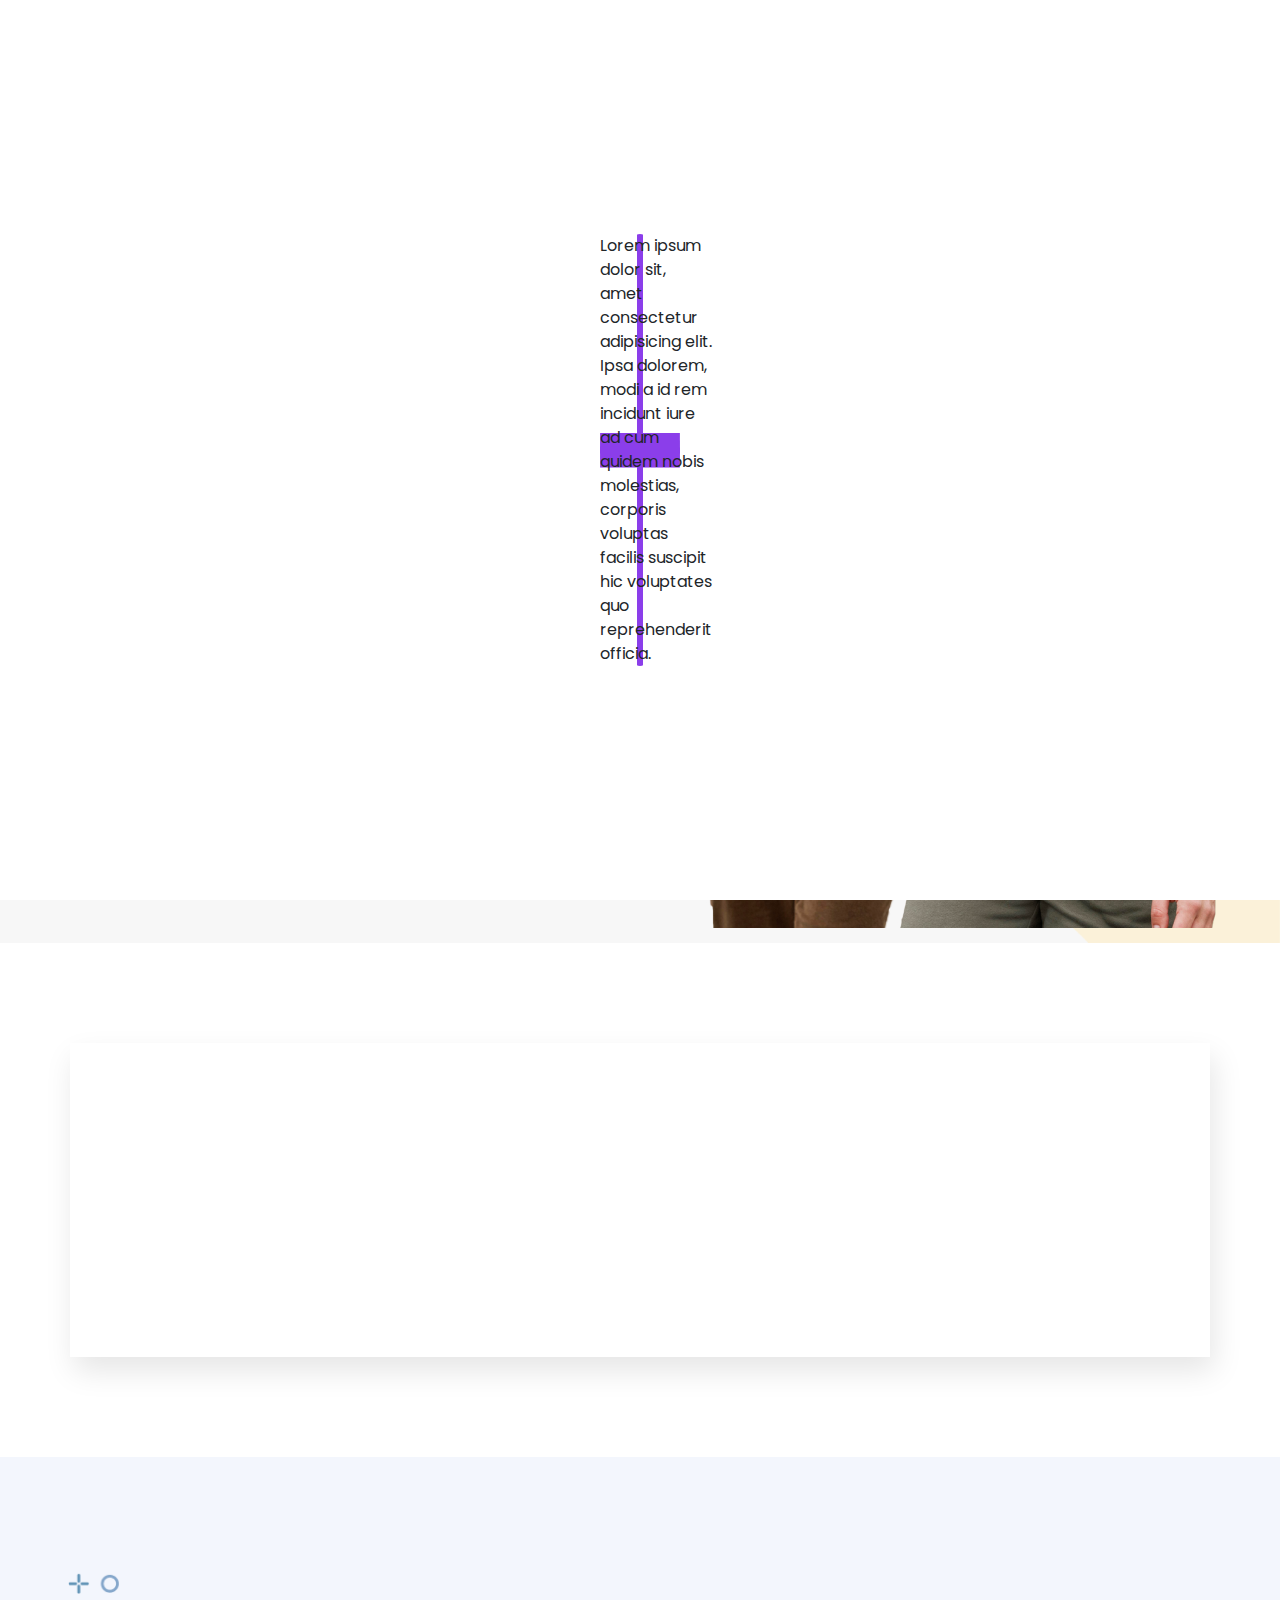
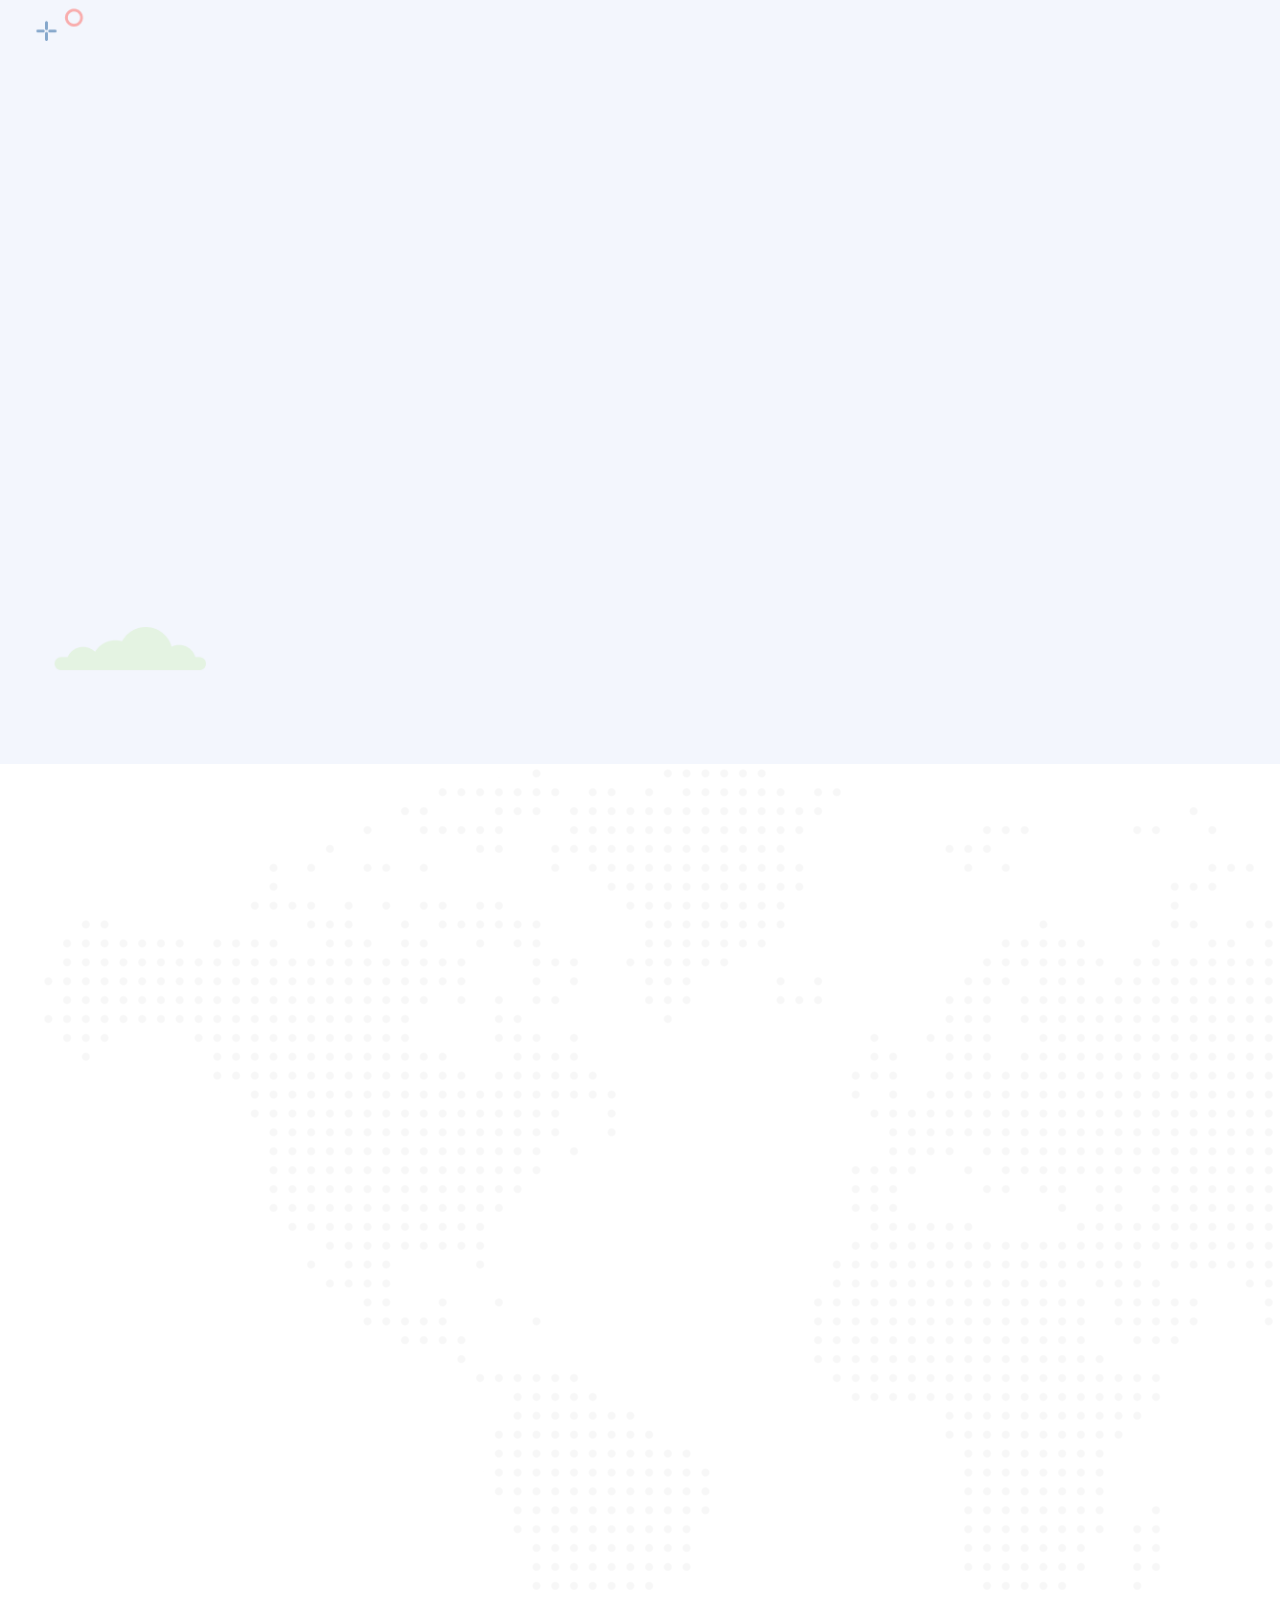
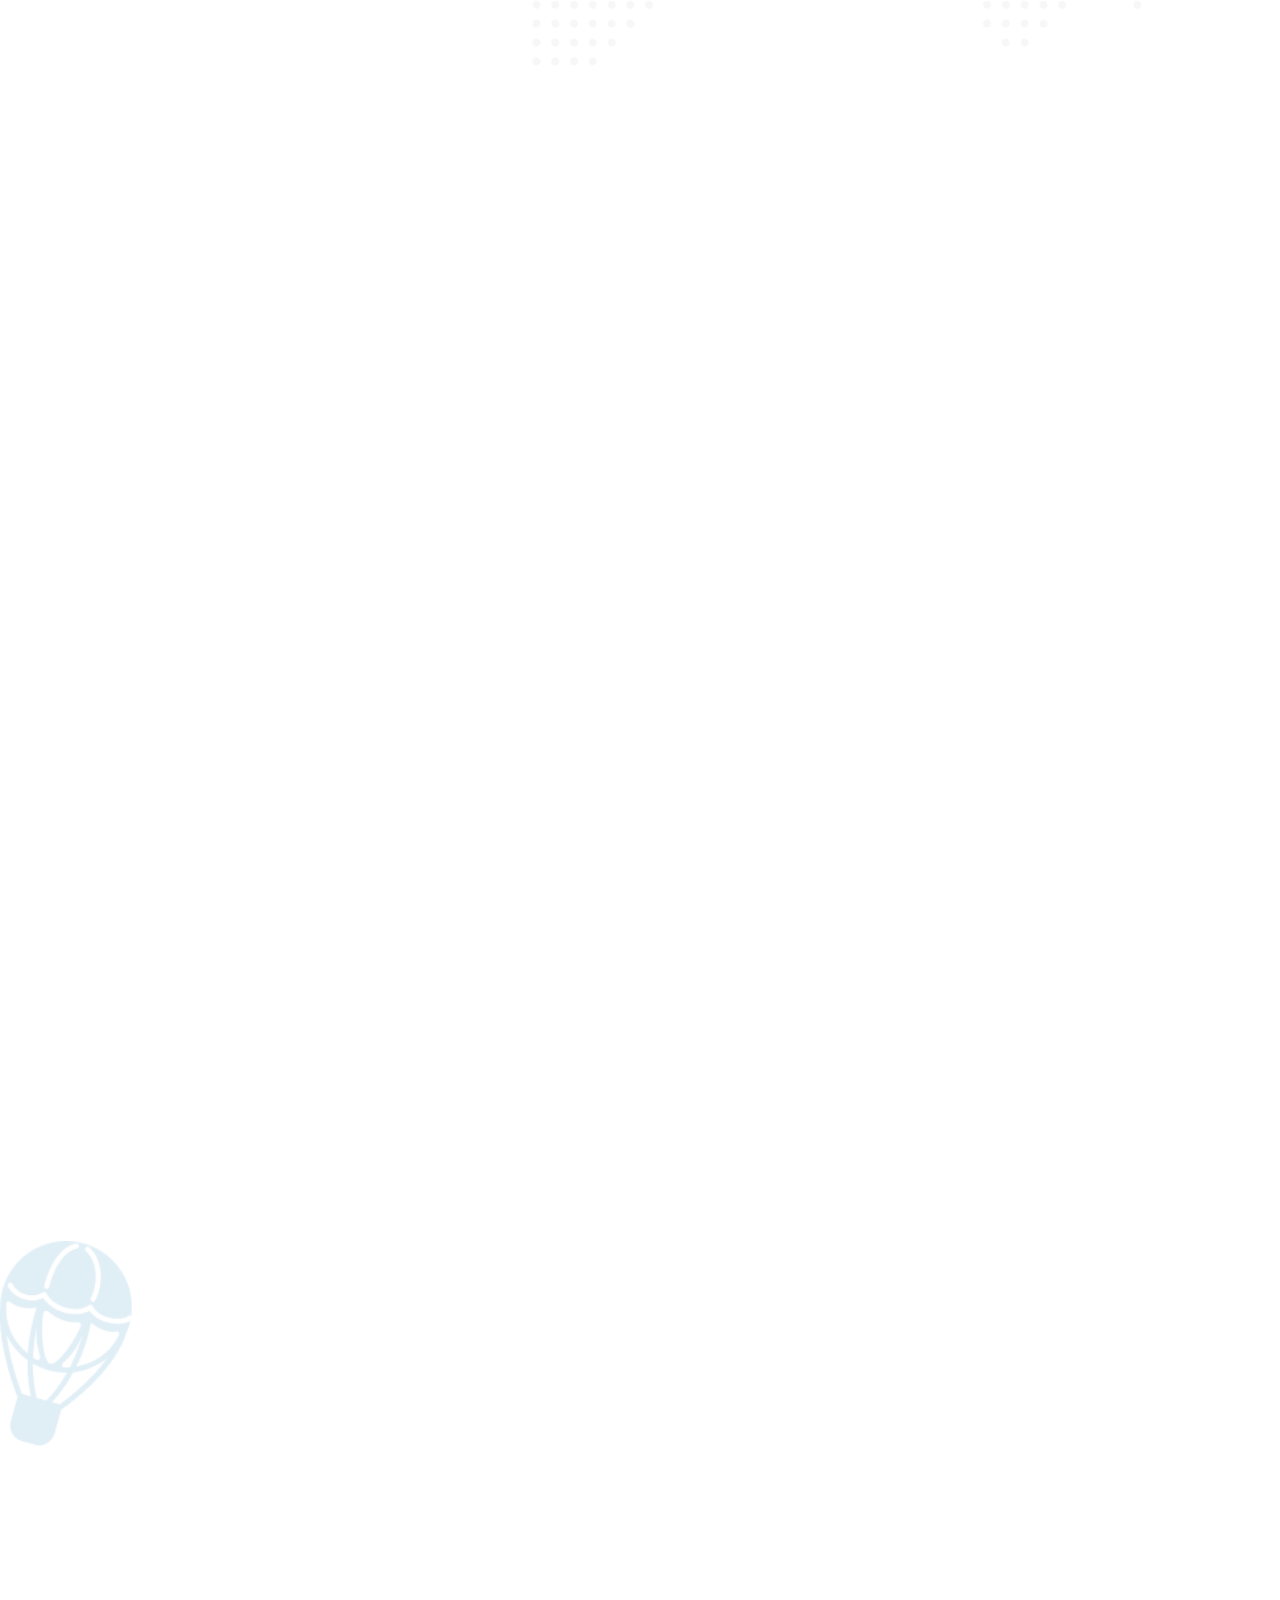
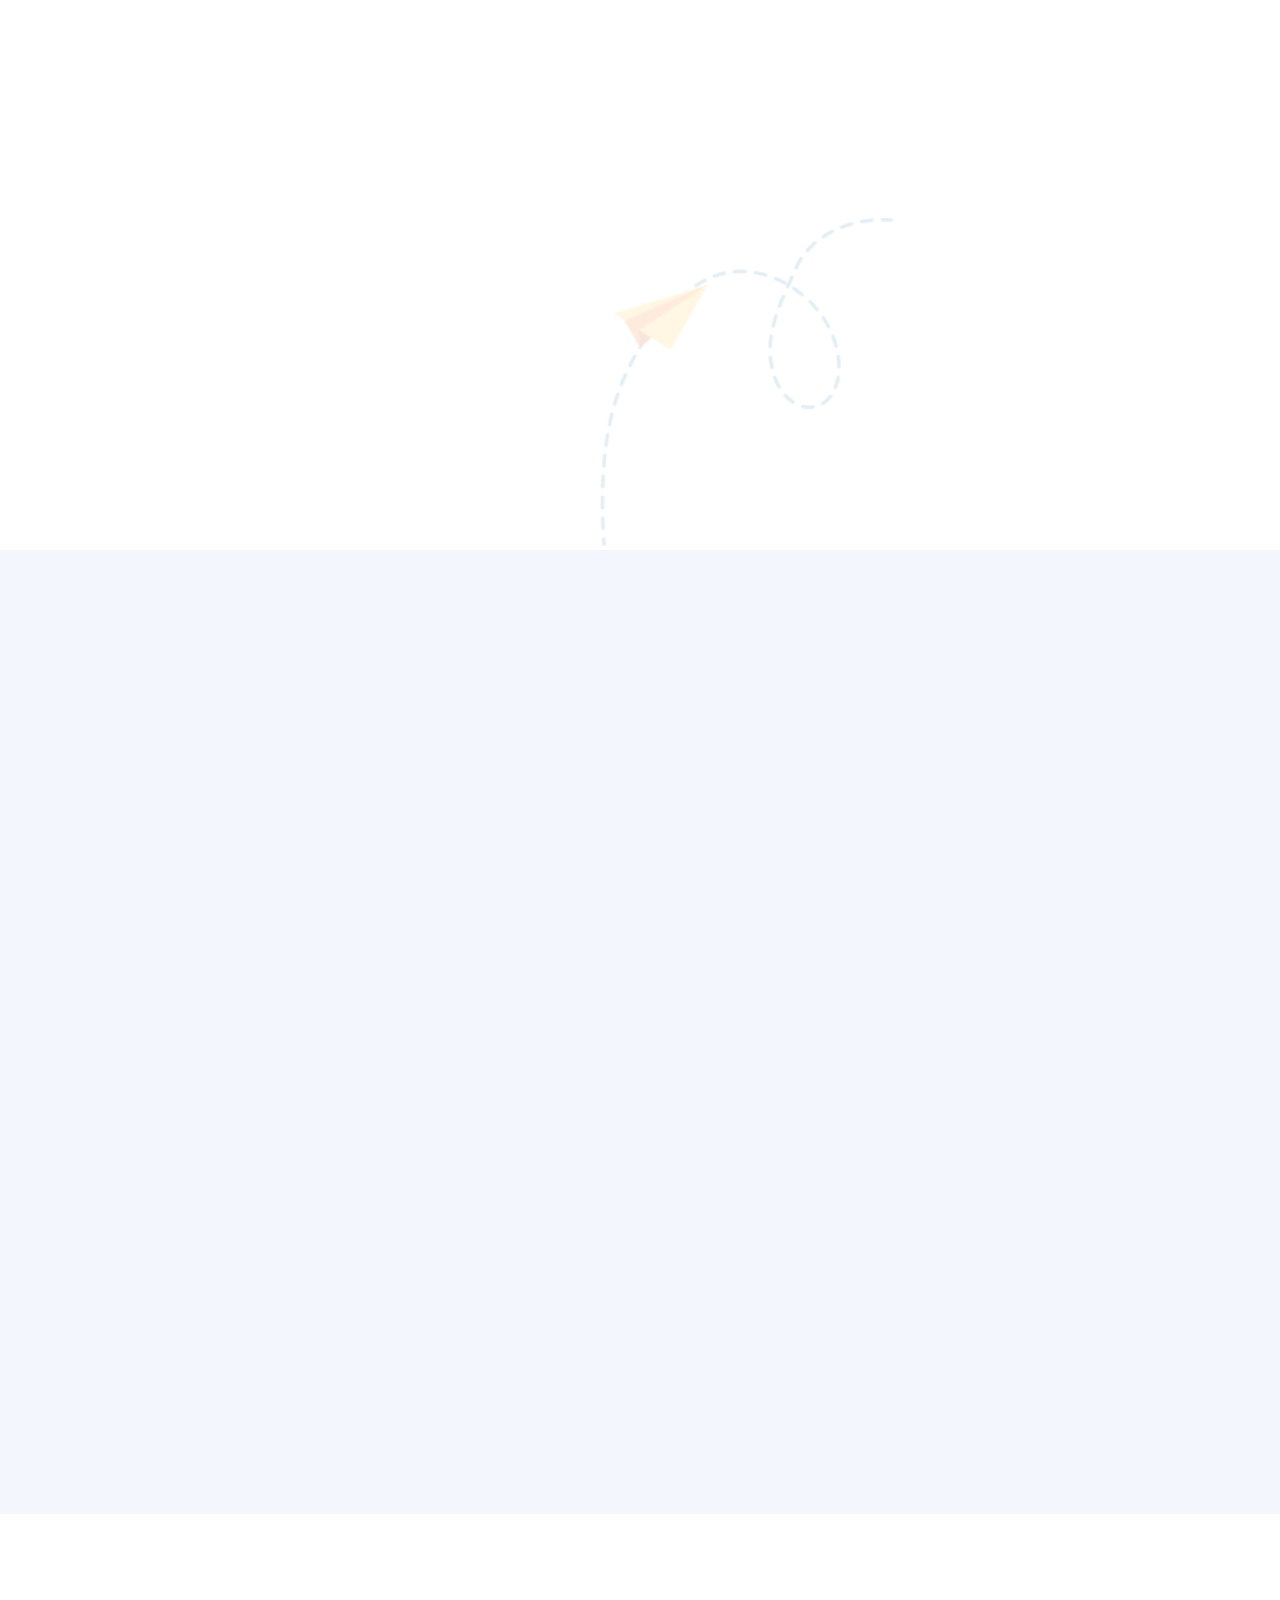
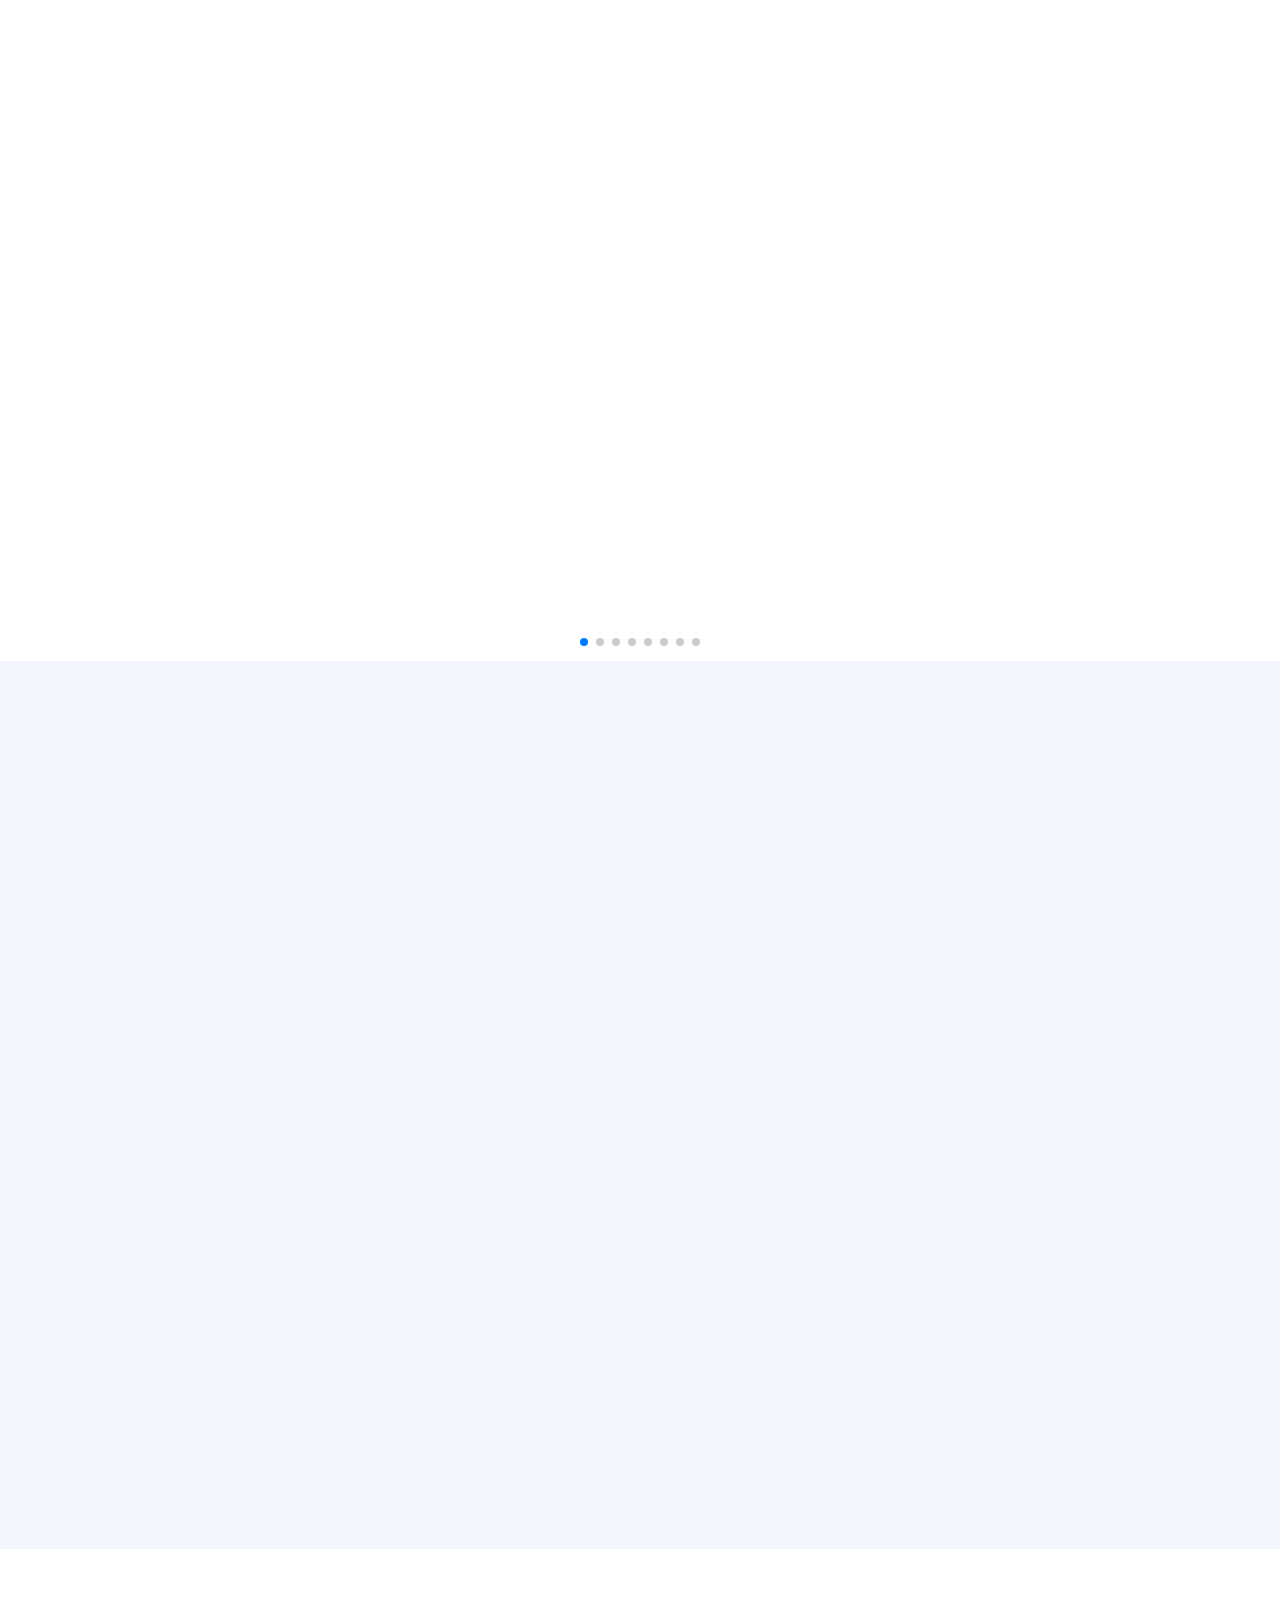
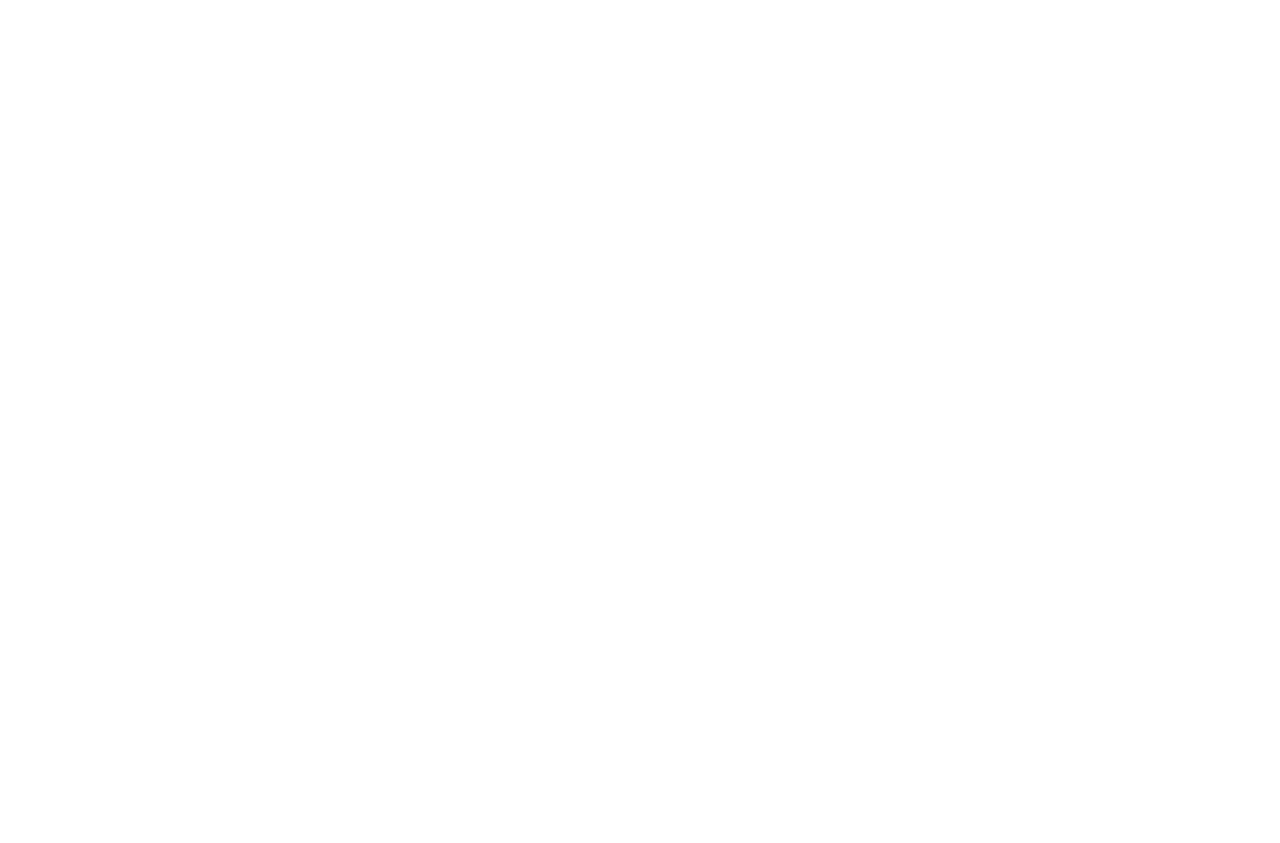
==== index.html @ 249e0120 "bootstrap-website-Final-Project" ====
<!DOCTYPE html>
<html lang="en">

<head>
    <meta charset="UTF-8">
    <meta name="viewport" content="width=device-width, initial-scale=1.0">
    <title>Home - Andtourtravel </title>


    <link rel="stylesheet" href="assest/css/bootstrap-icons.min.css">

    <link rel="stylesheet" href="assest/css/bootstrap-icons.scss">

    <link rel="stylesheet" href="assest/css/bootstrap.min.css">

    <link rel="stylesheet" href="assest/css/stylesheet.css">

    <link rel="stylesheet" href="assest/css/all.min.css">

    <link rel="stylesheet" href="assest/css/swiper-bundle.min.css">

    <link rel="stylesheet" href="assest/css/aos.css">

    <link rel="stylesheet" href="assest/css/search-box.css">

    <link rel="stylesheet" href="https://cdn.jsdelivr.net/npm/swiper@11/swiper-bundle.min.css" />


    <link rel="stylesheet" href="assest/css/style.css">

    <link rel="icon" type="image/png" href="assest/img/favicon/favicon.png">

</head>

<body>
    <a id="button" class="text-center rounded-pill position-fixed d-inline-block"
        style="width: 50px; height: 50px;"></a>
    <!-- loader -->

    <div class="loading-area">
                <div class="loader">
                <p>Lorem ipsum dolor sit, amet consectetur adipisicing elit. Ipsa dolorem, modi a id rem incidunt iure ad cum quidem nobis molestias, corporis voluptas facilis suscipit hic voluptates quo reprehenderit officia.</p>
                </div>
            </div>
    <div class="topbar-area py-1 " style="margin-top: 10px;">
        <div class="container">
            <div class="row align-items-center">
                <div class="col-lg-6 col-md-6">
                    <ul class="topbar-list d-flex ">
                        <li class="mx-3">
                            <a href="#!"><i class="fab fa-facebook text-black mx-1" style="font-size: 14px;"></i></a>
                            <a href="#!"><i class="fab fa-twitter-square text-black mx-1"
                                    style="font-size: 14px;"></i></a>
                            <a href="#!"><i class="fab fa-instagram text-black mx-1" style="font-size: 14px;"></i></a>
                            <a href="#!"><i class="fab fa-linkedin text-black mx-1" style="font-size: 14px;"></i></a>
                        </li>
                        <li class="mx-2"><a href="#!"><span class="text-black" style="font-size: 14px;">+011 234 567
                                    89</span></a></li>
                        <li class="mx-2"><a href="#!"><span class="text-black"
                                    style="font-size: 14px;">contact@domain.com</span></a></li>
                    </ul>
                </div>
                <div class="col-lg-6 col-md-6">
                    <ul class="topbar-others-options d-flex justify-content-end mx-4">
                        <li class="mx-4"><a href="#!" class=" text-black" style="font-size: 14px;">Login</a></li>
                        <li class="mx-4"><a href="#!" class=" text-black" style="font-size: 14px;">Sign up</a></li>
                        <li class="mx-4">
                            <div class="dropdown language-option">
                                <button class="dropdown-toggle" type="button" data-bs-toggle="dropdown"
                                    aria-haspopup="true" aria-expanded="false"
                                    style="outline: none; border: none; background-color: transparent;">
                                    <span class="lang-name " style="font-size: 14px;">English</span>
                                </button>
                                <div class="dropdown-menu language-dropdown-menu">
                                    <a class="dropdown-item" href="#">English</a>
                                    <a class="dropdown-item" href="#">Arabic</a>
                                    <a class="dropdown-item" href="#">French</a>
                                </div>
                            </div>
                        </li>
                        <li>
                            <div class="dropdown language-option">
                                <button class="dropdown-toggle" type="button" data-bs-toggle="dropdown"
                                    aria-haspopup="true" aria-expanded="false"
                                    style="outline: none; border: none; background-color: transparent;">
                                    <span class="lang-name " style="font-size: 14px;">USD</span>
                                </button>
                                <div class="dropdown-menu language-dropdown-menu">
                                    <a class="dropdown-item" href="#">USD</a>
                                    <a class="dropdown-item" href="#">BD</a>
                                    <a class="dropdown-item" href="#">URO</a>
                                </div>
                            </div>
                        </li>
                    </ul>
                </div>
            </div>
        </div>
    </div>

    <hr>
    <!-- header -->

    <header class="header">
        <nav class="navbar navbar-expand-lg">
            <div class="container">
                <div class="logo-bar">
                    <img src="assest/img/logo/logo_black.png" alt="logo">
                </div>
                <button class="navbar-toggler" type="button" data-bs-toggle="collapse"
                    data-bs-target="#navbarSupportedContent" aria-controls="navbarSupportedContent"
                    aria-expanded="false" aria-label="Toggle navigation">
                    <span class="navbar-toggler-icon"></span>
                </button>
                <div class="collapse navbar-collapse" id="navbarSupportedContent">
                    <ul class="navbar-nav mx-auto mb-2 mb-lg-0">
                        <li class="nav-item">
                            <div class="dropdown">
                                <a class="btn dropdown-toggle" href="index.html" role="button" data-bs-toggle="dropdown"
                                    aria-expanded="false">
                                    Home
                                </a>

                                <ul class="dropdown-menu px-2">
                                    <li><a class="dropdown-item" href="index.html">Home One</a></li>
                                    <li><a class="dropdown-item" href="#">Home Two</a></li>
                                    <li><a class="dropdown-item" href="#">Home Three</a></li>
                                    <li><a class="dropdown-item" href="#">Home Four</a></li>
                                    <li><a class="dropdown-item" href="#">Home Five</a></li>
                                    <li><a class="dropdown-item" href="#">Home Six </a></li>
                                    <li><a class="dropdown-item" href="#">Home seven</a></li>
                                    <li><a class="dropdown-item" href="#">Home Eight</a></li>
                                    <li><a class="dropdown-item" href="#">Home nine</a></li>
                                    <li><a class="dropdown-item" href="#">Home Ten</a></li>
                                    <li><a class="dropdown-item" href="#">Home eleven</a></li>
                                    <li><a class="dropdown-item" href="#">Home twelve</a></li>
                                </ul>
                            </div>
                        </li>
                        <li class="nav-item">
                            <div class="dropdown">
                                <a class="btn dropdown-toggle" href="top-destinations.html" role="button"
                                    data-bs-toggle="dropdown" aria-expanded="false">

                                    Categories

                                </a>

                                <ul class="dropdown-menu px-2">
                                    <li><a class="dropdown-item" href="top-destinations.html">top-destinations</a></li>
                                    <li><a class="dropdown-item" href="#">Flights</a></li>
                                    <li><a class="dropdown-item" href="#">Hotel</a></li>
                                    <li><a class="dropdown-item" href="#">Visa</a></li>
                                    <li><a class="dropdown-item" href="#">Apartments</a></li>
                                    <li><a class="dropdown-item" href="#">BUS</a></li>
                                    <li><a class="dropdown-item" href="#">Cruise</a></li>
                                </ul>
                            </div>
                        </li>
                        <div class="dropdown">
                            <a class="btn dropdown-toggle" href="#" role="button" data-bs-toggle="dropdown"
                                aria-expanded="false">
                                Pages
                            </a>

                            <ul class="dropdown-menu">
                                <li><a class="dropdown-item" href="About.html">ABout</a></li>
                                <li><a class="dropdown-item" href="#">Team</a></li>
                                <li><a class="dropdown-item" href="#">Testimonials</a></li>
                                <li><a class="dropdown-item" href="#">FAQ</a></li>
                                <li><a class="dropdown-item" href="#">Booking Confirmation</a></li>
                                <li><a class="dropdown-item" href="#">Become Expert </a></li>
                                <li><a class="dropdown-item" href="#">User Pages</a></li>
                                <li><a class="dropdown-item" href="#">Privacy Policy</a></li>
                                <li><a class="dropdown-item" href="#">404 Error</a></li>
                            </ul>
                        </div>

                        <li class="nav-item">
                        <li class="nav-item">
                            <div class="dropdown">
                                <a class="btn dropdown-toggle" href="dashboard.html" role="button"
                                    data-bs-toggle="dropdown" aria-expanded="false">

                                    Dashboard

                                </a>

                                <ul class="dropdown-menu px-2">
                                    <li><a class="dropdown-item" href="dashboard.html">Dashboard</a></li>
                                    <li><a class="dropdown-item" href="#">Hotel booking</a></li>
                                    <li><a class="dropdown-item" href="#">Flight booking</a></li>
                                    <li><a class="dropdown-item" href="#">Tour booking</a></li>
                                    <li><a class="dropdown-item" href="#">Booking history</a></li>
                                    <li><a class="dropdown-item" href="#">My profile</a></li>
                                    <li><a class="dropdown-item" href="#">Wallet</a></li>
                                    <li><a class="dropdown-item" href="#">Notifications</a></li>
                                </ul>
                            </div>
                        </li>

                        </li>

                        <li class="nav-item">
                        <li class="nav-item">
                        <li class="nav-item">
                            <div class="dropdown">
                                <a class="btn dropdown-toggle" href="dashboard.html" role="button"
                                    data-bs-toggle="dropdown" aria-expanded="false">

                                    News

                                </a>

                                <ul class="dropdown-menu px-2">
                                    <li><a class="dropdown-item" href="news.html">News</a></li>
                                    <li><a class="dropdown-item" href="#">News v2</a></li>
                                    <li><a class="dropdown-item" href="#">News v3</a></li>
                                    <li><a class="dropdown-item" href="#">News v4</a></li>
                                    <li><a class="dropdown-item" href="#">News Details</a></li>
                                    <li><a class="dropdown-item" href="#">News Details v2</a></li>
                                </ul>
                            </div>
                        </li>

                        </li>
                        </li>

                        <li class="nav-item">
                            <a class="nav-link px-3" href="contact.html">Contact</a>
                        </li>

                    </ul>
                </div>

                <div class=" d-flex  justify-content-center align-content-center ">
                    <a href="#search"><i class="bi bi-search pa-c"></i></a>
                    <div id="search-box">
                        <div class="container">
                            <a class="close" href="#close"></a>
                            <div class="search-main">
                                <div class="search-overlay-form">
                                    <form class="position-relative">
                                        <input type="text" class="input-search" placeholder="Search here...">
                                       </div>
                                    </form>
                                </div>
                            </div>
                        </div>
                    </div> 

                </div>
                <div class=" d-flex  justify-content-center align-content-center" >
                    <button type="button" class="btn btn-primary px-3 p-2 ">Become a partner</button>

                </div>
            </div>
        </nav>
    </header>


    <!-- banner -->
    <main>
        <section class="bg">
            <div class="container">
                <div class="row align-items-center  ">
                    <div class="col-6">
                        <div class="banner-contant" data-aos="fade-right" data-aos-easing="linear"
                            data-aos-duration="700">
                            <h1 class=" fw-bold b-color pb-4 ">LETS TRAVEL THE WORLD WITH US</h1>

                            <p class="pa-c ">Lorem ipsum dolor sit amet consectetur. Amet enim tincidunt mauris tellus
                                <br>
                                nunc eleifend.
                                Odio suspendisse ut arcu eget enim vulputate.
                            </p>
                        </div>
                        <div class="button mt-5 fs-5 " data-aos="fade-left" data-aos-easing="linear"
                            data-aos-duration="1000">
                            <a href="#" class=" ">Explore more <span class="mx-3 "><i
                                        class="bi bi-arrow-right"></i></span>
                            </a>
                        </div>
                    </div>
                    <div class="col-6" data-aos="fade-left" data-aos-easing="linear" data-aos-duration="700">
                        <div class="banner-img">
                            <img src="assest/img/banner/banner-five-img.png" alt="img-five">
                        </div>
                    </div>
                </div>
            </div>
        </section>

        <!-- Form Area -->

        <section class="py-100  ">
            <div class="container from-bg bg-white  py-4 ">
                <div class="row">
                    <div class="col-12">
                        <div class="theme_search_form_area" data-aos="fade-down" data-aos-duration="1000"
                            data-aos-easing="linear">
                            <ul class="nav nav-pills mb-3" id="pills-tab" role="tablist">
                                <li class="nav-item" role="presentation">
                                    <button class="nav-link active" id="Flights" data-bs-toggle="pill"
                                        data-bs-target="#pills-home" type="button" role="tab" aria-controls="pills-home"
                                        aria-selected="true">Flights</button>
                                </li>
                                <li class="nav-item" role="presentation">
                                    <button class="nav-link" id="tours" data-bs-toggle="pill"
                                        data-bs-target="#pills-profile" type="button" role="tab"
                                        aria-controls="pills-profile" aria-selected="false">Tours</button>
                                </li>
                                <li class="nav-item" role="presentation">
                                    <button class="nav-link" id="hotels" data-bs-toggle="pill"
                                        data-bs-target="#hotels-info" type="button" role="tab"
                                        aria-controls="pills-profile" aria-selected="false">Hotels</button>
                                </li>
                                <li class="nav-item" role="presentation">
                                    <button class="nav-link" id="visa" data-bs-toggle="pill" data-bs-target="#visa-info"
                                        type="button" role="tab" aria-controls="pills-profile"
                                        aria-selected="false">visa</button>
                                </li>
                                <li class="nav-item" role="presentation">
                                    <button class="nav-link" id="Apartments" data-bs-toggle="pill"
                                        data-bs-target="#Apartments-info" type="button" role="tab"
                                        aria-controls="pills-profile" aria-selected="false"> Apartments</button>
                                </li>

                                <li class="nav-item" role="presentation">
                                    <button class="nav-link" id="bus" data-bs-toggle="pill" data-bs-target="#bus-info"
                                        type="button" role="tab" aria-controls="pills-profile" aria-selected="false">
                                        BUs</button>
                                </li>

                                <li class="nav-item" role="presentation">
                                    <button class="nav-link" id="cruise" data-bs-toggle="pill"
                                        data-bs-target="#cruise-info" type="button" role="tab"
                                        aria-controls="pills-profile" aria-selected="false">
                                        cruise</button>
                                </li>
                            </ul>
                            <div class="tab-content" id="pills-tabContent">
                                <div class="tab-pane fade show active" id="pills-home" role="tabpanel"
                                    aria-labelledby="Flights" tabindex="0">

                                    <form>
                                        <div class="row">
                                            <div class="col-3">
                                                <div class="flight-serchbox">
                                                    <div class="d-flex  justify-content-between ">
                                                        <p class="">Form</p>
                                                        <i class="bi bi-airplane-fill"></i>
                                                    </div>
                                                    <input type="text" value="New York"
                                                        class="text-black fs-3 fw-medium ">
                                                    <span class="d-block" style="font-size: 12px;">JFK - John F. Kennedy
                                                        International...</span>
                                                </div>
                                            </div>
                                            <div class="col-3">
                                                <div class="flight-serchbox">
                                                    <div class="d-flex  justify-content-between ">
                                                        <p class="">To</p>
                                                        <i class="bi bi-airplane-fill"></i>
                                                    </div>
                                                    <input type="text" value="London "
                                                        class="text-black fs-3 fw-medium ">
                                                    <span class="d-block" style="font-size: 12px;">LCY, London city
                                                        airport</span>
                                                </div>
                                            </div>
                                            <div class="col-4">
                                                <div class="flight-serchbox py-3">
                                                    <div class="d-flex  justify-content-between ">
                                                        <p class="">Journey date</p>

                                                    </div>
                                                    <input type="date" value="2024-024-024" class="fs-4 ">
                                                    <span class="d-block" style="font-size: 12px;">Thursday</span>
                                                </div>
                                            </div>
                                            <div class="col-2">
                                                <div class="flight-serchbox py-3">
                                                    <div class="d-flex  justify-content-between ">
                                                        <p class="">Passenger, Class</p>

                                                    </div>
                                                    <input type="text" value="0 Passenger" class="fs-4 ">
                                                    <span class="d-block" style="font-size: 12px;">Business</span>
                                                </div>
                                            </div>

                                            <div
                                                class="button-3 mt-5 fs-5 d-flex justify-content-center align-items-center  ">
                                                <a href="#" class=" text-white  ">Search <span class="mx-2 "><i
                                                            class="bi bi-arrow-right"></i></span>
                                                </a>
                                            </div>
                                        </div>
                                    </form>
                                </div>

                                <div class="tab-pane fade" id="pills-profile" role="tabpanel" aria-labelledby="tours"
                                    tabindex="0">
                                    <div class="row">
                                        <div class="col-6">
                                            <div class="flight-serchbox py-3">
                                                <div class="d-flex  justify-content-between ">
                                                    <p class="">Destination</p>

                                                </div>
                                                <input type="text" placeholder="Where are you going?" class="fs-5 ">
                                                <span class="d-block mt-2 " style="font-size: 12px;">Where are you
                                                    going?</span>
                                            </div>

                                        </div>
                                        <div class="col-4">
                                            <div class="flight-serchbox py-3">
                                                <div class="d-flex ">
                                                    <div class="journet-data">
                                                        <p class="pa-c">Journey date</p>
                                                        <input type="date" value="2022-05-03" class="fs-5">
                                                        <span class="d-block pa-c ">Thursday</span>
                                                    </div>
                                                    <div class="journet-data">
                                                        <p>Return date</p>
                                                        <input type="date" value="2022-05-05" class="fs-5">
                                                        <span class="d-block  pa-c">Thursday</span>
                                                    </div>
                                                </div>
                                            </div>
                                        </div>
                                        <div class="col-2">
                                            <div class="flight-serchbox py-3">
                                                <div class="d-flex  justify-content-between ">
                                                    <p class="">Passenger, Class</p>

                                                </div>
                                                <input type="text" value="0 Passenger" class="fs-4 ">
                                                <span class="d-block" style="font-size: 12px;">Business</span>
                                            </div>
                                        </div>
                                        <div
                                            class="button-3 mt-5 fs-5 d-flex justify-content-center align-items-center  ">
                                            <a href="#" class=" text-white  ">Search <span class="mx-2 "><i
                                                        class="bi bi-arrow-right"></i></span>
                                            </a>
                                        </div>
                                    </div>
                                </div>

                                <div class="tab-pane fade" id="hotels-info" role="tabpanel" aria-labelledby="hotels"
                                    tabindex="0">
                                    <div class="row">
                                        <div class="col-6">
                                            <div class="flight-serchbox py-3">
                                                <div class="d-flex  justify-content-between ">
                                                    <p class="">Destination</p>

                                                </div>
                                                <input type="text" placeholder="Where are you going?" class="fs-5 ">
                                                <span class="d-block mt-2 " style="font-size: 12px;">Where are you
                                                    going?</span>
                                            </div>

                                        </div>
                                        <div class="col-4">
                                            <div class="flight-serchbox py-3">
                                                <div class="d-flex ">
                                                    <div class="journet-data">
                                                        <p class="pa-c">Journey date</p>
                                                        <input type="date" value="2022-05-03" class="fs-5">
                                                        <span class="d-block pa-c ">Thursday</span>
                                                    </div>
                                                    <div class="journet-data">
                                                        <p>Return date</p>
                                                        <input type="date" value="2022-05-05" class="fs-5">
                                                        <span class="d-block  pa-c">Thursday</span>
                                                    </div>
                                                </div>
                                            </div>
                                        </div>
                                        <div class="col-2">
                                            <div class="flight-serchbox py-3">
                                                <div class="d-flex  justify-content-between ">
                                                    <p class="">Passenger, Class</p>

                                                </div>
                                                <input type="text" value="0 Passenger" class="fs-4 ">
                                                <span class="d-block" style="font-size: 12px;">Business</span>
                                            </div>
                                        </div>
                                        <div
                                            class="button-3 mt-5 fs-5 d-flex justify-content-center align-items-center  ">
                                            <a href="#" class=" text-white  ">Search <span class="mx-2 "><i
                                                        class="bi bi-arrow-right"></i></span>
                                            </a>
                                        </div>
                                    </div>
                                </div>

                                <div class="tab-pane fade" id="visa-info" role="tabpanel" aria-labelledby="visa"
                                    tabindex="0">
                                    <div class="row">
                                        <div class="col-3">
                                            <div class="flight-serchbox py-3">
                                                <div class="d-flex  justify-content-between ">
                                                    <p class="">Select country</p>

                                                </div>
                                                <input type="text" value="United states" class="fs-5"><span
                                                    class="d-block mt-2 " style="font-size: 12px;">Where are you
                                                    going?</span>
                                            </div>

                                        </div>
                                        <div class="col-3">
                                            <div class="flight-serchbox py-3">
                                                <div class="d-flex  justify-content-between ">
                                                    <p class="">Your nationality</p>

                                                </div>
                                                <input type="text" value="Bangladesh" class="fs-5"><span
                                                    class="d-block mt-2 " style="font-size: 12px;">Where are you
                                                    going?</span>
                                            </div>

                                        </div>
                                        <div class="col-4">
                                            <div class="flight-serchbox py-3">
                                                <div class="d-flex ">
                                                    <div class="journet-data">
                                                        <p class="pa-c">Journey date</p>
                                                        <input type="date" value="2022-05-03" class="fs-5">
                                                        <span class="d-block pa-c ">Thursday</span>
                                                    </div>
                                                    <div class="journet-data">
                                                        <p>Return date</p>
                                                        <input type="date" value="2022-05-05" class="fs-5">
                                                        <span class="d-block  pa-c">Thursday</span>
                                                    </div>
                                                </div>
                                            </div>
                                        </div>
                                        <div class="col-2">
                                            <div class="flight-serchbox py-3">
                                                <div class="d-flex  justify-content-between ">
                                                    <p class="">Passenger, Class</p>

                                                </div>
                                                <input type="text" value="0 Passenger" class="fs-4 ">
                                                <span class="d-block" style="font-size: 12px;">Business</span>
                                            </div>
                                        </div>
                                        <div
                                            class="button-3 mt-5 fs-5 d-flex justify-content-center align-items-center  ">
                                            <a href="#" class=" text-white  ">Search <span class="mx-2 "><i
                                                        class="bi bi-arrow-right"></i></span>
                                            </a>
                                        </div>
                                    </div>
                                </div>

                                <div class="tab-pane fade" id="Apartments-info" role="tabpanel"
                                    aria-labelledby="Apartments" tabindex="0">
                                    <div class="row">
                                        <div class="col-6">
                                            <div class="flight-serchbox py-3">
                                                <div class="d-flex  justify-content-between ">
                                                    <p class="">Destination</p>

                                                </div>
                                                <input type="text" placeholder="Where are you going?" class="fs-5 ">
                                                <span class="d-block mt-2 " style="font-size: 12px;">Where are you
                                                    going?</span>
                                            </div>

                                        </div>
                                        <div class="col-4">
                                            <div class="flight-serchbox py-3">
                                                <div class="d-flex ">
                                                    <div class="journet-data">
                                                        <p class="pa-c">Journey date</p>
                                                        <input type="date" value="2022-05-03" class="fs-5">
                                                        <span class="d-block pa-c ">Thursday</span>
                                                    </div>
                                                    <div class="journet-data">
                                                        <p>Return date</p>
                                                        <input type="date" value="2022-05-05" class="fs-5">
                                                        <span class="d-block  pa-c">Thursday</span>
                                                    </div>
                                                </div>
                                            </div>
                                        </div>
                                        <div class="col-2">
                                            <div class="flight-serchbox py-3">
                                                <div class="d-flex  justify-content-between ">
                                                    <p class="">Passenger, Class</p>

                                                </div>
                                                <input type="text" value="0 Passenger" class="fs-4 ">
                                                <span class="d-block" style="font-size: 12px;">Business</span>
                                            </div>
                                        </div>
                                        <div
                                            class="button-3 mt-5 fs-5 d-flex justify-content-center align-items-center  ">
                                            <a href="#" class=" text-white  ">Search <span class="mx-2 "><i
                                                        class="bi bi-arrow-right"></i></span>
                                            </a>
                                        </div>
                                    </div>
                                </div>

                                <div class="tab-pane fade" id="bus-info" role="tabpanel" aria-labelledby="bus"
                                    tabindex="0">
                                    <form>
                                        <div class="row">
                                            <div class="col-3">
                                                <div class="flight-serchbox">
                                                    <div class="d-flex  justify-content-between ">
                                                        <p class="">Form</p>
                                                        <i class="bi bi-airplane-fill"></i>
                                                    </div>
                                                    <input type="text" value="Dhaka" class="text-black fs-3 fw-medium ">
                                                    <span class="d-block" style="font-size: 12px;">Bus Trtminal</span>
                                                </div>
                                            </div>
                                            <div class="col-3">
                                                <div class="flight-serchbox">
                                                    <div class="d-flex  justify-content-between ">
                                                        <p class="">To</p>
                                                        <i class="bi bi-airplane-fill"></i>
                                                    </div>
                                                    <input type="text" value="Cox’s Bazar  "
                                                        class="text-black fs-3 fw-medium ">
                                                    <span class="d-block" style="font-size: 12px;">Bus Trtminal</span>
                                                </div>
                                            </div>
                                            <div class="col-4">
                                                <div class="flight-serchbox py-3">
                                                    <div class="d-flex ">
                                                        <div class="journet-data">
                                                            <p class="pa-c">Journey date</p>
                                                            <input type="date" value="2024-05-05" class="fs-5">
                                                            <span class="d-block pa-c ">Thursday</span>
                                                        </div>
                                                        <div class="journet-data">
                                                            <p>Return date</p>
                                                            <input type="date" value="2024-05-08" class="fs-5">
                                                            <span class="d-block  pa-c">Saturday</span>
                                                        </div>
                                                    </div>
                                                </div>
                                            </div>
                                            <div class="col-2">
                                                <div class="flight-serchbox py-3">
                                                    <div class="d-flex  justify-content-between ">
                                                        <p class="">Passenger, Class</p>

                                                    </div>
                                                    <input type="text" value="0 Passenger" class="fs-4 ">
                                                    <span class="d-block" style="font-size: 12px;">Business</span>
                                                </div>
                                            </div>

                                            <div
                                                class="button-3 mt-5 fs-5 d-flex justify-content-center align-items-center  ">
                                                <a href="#" class=" text-white  ">Search <span class="mx-2 "><i
                                                            class="bi bi-arrow-right"></i></span>
                                                </a>
                                            </div>
                                        </div>
                                    </form>
                                </div>

                                <div class="tab-pane fade" id="cruise-info" role="tabpanel" aria-labelledby="cruise"
                                    tabindex="0">
                                    <div class="row">
                                        <div class="col-6">
                                            <div class="flight-serchbox py-3">
                                                <div class="d-flex  justify-content-between ">
                                                    <p class="">Destination</p>

                                                </div>
                                                <input type="text" placeholder="Where are you going?" class="fs-4">
                                                <span class="d-block mt-2 " style="font-size: 12px;">Where are you
                                                    going?</span>
                                            </div>

                                        </div>
                                        <div class="col-4">
                                            <div class="flight-serchbox py-3">
                                                <div>
                                                    <div class="journet-data">
                                                        <p class="pa-c">Cruise line</p>
                                                        <input type="text" placeholder="American line" class="fs-4">
                                                        <span class="d-block pa-c ">Choose your cruise</span>
                                                    </div>
                                                </div>
                                            </div>
                                        </div>
                                        <div class="col-2">
                                            <div class="flight-serchbox py-4">
                                                <div class="d-flex  justify-content-between ">
                                                    <p class="">Journey date</p>

                                                </div>
                                                <input type="date" value="2022-05-03" class="fs-6">
                                                <span class="d-block" style="font-size: 12px;">Thursday</span>
                                            </div>
                                        </div>
                                        <div
                                            class="button-3 mt-5 fs-5 d-flex justify-content-center align-items-center  ">
                                            <a href="#" class=" text-white  ">Search <span class="mx-2 "><i
                                                        class="bi bi-arrow-right"></i></span>
                                            </a>
                                        </div>
                                    </div>
                                </div>
                            </div>
                        </div>
                    </div>
                </div>
            </div>
        </section>

        <!-- Destination -->

        <section class="Destination-bg w-100 ">
            <div class="container">
                <div class="row">
                    <div class="section-heading position-relative " data-aos="fade-down" data-aos-duration="1000"
                        data-aos-easing="linear">
                        <h5 class="p-c">Destination</h5>
                        <h2 class="pb-2 b-color">Popular destination</h2>
                    </div>
                </div>

                <div class="py-2  ">
                    <!-- <div class="row "> -->
                    <div class="d-flex column-gap-4 ">
                        <div class="col-3 " data-aos="fade-right" data-aos-duration="1000" data-aos-easing="linear">
                            <div class="popular-destination-area ">
                                <div class="de-img position-relative overflow-hidden ">
                                    <img src="assest/img/Destination/destination-card-1.png" alt="destination-card-1">
                                    <div
                                        class="popular_destination_text d-flex justify-content-center align-items-center position-absolute bg-white mx-auto rounded-3">
                                        <h5><a href="top-destinations.html">Sydney - Best tourist place in Australia</a>
                                        </h5>
                                        <a href="top-destinations.html"><img src="assest/img/des-arrow.png"
                                                alt="icon"></a>
                                    </div>
                                    <div class="destination_ratings position-absolute bg-white   ">
                                        <p class="d-flex  "><i class="bi bi-star-fill p-c "></i> <span
                                                class="text-black text-center fs-6 ms-2">4.8</span></p>
                                    </div>
                                </div>
                            </div>
                        </div>

                        <div class="col-3" data-aos="fade-right" data-aos-duration="1000" data-aos-easing="linear">
                            <div class="popular-destination-area ">
                                <div class="de-img-2 position-relative overflow-hidden ">
                                    <img src="assest/img/Destination/destination-card-2.png" alt="destination-card-1">
                                    <div
                                        class="popular_destination_text d-flex justify-content-center align-items-center position-absolute bg-white mx-auto rounded-3">
                                        <h5><a href="top-destinations.html">Sydney - Best tourist place in Australia</a>
                                        </h5>
                                        <a href="top-destinations.html"><img src="assest/img/des-arrow.png"
                                                alt="icon"></a>
                                    </div>
                                    <div class="destination_ratings position-absolute bg-white   ">
                                        <p class="d-flex  "><i class="bi bi-star-fill p-c "></i> <span
                                                class="text-black text-center fs-6 ms-2">4.8</span></p>
                                    </div>
                                </div>
                            </div>
                        </div>

                        <div class="col-3" data-aos="fade-left" data-aos-duration="1000" data-aos-easing="linear">
                            <div class="popular-destination-area ">
                                <div class="de-img position-relative overflow-hidden ">
                                    <img src="assest/img/Destination/destination-card-3.png" alt="destination-card-1">
                                    <div
                                        class="popular_destination_text d-flex justify-content-center align-items-center position-absolute bg-white mx-auto rounded-3">
                                        <h5><a href="top-destinations.html">Sydney - Best tourist place in Australia</a>
                                        </h5>
                                        <a href="top-destinations.html"><img src="assest/img/des-arrow.png"
                                                alt="icon"></a>
                                    </div>
                                    <div class="destination_ratings position-absolute bg-white   ">
                                        <p class="d-flex  "><i class="bi bi-star-fill p-c "></i> <span
                                                class="text-black text-center fs-6 ms-2">4.8</span></p>
                                    </div>
                                </div>
                            </div>
                        </div>

                        <div class="col-3" data-aos="fade-left" data-aos-duration="1000" data-aos-easing="linear">
                            <div class="popular-destination-area ">
                                <div class="de-img-2 position-relative overflow-hidden ">
                                    <img src="assest/img/Destination/destination-card-4.png" alt="destination-card-1">
                                    <div
                                        class="popular_destination_text d-flex justify-content-center align-items-center position-absolute bg-white mx-auto rounded-3 ">
                                        <h5><a href="top-destinations.html">Sydney - Best tourist place in Australia</a>
                                        </h5>
                                        <a href="top-destinations.html"><img src="assest/img/des-arrow.png"
                                                alt="icon"></a>
                                    </div>
                                    <div class="destination_ratings position-absolute bg-white   ">
                                        <p class="d-flex  "><i class="bi bi-star-fill p-c "></i> <span
                                                class="text-black text-center fs-6 ms-2">4.8</span></p>
                                    </div>
                                </div>
                            </div>
                        </div>
                    </div>
                    <!-- </div> -->
                </div>
            </div>
            </div>
        </section>

        <!-- About-us -->

        <section class="py-100 about-bg overflow-hidden ">
            <div class="container">
                <div class="row align-items-center ">
                    <div class="col-6" data-aos="fade-down" data-aos-duration="1000" data-aos-easing="linear">
                        <div class="section-heading position-relative">
                            <h5 class="p-c pb-2 ">About us</h5>
                            <div class="p-h2-2">
                                <h2 class="pb-2 b-color p-h2 fs-2">We create journeys for the excited travels and value
                                    for
                                    money</h2>
                            </div>
                        </div>
                        <p class="mt-2 ">Laboris anim duis sunt aliquip tempor qui. Est in nulla eiusmod ad aliqua
                            laboris
                            jugni lol occaecat excepteur voluptate minim.</p>

                        <div class="about-info pt-4 ">
                            <div class="about-itemes position-relative  about_item_one d-flex ">
                                <div class="hotel-img">
                                    <img src="assest/img/about/best-hotel.png" alt="">
                                </div>
                                <div class="about-contant mx-3 ">
                                    <h3>Best hotels</h3>
                                    <p>Officia ad ad pariatur id eu ipsum excepteur incididunt eiusmod ad proident. Id
                                        et
                                        tempor laboris irure quis adipisicing fugiat.</p>
                                </div>
                            </div>

                            <div class="about-itemes position-relative d-flex ">
                                <div class="hotel-img">
                                    <img src="assest/img/about/cheaf-flight.png" alt="">
                                </div>
                                <div class="about-contant mx-3 ">
                                    <h3>Cheap flights</h3>
                                    <p>Officia ad ad pariatur id eu ipsum excepteur incididunt eiusmod ad proident. Id
                                        et
                                        tempor laboris irure quis adipisicing fugiat..</p>
                                </div>
                            </div>

                            <div class="p-bg">
                                <hr>
                            </div>
                            <div class="d-flex align-items-center ">

                                <div class="button-3 mt-5 fs-5   ">
                                    <a href="#" class=" text-white px-4 rounded-3   ">Learn more <span
                                            class="mx-2 "></span>
                                    </a>
                                </div>

                                <div class="mt-5  mx-4">
                                    <img src="assest/img/about/about_clients.png" alt="">
                                </div>
                            </div>
                        </div>
                    </div>
                    <div class="col-6">
                        <div data-aos="zoom-in-up" data-aos-duration="1000" data-aos-easing="linear">
                            <img src="assest/img/about/about_five.png" alt="">
                        </div>
                    </div>
                </div>
            </div>
        </section>

        <!-- Top places -->
        <section class="py-100">

            <div class="container">
                <div class="row">
                    <div class="d-flex  justify-content-center ">
                        <div class="section-heading position-relative" data-aos="fade-down" data-aos-duration="1000"
                            data-aos-easing="linear">
                            <h5 class="p-c pb-2 ">Top places</h5>
                            <div class="p-h2-2 mx-auto">
                                <h2 class="pb-2 b-color p-h2 fs-2">Top visiting places</h2>
                            </div>
                        </div>
                    </div>

                    <div class="d-flex  column-gap-5">
                        <div class="col-3" data-aos="fade-right" data-aos-duration="1000" data-aos-easing="linear">
                            <div class="tour-items rounded-3 overflow-hidden ">
                                <div>
                                    <img src="assest/img/tour/popular-1.png" alt="p-1" class="img-fluid">
                                </div>

                                <div class="text-items ">
                                    <ul class="d-flex  pa-c">
                                        <li style="font-size: 12px;">
                                            7 nights 8 days tour
                                            <i class="bi bi-dot"></i>
                                        </li>
                                        <li style="font-size: 12px;" class="mx-2">
                                            Family tour
                                        </li>
                                    </ul>
                                    <a href="javascript:void(0);" class="fs-6 text-black">
                                        London aliqua irure proident esse
                                    </a>
                                    <div>
                                        <p class="mt-3   pa-c"><i class="bi bi-geo-alt-fill"></i>London, United Kingdom
                                        </p>
                                    </div>

                                    <div class="common_card_five_bottom">
                                        <div class="common_card_five_bottom_left">
                                            <span style="font-size: 14px;" class="p-c d-block">4.8/5 Excellent</span>
                                            <span style="font-size: 12px;">(1214 reviewes)</span>
                                        </div>
                                        <div class="common_card_five_bottom_right">
                                            <h4 class="fs-6">$99.00 <sub>/Per person</sub></h4>
                                        </div>
                                    </div>
                                </div>

                            </div>

                        </div>

                        <div class="col-3" data-aos="fade-right" data-aos-duration="1000" data-aos-easing="linear">
                            <div class="tour-items rounded-3 overflow-hidden ">
                                <div>
                                    <img src="assest/img/tour/popular-2.png" alt="p-1" class="img-fluid">
                                </div>

                                <div class="text-items ">
                                    <ul class="d-flex  pa-c">
                                        <li style="font-size: 12px;">
                                            7 nights 8 days tour
                                            <i class="bi bi-dot"></i>
                                        </li>
                                        <li style="font-size: 12px;" class="mx-2">
                                            Family tour
                                        </li>
                                    </ul>
                                    <a href="javascript:void(0);" class="fs-6 text-black">
                                        Sydney irure dolor anim exerciton
                                    </a>
                                    <div>
                                        <p class="mt-3   pa-c"><i class="bi bi-geo-alt-fill"></i>London, United Kingdom
                                        </p>
                                    </div>

                                    <div class="common_card_five_bottom">
                                        <div class="common_card_five_bottom_left">
                                            <span style="font-size: 14px;" class="p-c d-block">4.8/5 Excellent</span>
                                            <span style="font-size: 12px;">(1214 reviewes)</span>
                                        </div>
                                        <div class="common_card_five_bottom_right">
                                            <h4 class="fs-6">$99.00 <sub>/Per person</sub></h4>
                                        </div>
                                    </div>
                                </div>

                            </div>

                        </div>

                        <div class="col-3" data-aos="fade-left" data-aos-duration="1000" data-aos-easing="linear">
                            <div class="tour-items rounded-3 overflow-hidden ">
                                <div>
                                    <img src="assest/img/tour/popular-3.png" alt="p-1" class="img-fluid">
                                </div>

                                <div class="text-items ">
                                    <ul class="d-flex  pa-c">
                                        <li style="font-size: 12px;">
                                            7 nights 8 days tour
                                            <i class="bi bi-dot"></i>
                                        </li>
                                        <li style="font-size: 12px;" class="mx-2">
                                            Family tour
                                        </li>
                                    </ul>
                                    <a href="javascript:void(0);" class="fs-6 text-black">
                                        Phuket non ullamco amet dolore
                                    </a>
                                    <div>
                                        <p class="mt-3   pa-c"><i class="bi bi-geo-alt-fill"></i>London, United Kingdom
                                        </p>
                                    </div>

                                    <div class="common_card_five_bottom">
                                        <div class="common_card_five_bottom_left">
                                            <span style="font-size: 14px;" class="p-c d-block">4.8/5 Excellent</span>
                                            <span style="font-size: 12px;">(1214 reviewes)</span>
                                        </div>
                                        <div class="common_card_five_bottom_right">
                                            <h4 class="fs-6">$99.00 <sub>/Per person</sub></h4>
                                        </div>
                                    </div>
                                </div>

                            </div>

                        </div>

                        <div class="col-3" data-aos="fade-left" data-aos-duration="1000" data-aos-easing="linear">
                            <div class="tour-items rounded-3 overflow-hidden ">
                                <div>
                                    <img src="assest/img/tour/popular-4.png" alt="p-1" class="img-fluid">
                                </div>

                                <div class="text-items ">
                                    <ul class="d-flex  pa-c">
                                        <li style="font-size: 12px;">
                                            7 nights 8 days tour
                                            <i class="bi bi-dot"></i>
                                        </li>
                                        <li style="font-size: 12px;" class="mx-2">
                                            Family tour
                                        </li>
                                    </ul>
                                    <a href="javascript:void(0);" class="fs-6 text-black">
                                        Gangtok magna amet voluptate
                                    </a>
                                    <div>
                                        <p class="mt-3   pa-c"><i class="bi bi-geo-alt-fill"></i>London, United Kingdom
                                        </p>
                                    </div>

                                    <div class="common_card_five_bottom">
                                        <div class="common_card_five_bottom_left">
                                            <span style="font-size: 14px;" class="p-c d-block">4.8/5 Excellent</span>
                                            <span style="font-size: 12px;">(1214 reviewes)</span>
                                        </div>
                                        <div class="common_card_five_bottom_right">
                                            <h4 class="fs-6">$99.00 <sub>/Per person</sub></h4>
                                        </div>
                                    </div>
                                </div>

                            </div>

                        </div>
                    </div>

                    <div class="d-flex  column-gap-5">
                        <div class="col-3" data-aos="fade-up" data-aos-duration="1000" data-aos-easing="linear">
                            <div class="tour-items rounded-3 overflow-hidden ">
                                <div>
                                    <img src="assest/img/tour/popular-5.png" alt="p-1" class="img-fluid">
                                </div>

                                <div class="text-items ">
                                    <ul class="d-flex  pa-c">
                                        <li style="font-size: 12px;">
                                            7 nights 8 days tour
                                            <i class="bi bi-dot"></i>
                                        </li>
                                        <li style="font-size: 12px;" class="mx-2">
                                            Family tour
                                        </li>
                                    </ul>
                                    <a href="javascript:void(0);" class="fs-6 text-black">
                                        Ex fugiat labore magna
                                    </a>
                                    <div>
                                        <p class="mt-3   pa-c"><i class="bi bi-geo-alt-fill"></i>London, United Kingdom
                                        </p>
                                    </div>

                                    <div class="common_card_five_bottom">
                                        <div class="common_card_five_bottom_left">
                                            <span style="font-size: 14px;" class="p-c d-block">4.8/5 Excellent</span>
                                            <span style="font-size: 12px;">(1214 reviewes)</span>
                                        </div>
                                        <div class="common_card_five_bottom_right">
                                            <h4 class="fs-6">$99.00 <sub>/Per person</sub></h4>
                                        </div>
                                    </div>
                                </div>

                            </div>

                        </div>

                        <div class="col-3" data-aos="fade-up" data-aos-duration="1000" data-aos-easing="linear">
                            <div class="tour-items rounded-3 overflow-hidden ">
                                <div>
                                    <img src="assest/img/tour/popular-6.png" alt="p-1" class="img-fluid">
                                </div>

                                <div class="text-items ">
                                    <ul class="d-flex  pa-c">
                                        <li style="font-size: 12px;">
                                            7 nights 8 days tour
                                            <i class="bi bi-dot"></i>
                                        </li>
                                        <li style="font-size: 12px;" class="mx-2">
                                            Family tour
                                        </li>
                                    </ul>
                                    <a href="javascript:void(0);" class="fs-6 text-black">
                                        Culpa ut ad velit aliquip minim
                                    </a>
                                    <div>
                                        <p class="mt-3   pa-c"><i class="bi bi-geo-alt-fill"></i>London, United Kingdom
                                        </p>
                                    </div>

                                    <div class="common_card_five_bottom">
                                        <div class="common_card_five_bottom_left">
                                            <span style="font-size: 14px;" class="p-c d-block">4.8/5 Excellent</span>
                                            <span style="font-size: 12px;">(1214 reviewes)</span>
                                        </div>
                                        <div class="common_card_five_bottom_right">
                                            <h4 class="fs-6">$99.00 <sub>/Per person</sub></h4>
                                        </div>
                                    </div>
                                </div>

                            </div>

                        </div>

                        <div class="col-3" data-aos="fade-down" data-aos-duration="1000" data-aos-easing="linear">
                            <div class="tour-items rounded-3 overflow-hidden ">
                                <div>
                                    <img src="assest/img/tour/popular-7.png" alt="p-1" class="img-fluid">
                                </div>

                                <div class="text-items ">
                                    <ul class="d-flex  pa-c">
                                        <li style="font-size: 12px;">
                                            7 nights 8 days tour
                                            <i class="bi bi-dot"></i>
                                        </li>
                                        <li style="font-size: 12px;" class="mx-2">
                                            Family tour
                                        </li>
                                    </ul>
                                    <a href="javascript:void(0);" class="fs-6 text-black">
                                        Elit deserunt amet enim adipisic
                                    </a>
                                    <div>
                                        <p class="mt-3   pa-c"><i class="bi bi-geo-alt-fill"></i>London, United Kingdom
                                        </p>
                                    </div>

                                    <div class="common_card_five_bottom">
                                        <div class="common_card_five_bottom_left">
                                            <span style="font-size: 14px;" class="p-c d-block">4.8/5 Excellent</span>
                                            <span style="font-size: 12px;">(1214 reviewes)</span>
                                        </div>
                                        <div class="common_card_five_bottom_right">
                                            <h4 class="fs-6">$99.00 <sub>/Per person</sub></h4>
                                        </div>
                                    </div>
                                </div>

                            </div>

                        </div>

                        <div class="col-3" data-aos="fade-down" data-aos-duration="1000" data-aos-easing="linear">
                            <div class="tour-items rounded-3 overflow-hidden ">
                                <div>
                                    <img src="assest/img/tour/popular-8.png" alt="p-1" class="img-fluid">
                                </div>

                                <div class="text-items ">
                                    <ul class="d-flex  pa-c">
                                        <li style="font-size: 12px;">
                                            7 nights 8 days tour
                                            <i class="bi bi-dot"></i>
                                        </li>
                                        <li style="font-size: 12px;" class="mx-2">
                                            Family tour
                                        </li>
                                    </ul>
                                    <a href="javascript:void(0);" class="fs-6 text-black">
                                        Magna magna id laboris ea
                                    </a>
                                    <div>
                                        <p class="mt-3   pa-c"><i class="bi bi-geo-alt-fill"></i>London, United Kingdom
                                        </p>
                                    </div>

                                    <div class="common_card_five_bottom">
                                        <div class="common_card_five_bottom_left">
                                            <span style="font-size: 14px;" class="p-c d-block">4.8/5 Excellent</span>
                                            <span style="font-size: 12px;">(1214 reviewes)</span>
                                        </div>
                                        <div class="common_card_five_bottom_right">
                                            <h4 class="fs-6">$99.00 <sub>/Per person</sub></h4>
                                        </div>
                                    </div>
                                </div>

                            </div>

                        </div>
                    </div>
                </div>
            </div>
            </div>
            </div>
        </section>



        <!-- Why choose us -->
        <section class="choose-bg  py-100">
            <div class="container ">
                <div class="row">
                    <div class="col-4" data-aos="fade-right" data-aos-duration="1000" data-aos-easing="linear">
                        <div class="section-heading position-relative">
                            <h5 class="p-c pb-2 ">Why choose us</h5>
                            <div class="p-h2-2">
                                <h2 class="pb-2 b-color p-h2 fs-2">We Are Best Tour & Travel Agency in the World.</h2>
                            </div>
                        </div>
                        <div class="py-100 fs-6 pa-c">
                            Laboris anim duis sunt aliquip tempor qui. Est in nulla eiusmod ad aliqua laboris jugni lol
                            hip kill occaecat excepteur voluptate. Eiusmod enim ea minim occaecat.
                        </div>

                        <div class="pt-4 ">
                            <img src="assest/choose/theam-check.png" alt="">
                            Est in nulla eiusmod ad aliqua.
                        </div>


                        <div class="pt-4 ">
                            <img src="assest/choose/theam-check.png" alt="">
                            Non pariatur sint culpa.
                        </div>


                        <div class="pt-4 ">
                            <img src="assest/choose/theam-check.png" alt="">
                            Eiusmod in nulla ead aliqua blul.
                        </div>


                        <div class="pt-4 ">
                            <img src="assest/choose/theam-check.png" alt="">
                            Culpa nisi ullamco reprehrit et.
                        </div>

                    </div>
                    <div class="col-4">
                        <div>
                            <img src="assest/choose/best-travel.png" alt="" data-aos="zoom-in-up"
                                data-aos-duration="1000" data-aos-easing="linear">
                        </div>
                    </div>
                    <div class="col-4" data-aos="fade-left" data-aos-duration="1000" data-aos-easing="linear">
                        <div class="benefit_list d-flex  gap-3 py-4 ">
                            <div class="benefit-img">
                                <img src="assest/choose/locations.png" alt="icon">
                            </div>
                            <div class="benefit_text">
                                <h3 class="p-c">Tour guide</h3>
                                <p class="pa-c">Eiusmod enim ea minim occaecat in occaecat occaecat. Adipisicing velit
                                    aute
                                    duis
                                    pariatur.</p>
                            </div>
                        </div>

                        <div class="benefit_list d-flex  gap-3 py-4 ">
                            <div class="benefit-img">
                                <img src="assest/choose/prices.png" alt="icon">
                            </div>
                            <div class="benefit_text">
                                <h3 class="p-c">Friendly price</h3>
                                <p class="pa-c">Adipisicing velit aute duis pariatur minim officia officia velit nostrud
                                    ipsum ullamco anim.

                                </p>
                            </div>
                        </div>

                        <div class="benefit_list d-flex  gap-3 py-4 ">
                            <div class="benefit-img">
                                <img src="assest/choose/calender.png" alt="icon">
                            </div>
                            <div class="benefit_text">
                                <h3 class="p-c">Instant booking</h3>
                                <p class="pa-c">Adipisicing velit aute duis pariatur minim officia officia velit nostrud
                                    ipsum ullamco anim.</p>
                            </div>
                        </div>
                    </div>
                </div>
            </div>
        </section>


        <!-- Our process -->
        <section class="py-100 bg-color">
            <div class="container">
                <div class="row">
                    <div class="d-flex  justify-content-center ">
                        <div class="section-heading position-relative" data-aos="fade-down" data-aos-duration="1000"
                            data-aos-easing="linear">
                            <h5 class="p-c pb-2 ">Our process</h5>
                            <div class="p-h2-2 mx-auto">
                                <h2 class="pb-2 b-color p-h2 fs-2">Revolutionizing the way of travelling</h2>
                            </div>
                        </div>
                    </div>
                    <div class="py-100 d-flex ">
                        <div class="col-4" data-aos="fade-up" data-aos-duration="1000" data-aos-easing="linear">
                            <div class="Our process">
                                <div class="our-img">
                                    <img src="assest/Our process/process-1.png" alt="">
                                </div>
                                <div class="our-contant p-4 ">
                                    <h3>
                                        <a href="#!" class="text-black fs-5">Search anything you want</a>
                                    </h3>
                                    <div>
                                        <p class="pa-c">Laboris anim duis sunt aliquip tempor qui. Est in nulla eiusmod
                                            ad
                                            aliqua laboris jugni lol hip kill occaecat excepteur voluptate ea minim
                                            occaecat.</p>
                                    </div>
                                </div>
                            </div>
                        </div>
                        <div class="col-4" data-aos="fade-down" data-aos-duration="1000" data-aos-easing="linear">
                            <div class="our-img">
                                <img src="assest/Our process/process-2.png" alt="">
                            </div>
                            <div class="our-contant p-4 ">
                                <h3>
                                    <a href="#!" class="text-black fs-5">Purchase the tour and packages</a>
                                </h3>
                                <div>
                                    <p class="pa-c">Laboris anim duis sunt aliquip tempor qui. Est in nulla eiusmod ad
                                        aliqua laboris jugni lol hip kill occaecat excepteur voluptate ea minim
                                        occaecat.
                                    </p>
                                </div>
                            </div>
                        </div>
                        <div class="col-4" data-aos="fade-left" data-aos-duration="1000" data-aos-easing="linear">
                            <div class="our-img">
                                <img src="assest/Our process/process-3.png" alt="">
                            </div>
                            <div class="our-contant p-4 ">
                                <h3>
                                    <a href="#!" class="text-black fs-5">Enjoy the amazing trip</a>
                                </h3>
                                <div>
                                    <p class="pa-c">Laboris anim duis sunt aliquip tempor qui. Est in nulla eiusmod ad
                                        aliqua laboris jugni lol hip kill occaecat excepteur voluptate ea minim
                                        occaecat.
                                    </p>
                                </div>
                            </div>
                        </div>
                    </div>
                </div>
            </div>
        </section>

        <section class="py-100 position-relative">

            <div class="container">
                <div class="row">
                    <div class=" ">
                        <div class="section-heading position-relative" data-aos="fade-down" data-aos-duration="1000"
                            data-aos-easing="linear">
                            <h5 class="p-c pb-2 ">Nearby destination</h5>
                            <div class="p-h2-2 mx-auto">
                                <h2 class="pb-2 b-color p-h2 fs-2">Move around you at anytime</h2>
                            </div>
                        </div>
                    </div>

                    <!-- swiprr -->


                    <div class="swiper" data-aos="fade-up" data-aos-duration="1000" data-aos-easing="linear">
                        <!-- Additional required wrapper -->
                        <div class="swiper-wrapper">
                            <!-- Slides -->
                            <div class="swiper-slide">
                                <div class="col-9">
                                    <div class="tour-items rounded-3 overflow-hidden ">
                                        <div>
                                            <img src="assest/img/tour/popular-1.png" alt="p-1" class="img-fluid">
                                        </div>

                                        <div class="text-items ">
                                            <ul class="d-flex  pa-c">
                                                <li style="font-size: 12px;">
                                                    7 nights 8 days tour
                                                    <i class="bi bi-dot"></i>
                                                </li>
                                                <li style="font-size: 12px;" class="mx-2">
                                                    Family tour
                                                </li>
                                            </ul>
                                            <a href="javascript:void(0);" class="fs-6 text-black">
                                                London aliqua irure proident esse
                                            </a>
                                            <div>
                                                <p class="mt-3   pa-c"><i class="bi bi-geo-alt-fill"></i>London, United
                                                    Kingdom
                                                </p>
                                            </div>

                                            <div class="common_card_five_bottom">
                                                <div class="common_card_five_bottom_left">
                                                    <span style="font-size: 14px;" class="p-c d-block">4.8/5
                                                        Excellent</span>
                                                    <span style="font-size: 12px;">(1214 reviewes)</span>
                                                </div>
                                                <div class="common_card_five_bottom_right">
                                                    <h4 class="fs-6">$99.00 <sub>/Per person</sub></h4>
                                                </div>
                                            </div>
                                        </div>

                                    </div>

                                </div>
                            </div>
                            <div class="swiper-slide">
                                <div class="col-9">
                                    <div class="tour-items rounded-3 overflow-hidden ">
                                        <div>
                                            <img src="assest/img/tour/popular-2.png" alt="p-1" class="img-fluid">
                                        </div>

                                        <div class="text-items ">
                                            <ul class="d-flex  pa-c">
                                                <li style="font-size: 12px;">
                                                    7 nights 8 days tour
                                                    <i class="bi bi-dot"></i>
                                                </li>
                                                <li style="font-size: 12px;" class="mx-2">
                                                    Family tour
                                                </li>
                                            </ul>
                                            <a href="javascript:void(0);" class="fs-6 text-black">
                                                Sydney irure dolor anim exerciton
                                            </a>
                                            <div>
                                                <p class="mt-3   pa-c"><i class="bi bi-geo-alt-fill"></i>London, United
                                                    Kingdom
                                                </p>
                                            </div>

                                            <div class="common_card_five_bottom">
                                                <div class="common_card_five_bottom_left">
                                                    <span style="font-size: 14px;" class="p-c d-block">4.8/5
                                                        Excellent</span>
                                                    <span style="font-size: 12px;">(1214 reviewes)</span>
                                                </div>
                                                <div class="common_card_five_bottom_right">
                                                    <h4 class="fs-6">$99.00 <sub>/Per person</sub></h4>
                                                </div>
                                            </div>
                                        </div>

                                    </div>

                                </div>
                            </div>
                            <div class="swiper-slide">
                                <div class="col-9">
                                    <div class="tour-items rounded-3 overflow-hidden ">
                                        <div>
                                            <img src="assest/img/tour/popular-3.png" alt="p-1" class="img-fluid">
                                        </div>

                                        <div class="text-items ">
                                            <ul class="d-flex  pa-c">
                                                <li style="font-size: 12px;">
                                                    7 nights 8 days tour
                                                    <i class="bi bi-dot"></i>
                                                </li>
                                                <li style="font-size: 12px;" class="mx-2">
                                                    Family tour
                                                </li>
                                            </ul>
                                            <a href="javascript:void(0);" class="fs-6 text-black">
                                                Phuket non ullamco amet dolore
                                            </a>
                                            <div>
                                                <p class="mt-3   pa-c"><i class="bi bi-geo-alt-fill"></i>London, United
                                                    Kingdom
                                                </p>
                                            </div>

                                            <div class="common_card_five_bottom">
                                                <div class="common_card_five_bottom_left">
                                                    <span style="font-size: 14px;" class="p-c d-block">4.8/5
                                                        Excellent</span>
                                                    <span style="font-size: 12px;">(1214 reviewes)</span>
                                                </div>
                                                <div class="common_card_five_bottom_right">
                                                    <h4 class="fs-6">$99.00 <sub>/Per person</sub></h4>
                                                </div>
                                            </div>
                                        </div>

                                    </div>

                                </div>
                            </div>
                            <div class="swiper-slide">
                                <div class="col-9">
                                    <div class="tour-items rounded-3 overflow-hidden ">
                                        <div>
                                            <img src="assest/img/tour/popular-4.png" alt="p-1" class="img-fluid">
                                        </div>

                                        <div class="text-items ">
                                            <ul class="d-flex  pa-c">
                                                <li style="font-size: 12px;">
                                                    7 nights 8 days tour
                                                    <i class="bi bi-dot"></i>
                                                </li>
                                                <li style="font-size: 12px;" class="mx-2">
                                                    Family tour
                                                </li>
                                            </ul>
                                            <a href="javascript:void(0);" class="fs-6 text-black">
                                                Gangtok magna amet voluptate
                                            </a>
                                            <div>
                                                <p class="mt-3   pa-c"><i class="bi bi-geo-alt-fill"></i>London, United
                                                    Kingdom
                                                </p>
                                            </div>

                                            <div class="common_card_five_bottom">
                                                <div class="common_card_five_bottom_left">
                                                    <span style="font-size: 14px;" class="p-c d-block">4.8/5
                                                        Excellent</span>
                                                    <span style="font-size: 12px;">(1214 reviewes)</span>
                                                </div>
                                                <div class="common_card_five_bottom_right">
                                                    <h4 class="fs-6">$99.00 <sub>/Per person</sub></h4>
                                                </div>
                                            </div>
                                        </div>

                                    </div>

                                </div>
                            </div>

                            <div class="swiper-slide">
                                <div class="col-9">
                                    <div class="tour-items rounded-3 overflow-hidden ">
                                        <div>
                                            <img src="assest/img/tour/popular-5.png" alt="p-1" class="img-fluid">
                                        </div>

                                        <div class="text-items ">
                                            <ul class="d-flex  pa-c">
                                                <li style="font-size: 12px;">
                                                    7 nights 8 days tour
                                                    <i class="bi bi-dot"></i>
                                                </li>
                                                <li style="font-size: 12px;" class="mx-2">
                                                    Family tour
                                                </li>
                                            </ul>
                                            <a href="javascript:void(0);" class="fs-6 text-black">
                                                Ex fugiat labore magna
                                            </a>
                                            <div>
                                                <p class="mt-3   pa-c"><i class="bi bi-geo-alt-fill"></i>London, United
                                                    Kingdom
                                                </p>
                                            </div>

                                            <div class="common_card_five_bottom">
                                                <div class="common_card_five_bottom_left">
                                                    <span style="font-size: 14px;" class="p-c d-block">4.8/5
                                                        Excellent</span>
                                                    <span style="font-size: 12px;">(1214 reviewes)</span>
                                                </div>
                                                <div class="common_card_five_bottom_right">
                                                    <h4 class="fs-6">$99.00 <sub>/Per person</sub></h4>
                                                </div>
                                            </div>
                                        </div>

                                    </div>

                                </div>
                            </div>
                            <div class="swiper-slide">
                                <div class="col-9">
                                    <div class="tour-items rounded-3 overflow-hidden ">
                                        <div>
                                            <img src="assest/img/tour/popular-6.png" alt="p-1" class="img-fluid">
                                        </div>

                                        <div class="text-items ">
                                            <ul class="d-flex  pa-c">
                                                <li style="font-size: 12px;">
                                                    7 nights 8 days tour
                                                    <i class="bi bi-dot"></i>
                                                </li>
                                                <li style="font-size: 12px;" class="mx-2">
                                                    Family tour
                                                </li>
                                            </ul>
                                            <a href="javascript:void(0);" class="fs-6 text-black">
                                                Culpa ut ad velit aliquip minim
                                            </a>
                                            <div>
                                                <p class="mt-3   pa-c"><i class="bi bi-geo-alt-fill"></i>London, United
                                                    Kingdom
                                                </p>
                                            </div>

                                            <div class="common_card_five_bottom">
                                                <div class="common_card_five_bottom_left">
                                                    <span style="font-size: 14px;" class="p-c d-block">4.8/5
                                                        Excellent</span>
                                                    <span style="font-size: 12px;">(1214 reviewes)</span>
                                                </div>
                                                <div class="common_card_five_bottom_right">
                                                    <h4 class="fs-6">$99.00 <sub>/Per person</sub></h4>
                                                </div>
                                            </div>
                                        </div>

                                    </div>

                                </div>
                            </div>
                            <div class="swiper-slide">

                                <div class="col-9">
                                    <div class="tour-items rounded-3 overflow-hidden ">
                                        <div>
                                            <img src="assest/img/tour/popular-7.png" alt="p-1" class="img-fluid">
                                        </div>

                                        <div class="text-items ">
                                            <ul class="d-flex  pa-c">
                                                <li style="font-size: 12px;">
                                                    7 nights 8 days tour
                                                    <i class="bi bi-dot"></i>
                                                </li>
                                                <li style="font-size: 12px;" class="mx-2">
                                                    Family tour
                                                </li>
                                            </ul>
                                            <a href="javascript:void(0);" class="fs-6 text-black">
                                                Elit deserunt amet enim adipisic
                                            </a>
                                            <div>
                                                <p class="mt-3   pa-c"><i class="bi bi-geo-alt-fill"></i>London, United
                                                    Kingdom
                                                </p>
                                            </div>

                                            <div class="common_card_five_bottom">
                                                <div class="common_card_five_bottom_left">
                                                    <span style="font-size: 14px;" class="p-c d-block">4.8/5
                                                        Excellent</span>
                                                    <span style="font-size: 12px;">(1214 reviewes)</span>
                                                </div>
                                                <div class="common_card_five_bottom_right">
                                                    <h4 class="fs-6">$99.00 <sub>/Per person</sub></h4>
                                                </div>
                                            </div>
                                        </div>

                                    </div>

                                </div>
                            </div>


                            <div class="swiper-slide">

                                <div class="col-9">
                                    <div class="tour-items rounded-3 overflow-hidden ">
                                        <div>
                                            <img src="assest/img/tour/popular-8.png" alt="p-1" class="img-fluid">
                                        </div>

                                        <div class="text-items ">
                                            <ul class="d-flex  pa-c">
                                                <li style="font-size: 12px;">
                                                    7 nights 8 days tour
                                                    <i class="bi bi-dot"></i>
                                                </li>
                                                <li style="font-size: 12px;" class="mx-2">
                                                    Family tour
                                                </li>
                                            </ul>
                                            <a href="javascript:void(0);" class="fs-6 text-black">
                                                Magna magna id laboris ea
                                            </a>
                                            <div>
                                                <p class="mt-3   pa-c"><i class="bi bi-geo-alt-fill"></i>London, United
                                                    Kingdom
                                                </p>
                                            </div>

                                            <div class="common_card_five_bottom">
                                                <div class="common_card_five_bottom_left">
                                                    <span style="font-size: 14px;" class="p-c d-block">4.8/5
                                                        Excellent</span>
                                                    <span style="font-size: 12px;">(1214 reviewes)</span>
                                                </div>
                                                <div class="common_card_five_bottom_right">
                                                    <h4 class="fs-6">$99.00 <sub>/Per person</sub></h4>
                                                </div>
                                            </div>
                                        </div>

                                    </div>

                                </div>
                            </div>
                            ...

                        </div>
                        <!-- If we need pagination -->
                    </div>
                    <div class="swiper-pagination"></div>
                </div>
            </div>
            </div>
            </div>
        </section>

        <section class="py-100 bg-color overflow-hidden ">
            <div class="container">
                <div class="row align-items-center ">
                    <div class="col-5">
                        <div class="section-heading position-relative" data-aos="fade-down" data-aos-duration="1000"
                            data-aos-easing="linear">
                            <h5 class="p-c pb-2 ">Why choose us</h5>
                            <div class="p-h2-2">
                                <h2 class="pb-2 b-color p-h2 fs-2">Get 20% discount on your app installation and first
                                    tour
                                    booking</h2>
                            </div>
                        </div>

                        <div class="py-4 pa-c fs-5" data-aos="fade-up" data-aos-duration="700" data-aos-easing="linear">
                            <p>Laboris anim duis sunt aliquip tempor qui. Est in nulla eiusmod ad aliqua laboris jugni
                                lol
                                hip kill occaecat excepteur voluptate ea minim occaecat.</p>
                        </div>

                        <div data-aos="fade-down" data-aos-duration="1000" data-aos-easing="linear">
                            <img src="assest/img/apple.png" alt="">
                            <img src="assest/img/play-store.png" alt="" class="mx-2 ">
                        </div>
                    </div>
                    <div class="col-7" data-aos="zoom-in-up" data-aos-duration="1000" data-aos-easing="linear">
                        <div>
                            <img src="assest/img/phone/phone.png" alt="">
                        </div>
                    </div>
                </div>

            </div>
            </div>
        </section>

        <section class="py-100">
            <div class="container">
                <div class="row">
                    <div class="d-flex">
                        <img src="assest/img/pataner/1.png" alt="1" class="mx-4 " data-aos="fade-right"
                            data-aos-duration="1000" data-aos-easing="linear">
                        <img src="assest/img/pataner/2.png" alt="2" class="mx-4 " data-aos="fade-right"
                            data-aos-duration="1000" data-aos-easing="linear">
                        <img src="assest/img/pataner/3.png" alt="3" class="mx-4 " data-aos="fade-right"
                            data-aos-duration="1000" data-aos-easing="linear">
                        <img src="assest/img/pataner/4.png" alt="4" class="mx-4 " data-aos="fade-down"
                            data-aos-duration="1000" data-aos-easing="linear">
                        <img src="assest/img/pataner/5.png" alt="5" class="mx-4 " data-aos="fade-left"
                            data-aos-duration="1000" data-aos-easing="linear">
                        <img src="assest/img/pataner/4.png" alt="4" class="mx-4 " data-aos="fade-left"
                            data-aos-duration="1000" data-aos-easing="linear">
                        <img src="assest/img/pataner/3.png" alt="6" class="mx-4 " data-aos="fade-left"
                            data-aos-duration="1000" data-aos-easing="linear">
                        <img src="assest/img/pataner/6.png" alt="6" class="mx-4 " data-aos="fade-up"
                            data-aos-duration="1000" data-aos-easing="linear">
                    </div>
                </div>
            </div>
        </section>
    </main>

    <footer class="bg-color py-100" data-aos="zoom-in" data-aos-duration="1000" data-aos-easing="linear">
        <div class="container">
            <div class="row">
                <div class="col-4">
                    <div class="footer-handing-area">
                        <h5 class="d-inline-flex pb-3 fw-medium ">Need any help?</h5>
                    </div>
                    <div class="footer_inquery_area pt-3  mt-3">
                        <h5 class="fs-5 ">Call 24/7 for any help</h5>
                        <h3 class="fs-4 "> <a href="tel:+00-123-456-789" class="p-c">+00 123 456 789</a></h3>
                    </div>

                    <div class="footer_inquery_area pt-3  mt-3">
                        <h5 class="fs-5 ">Mail to our support team</h5>
                        <h3 class="fs-4 "> <a href="tel:+00-123-456-789" class="p-c">support@domain.com</a></h3>
                    </div>

                    <div class="footer_inquery_area pt-3  mt-3">
                        <h5 class="fs-5 ">Follow us on</h5>
                        <div class="icon">
                            <i class="bi bi-facebook mx-2 p-c"></i>
                            <i class="bi bi-twitter mx-2 p-c"></i>
                            <i class="bi bi-instagram mx-2 p-c"></i>
                            <i class="bi bi-linkedin mx-2 p-c"></i>
                        </div>
                    </div>
                </div>
                <div class="col-2">
                    <div class="footer-handing-area">
                        <h5 class="d-inline-flex pb-3 fw-medium ">Company</h5>
                        <div class="footer-link-area">
                            <ul>
                                <li class="py-3  ">
                                    <a href="#" class="link-h ">About Us</a>
                                </li>
                                <li class="py-3 ">
                                    <a href="#" class="link-h ">Testimonials</a>
                                </li>

                                <li class="py-3 ">
                                    <a href="#" class="link-h ">Rewards</a>
                                </li>

                                <li class="py-3 ">
                                    <a href="#" class="link-h ">Work with Us</a>
                                </li>

                                <li class="py-3 ">
                                    <a href="#" class="link-h ">Blog</a>
                                </li>
                            </ul>
                        </div>
                    </div>
                </div>
                <div class="col-2">
                    <div class="footer-handing-area">
                        <h5 class="d-inline-flex pb-3 fw-medium ">Support</h5>
                        <div class="footer-link-area">
                            <ul>
                                <li class="py-3 ">
                                    <a href="#" class="link-h">Account</a>
                                </li>
                                <li class="py-3 ">
                                    <a href="#" class="link-h ">Faq</a>
                                </li>

                                <li class="py-3 ">
                                    <a href="#" class="link-h">Legal</a>
                                </li>

                                <li class="py-3 ">
                                    <a href="#" class="link-h">Contact</a>
                                </li>

                                <li class="py-3 ">
                                    <a href="#" class="link-h">Affiliate Program</a>
                                </li>
                            </ul>
                        </div>
                    </div>
                </div>
                <div class="col-2">
                    <div class="footer-handing-area">
                        <h5 class="d-inline-flex pb-3 fw-medium ">Other Services</h5>
                        <div class="footer-link-area">
                            <ul>
                                <li class="py-3 ">
                                    <a href="#" class="link-h ">Community program</a>
                                </li>
                                <li class="py-3 ">
                                    <a href="#" class="link-h ">Investor Relations</a>
                                </li>

                                <li class="py-3 ">
                                    <a href="#" class="link-h ">Rewards Program</a>
                                </li>

                                <li class="py-3 ">
                                    <a href="#" class="link-h ">PointsPLUS</a>
                                </li>

                                <li class="py-3 ">
                                    <a href="#" class="link-h ">Partners</a>
                                </li>
                            </ul>
                        </div>
                    </div>
                </div>
                <div class="col-2">
                    <div class="footer-handing-area">
                        <h5 class="d-inline-flex pb-3 fw-medium ">Top cities</h5>
                        <div class="footer-link-area">
                            <ul>
                                <li class="py-3 ">
                                    <a href="#" class="link-h ">Chicago</a>
                                </li>
                                <li class="py-3 ">
                                    <a href="#" class="link-h ">New York</a>
                                </li>

                                <li class="py-3 ">
                                    <a href="#" class="link-h ">San Francisco</a>
                                </li>

                                <li class="py-3 ">
                                    <a href="#" class="link-h ">California</a>
                                </li>

                                <li class="py-3 ">
                                    <a href="#" class="link-h ">Ohio</a>
                                </li>
                            </ul>
                        </div>
                    </div>
                </div>

                <div class="d-flex justify-content-between  align-items-center ">
                    <div>
                        Copyright © 2023 All Rights Reserved
                    </div>
                    <div>
                        <img src="assest/img/cards.png" alt="cards">
                    </div>
                </div>
            </div>
        </div>
    </footer>
    <script src="assest/js/jquery-2.1.1.js"></script>

    <script src="assest/js/swiper-bundle.min.js"></script>

    <script src="https://cdn.jsdelivr.net/npm/swiper@11/swiper-bundle.min.js"></script>

    <script src="assest/js/aos.js"></script>

    <script src="assest/js/bootstrap.bundle.min.js"></script>

    <!-- aos -->
    <script src="https://unpkg.com/aos@2.3.1/dist/aos.js"></script>

    <script>
        AOS.init();
    </script>

    <script>

        // header-fixed
        $(window).scroll(function () {
            if ($(window).scrollTop() > 300) {
                $("header").addClass("fixed-header");
            }
            else {
                $("header").removeClass("fixed-header");
            }
        });
    </script>

    <!-- back-to-btn -->

    <script>
        var btn = $('#button');

        $(window).scroll(function () {
            if ($(window).scrollTop() > 300) {
                btn.addClass('show');
            } else {
                btn.removeClass('show');
            }
        });

        btn.on('click', function (e) {
            e.preventDefault();
            $('html, body').animate({ scrollTop: 0 }, '300');
        });
    </script>


    <!-- SWIPER-1 -->

    <script>
        const swiper = new Swiper('.swiper', {
            // Optional parameters
            slidesPerView: 3,
            autoplay: true,
            loop: true,

            // If we need pagination
            pagination: {
                el: '.swiper-pagination',
            },

            // Navigation arrows
            navigation: {
                nextEl: '.swiper-button-next',
                prevEl: '.swiper-button-prev',
            },

            // And if we need scrollbar
            scrollbar: {
                el: '.swiper-scrollbar',
            },
        });
    </script>

    <!-- loader -->
    <script>
        $(window).on('load', function () {
            $('.loading-area').delay(3000).fadeOut('fast');
            setTimeout(function () {
                $("body").removeClass("hidden");
            }, 2500)
        })
    </script>

    <!-- serch-box -->
    <script>
        $('a[href="#search"]').click(function () {
            event.preventDefault()
            $("#search-box").addClass("-open");
            setTimeout(function () {
                inputSearch.focus();
            }, 800);
        });

        $('a[href="#close"]').click(function () {
            event.preventDefault()
            $("#search-box").removeClass("-open");
        });

        $(document).keyup(function (e) {
            if (e.keyCode == 27) { // escape key maps to keycode `27`
                $("#search-box").removeClass("-open");
            }
        });
    </script>
</body>

</html>
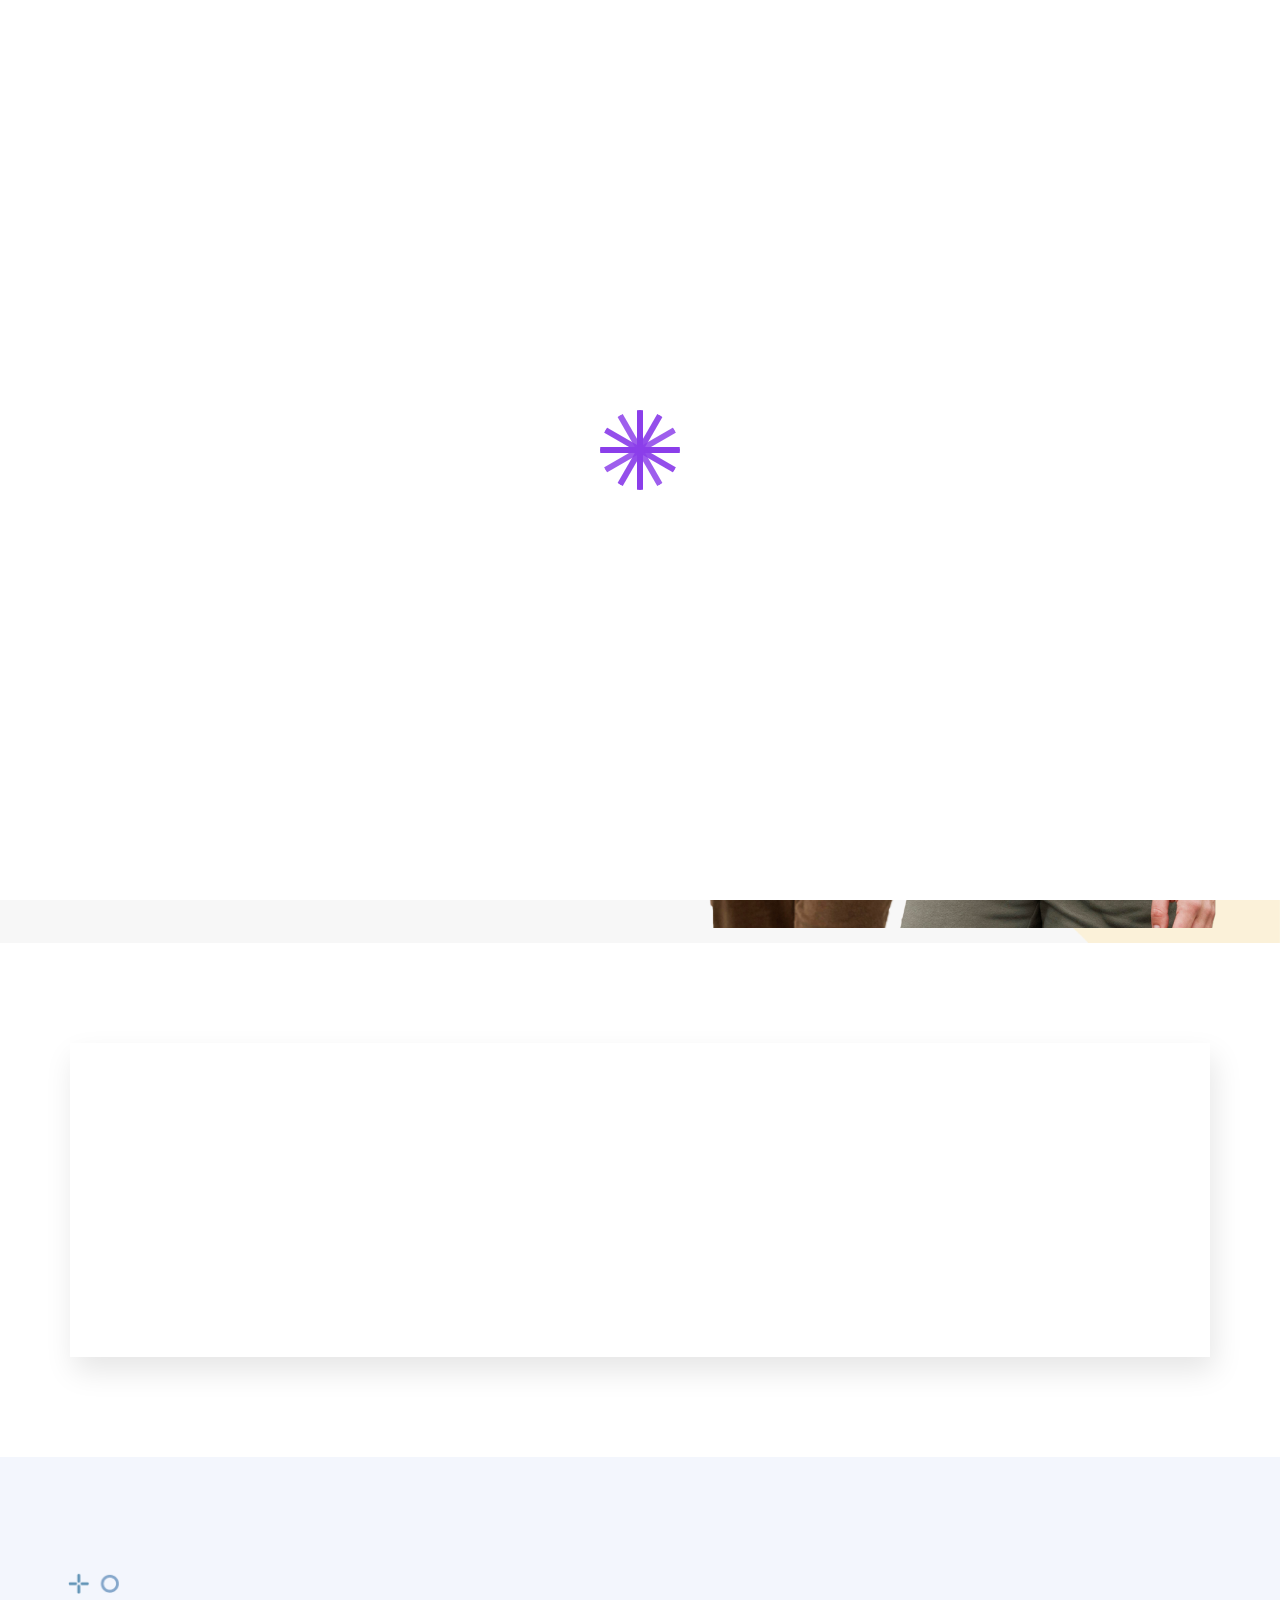
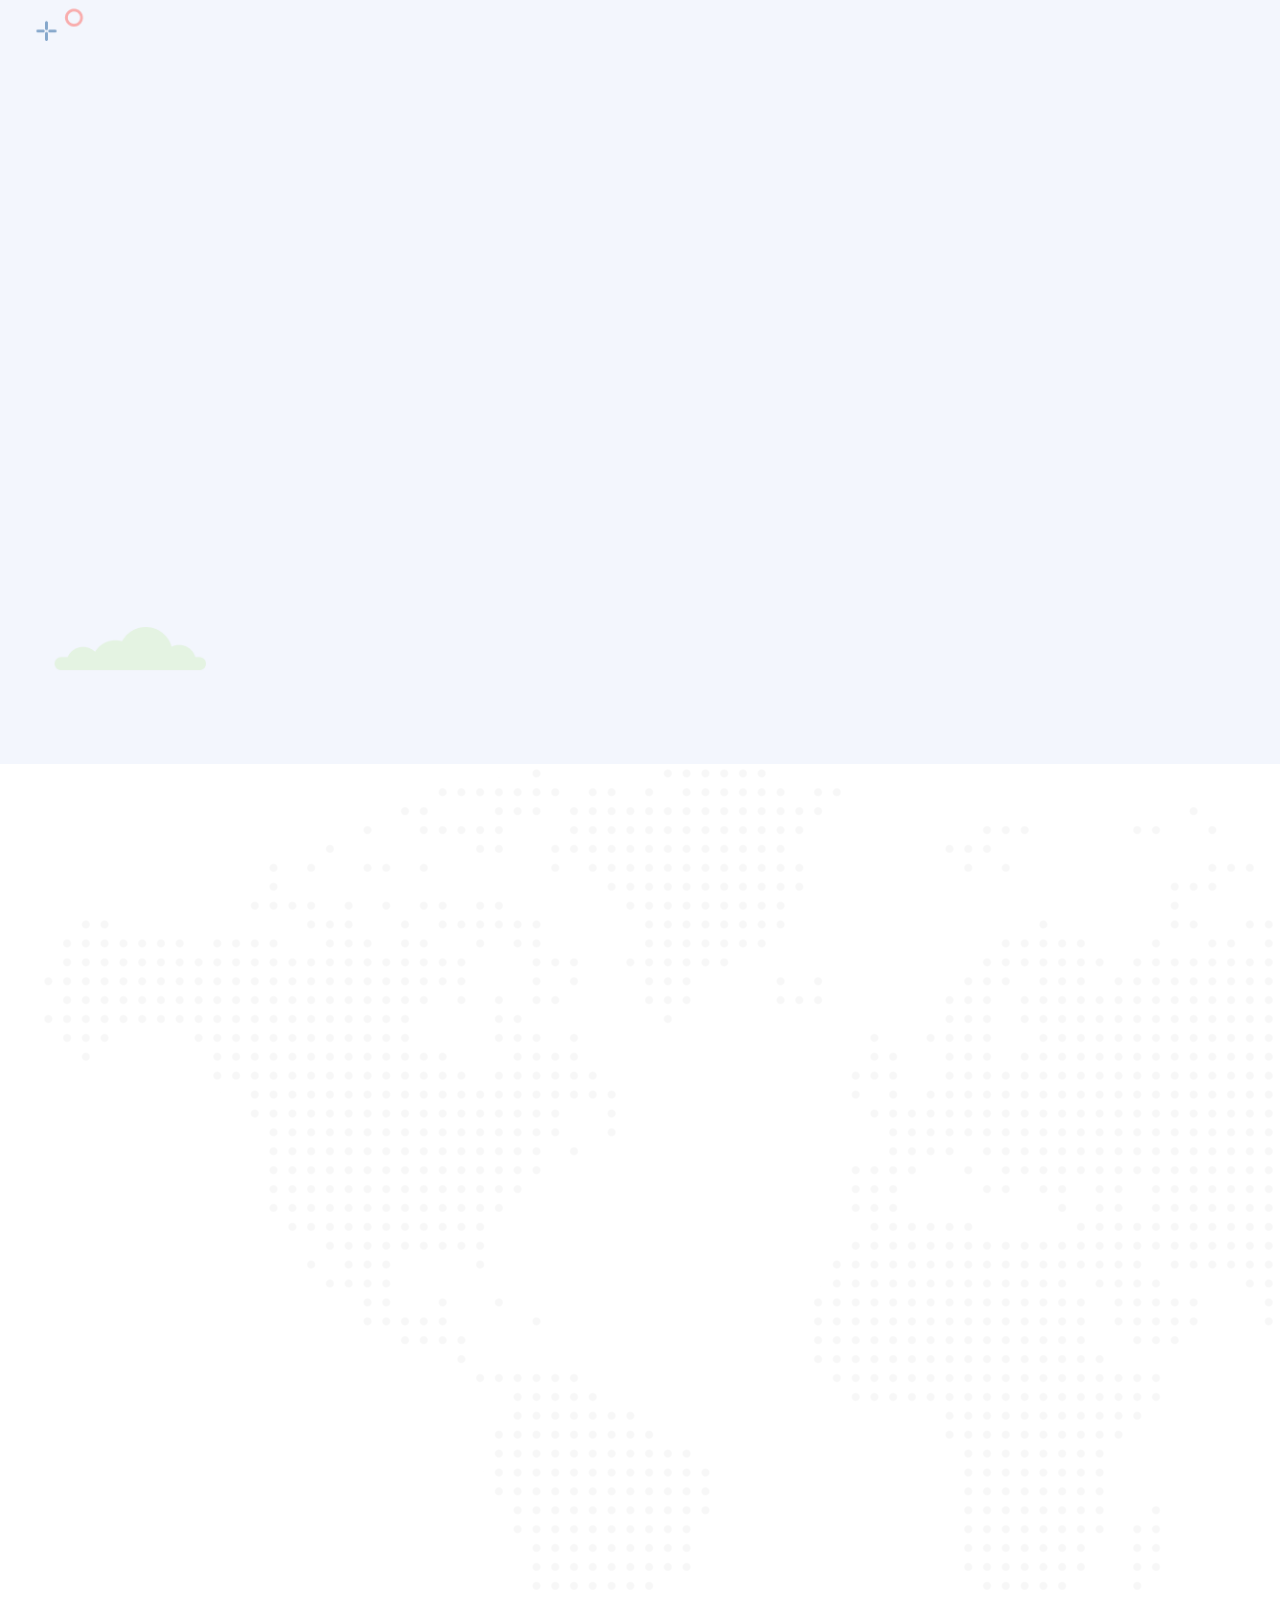
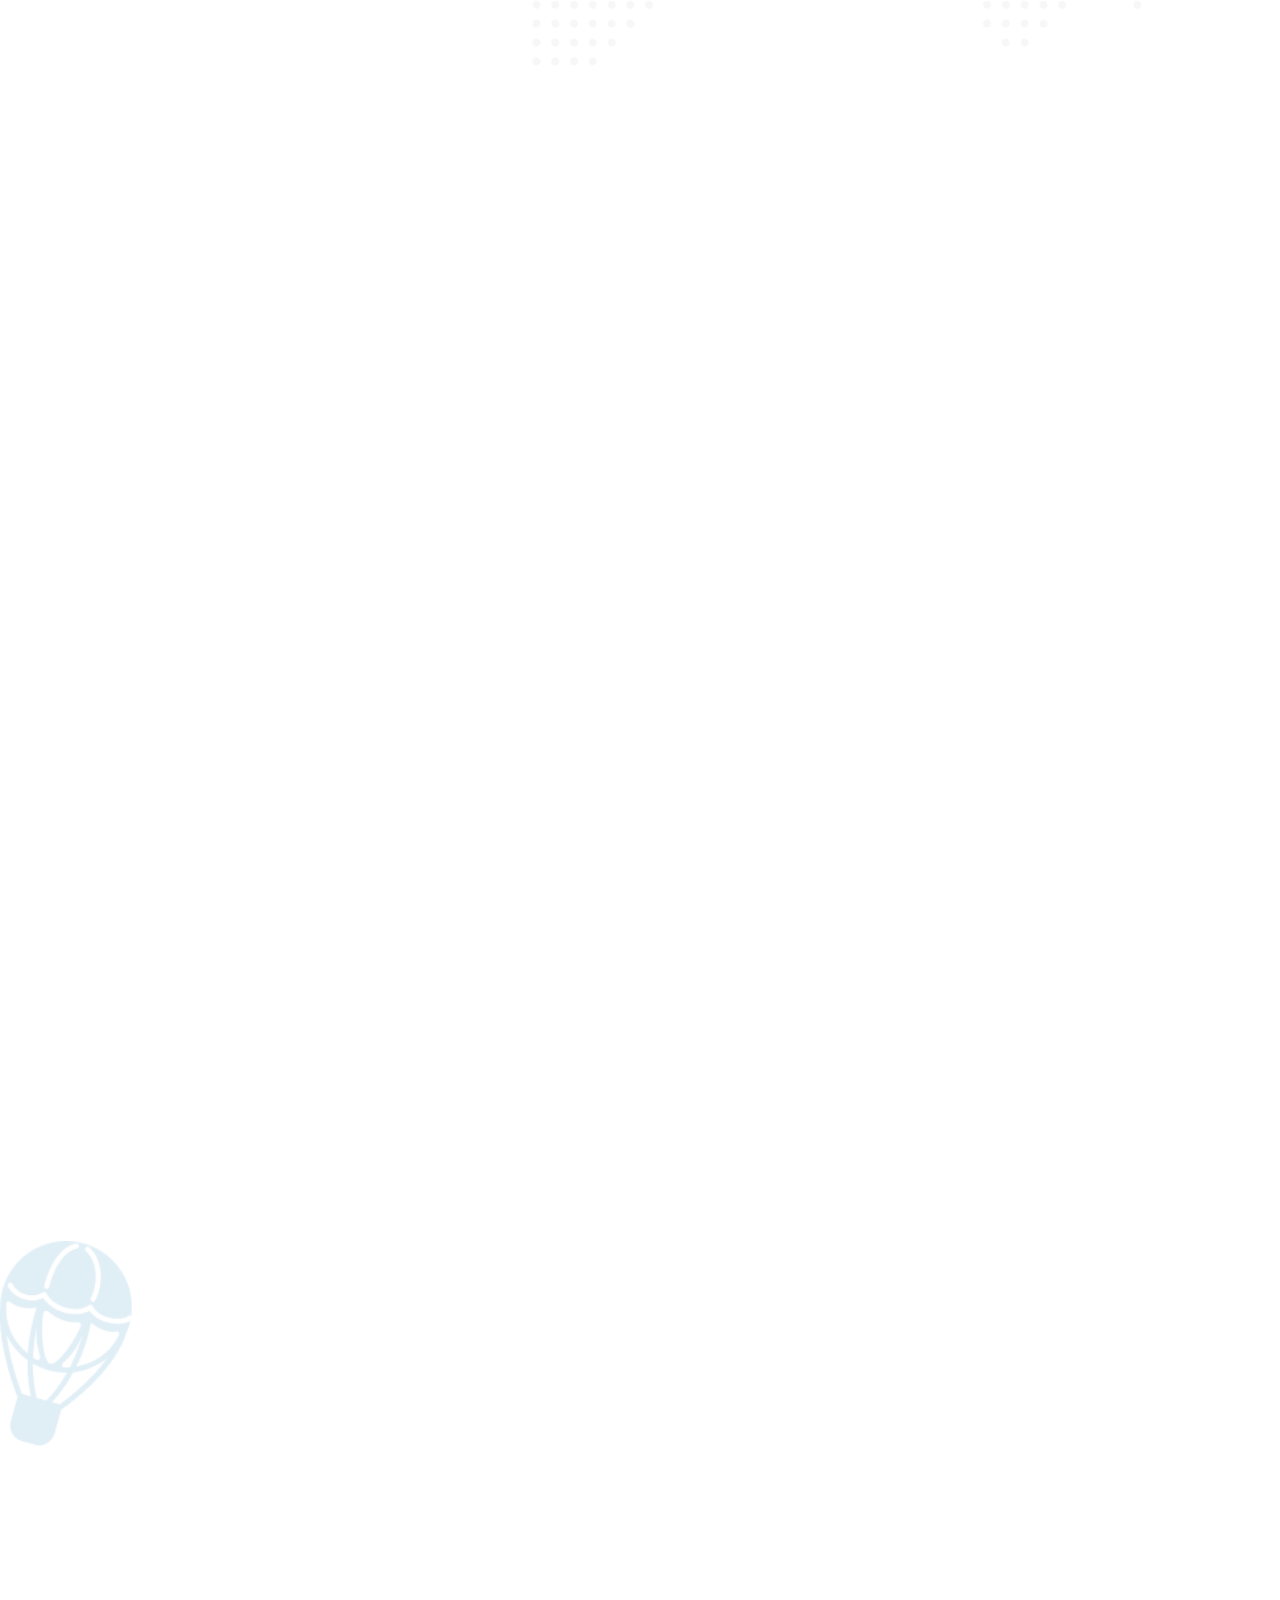
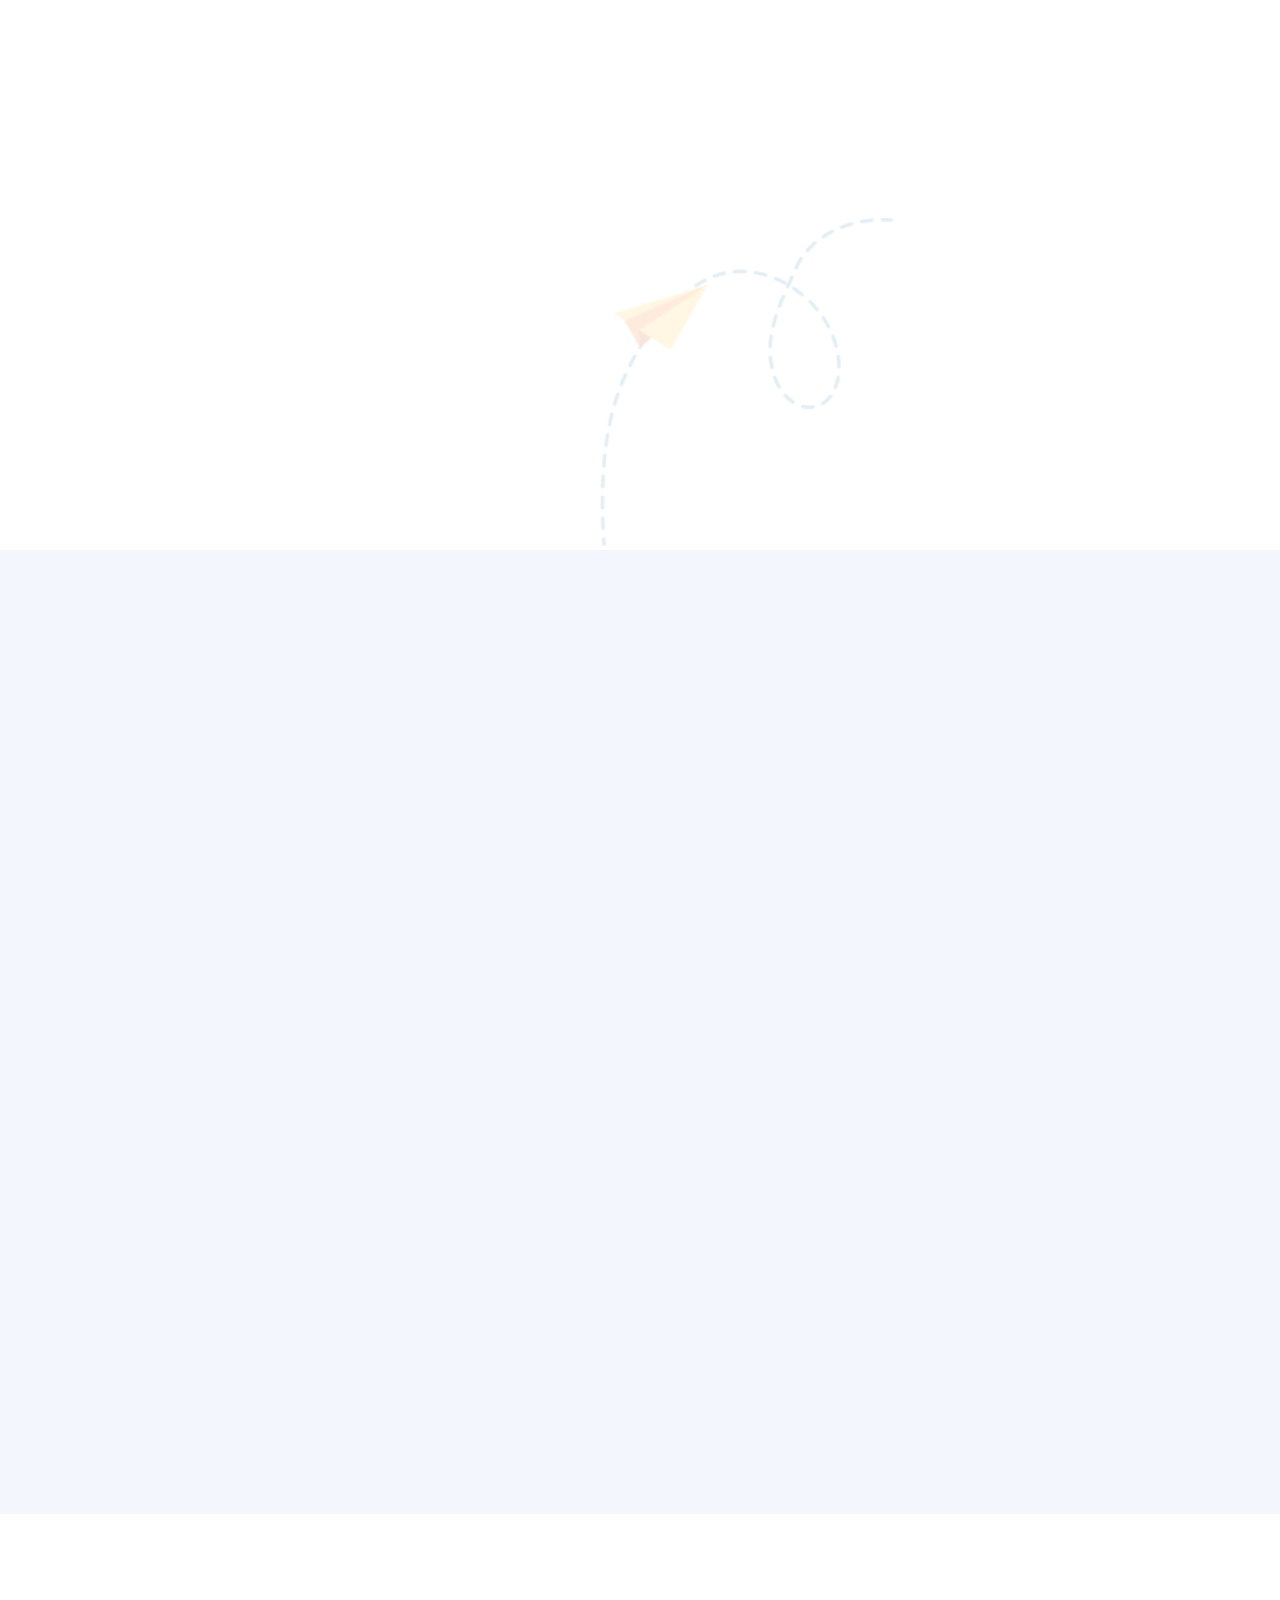
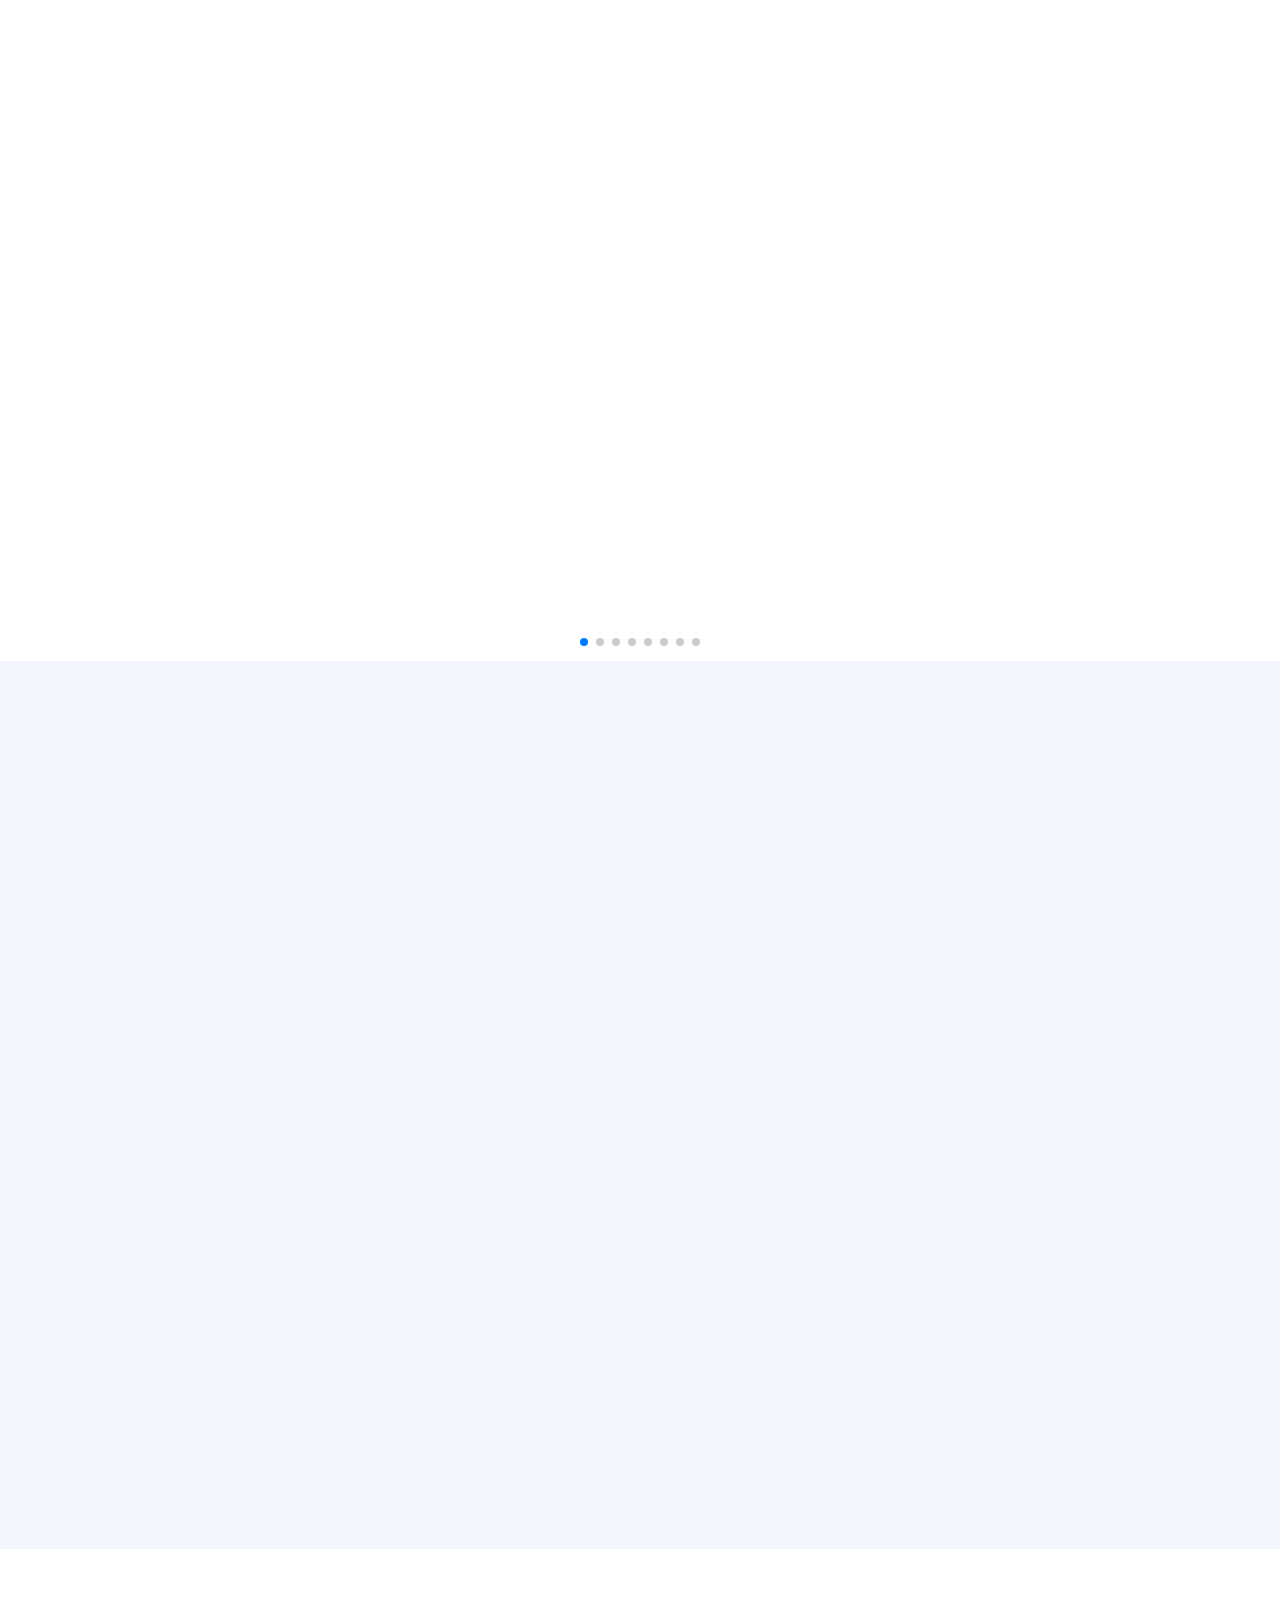
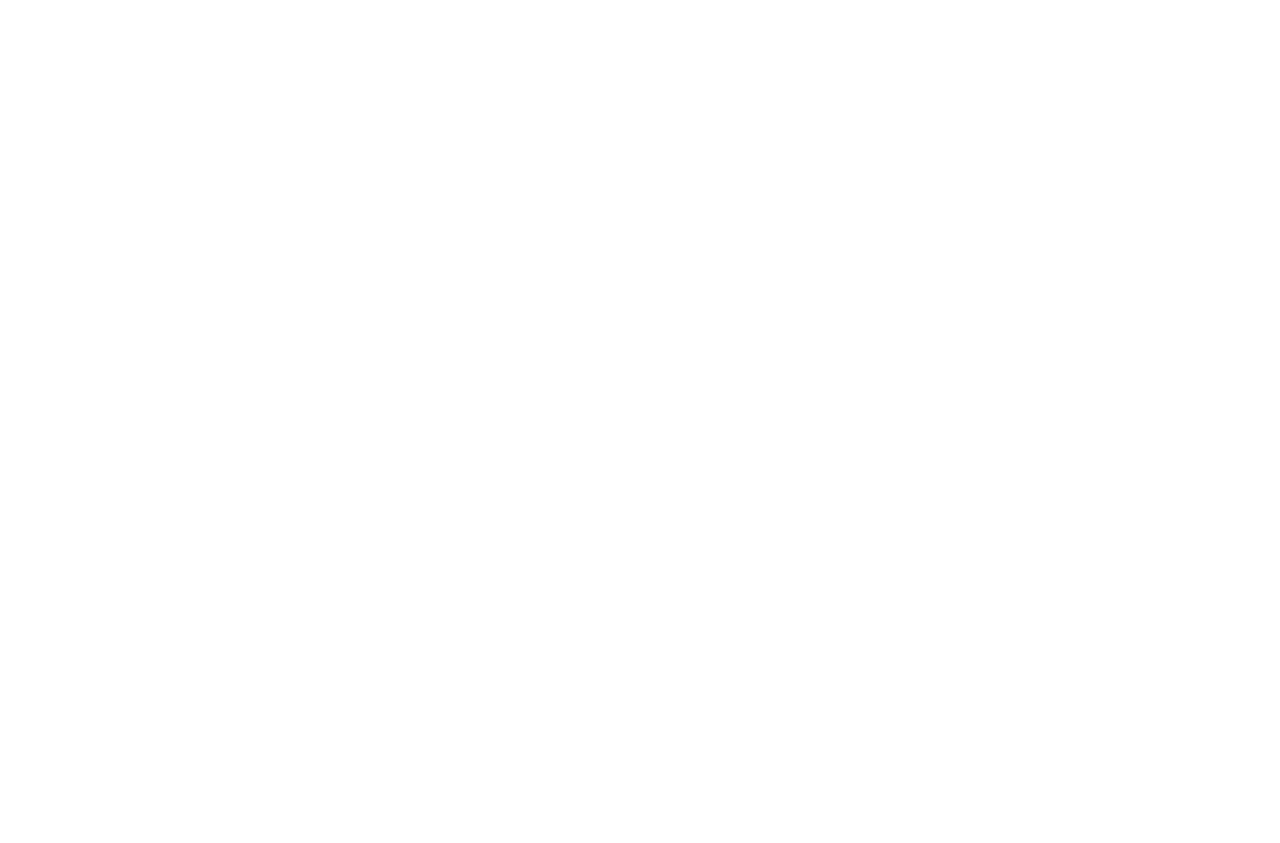
==== commit 5773f46f: "bootstrap-website-Final-Project" ====
--- a/index.html
+++ b/index.html
@@ -30,6 +30,11 @@
 
     <link rel="icon" type="image/png" href="assest/img/favicon/favicon.png">
 
+    <!-- git -->
+    <!-- add -->
+    <!-- push -->
+    <!-- commit -->
+
 </head>
 
 <body>
@@ -39,7 +44,6 @@
 
     <div class="loading-area">
                 <div class="loader">
-                <p>Lorem ipsum dolor sit, amet consectetur adipisicing elit. Ipsa dolorem, modi a id rem incidunt iure ad cum quidem nobis molestias, corporis voluptas facilis suscipit hic voluptates quo reprehenderit officia.</p>
                 </div>
             </div>
     <div class="topbar-area py-1 " style="margin-top: 10px;">
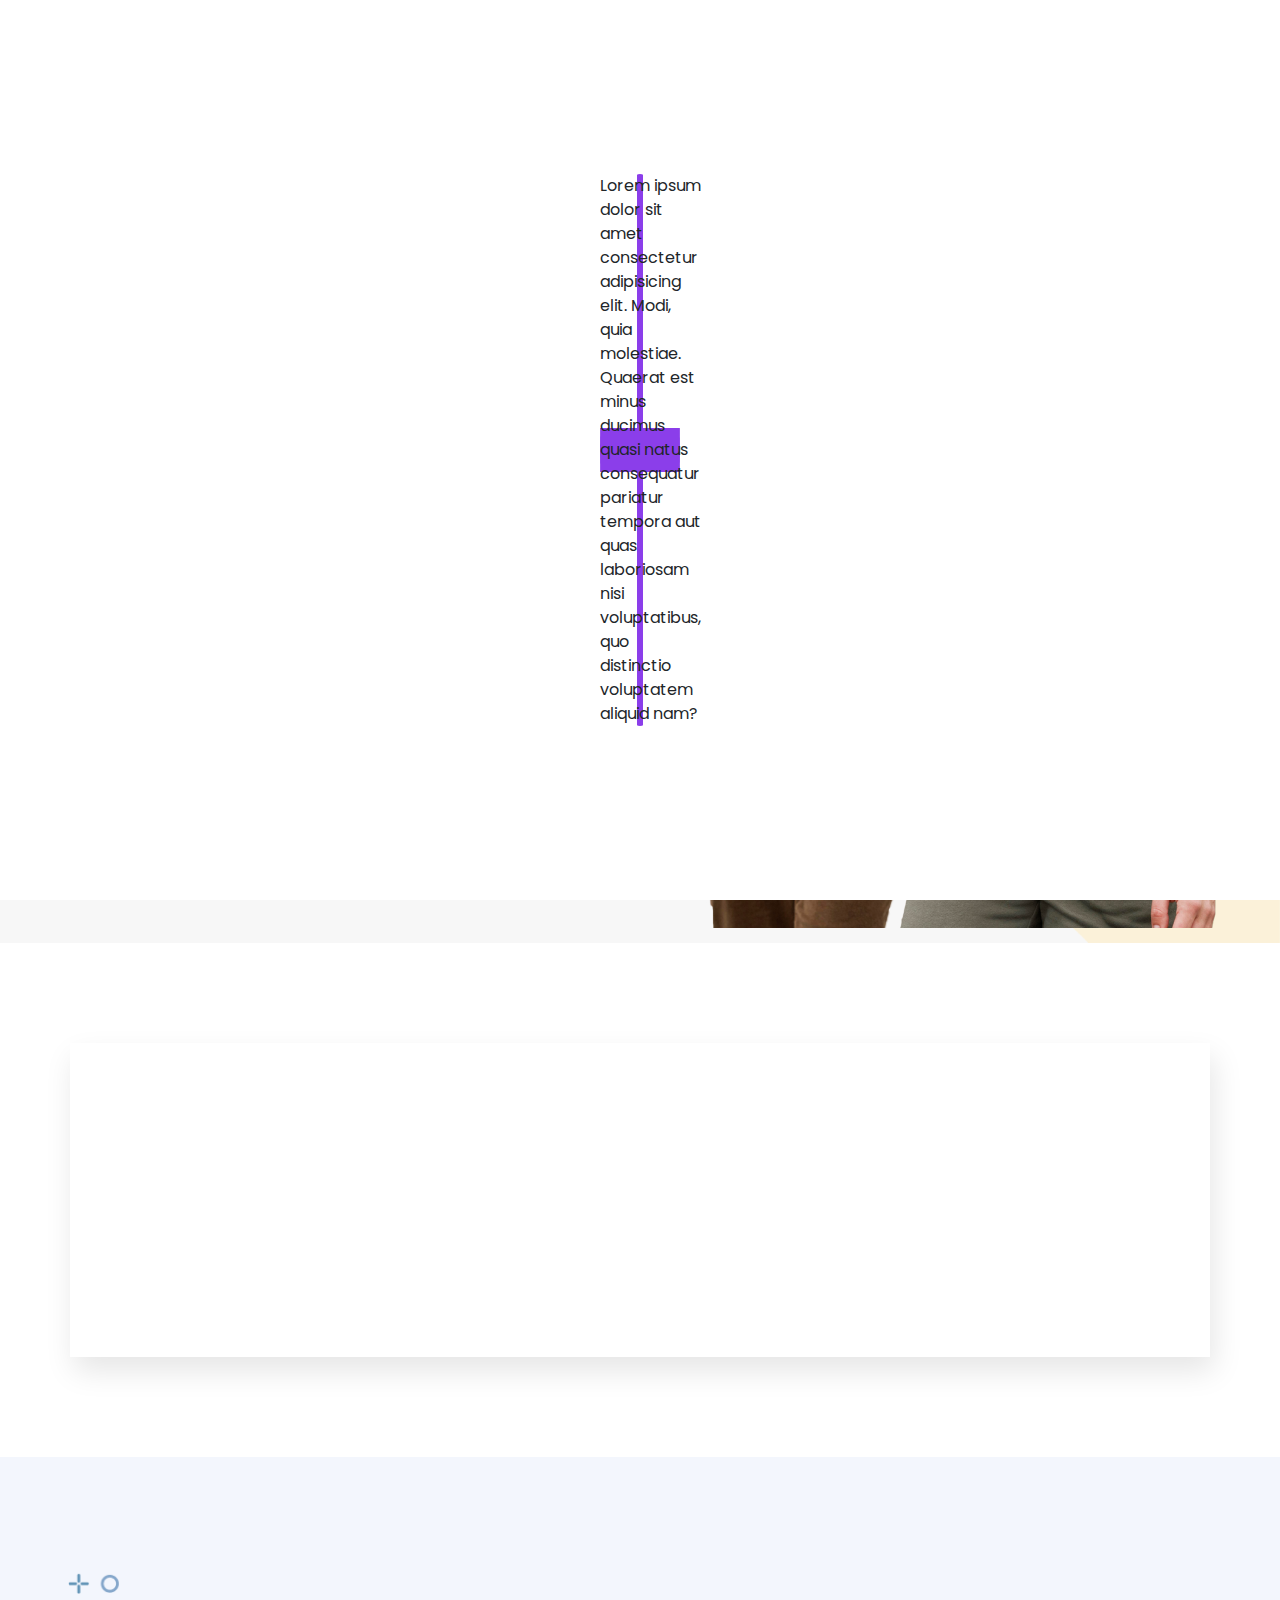
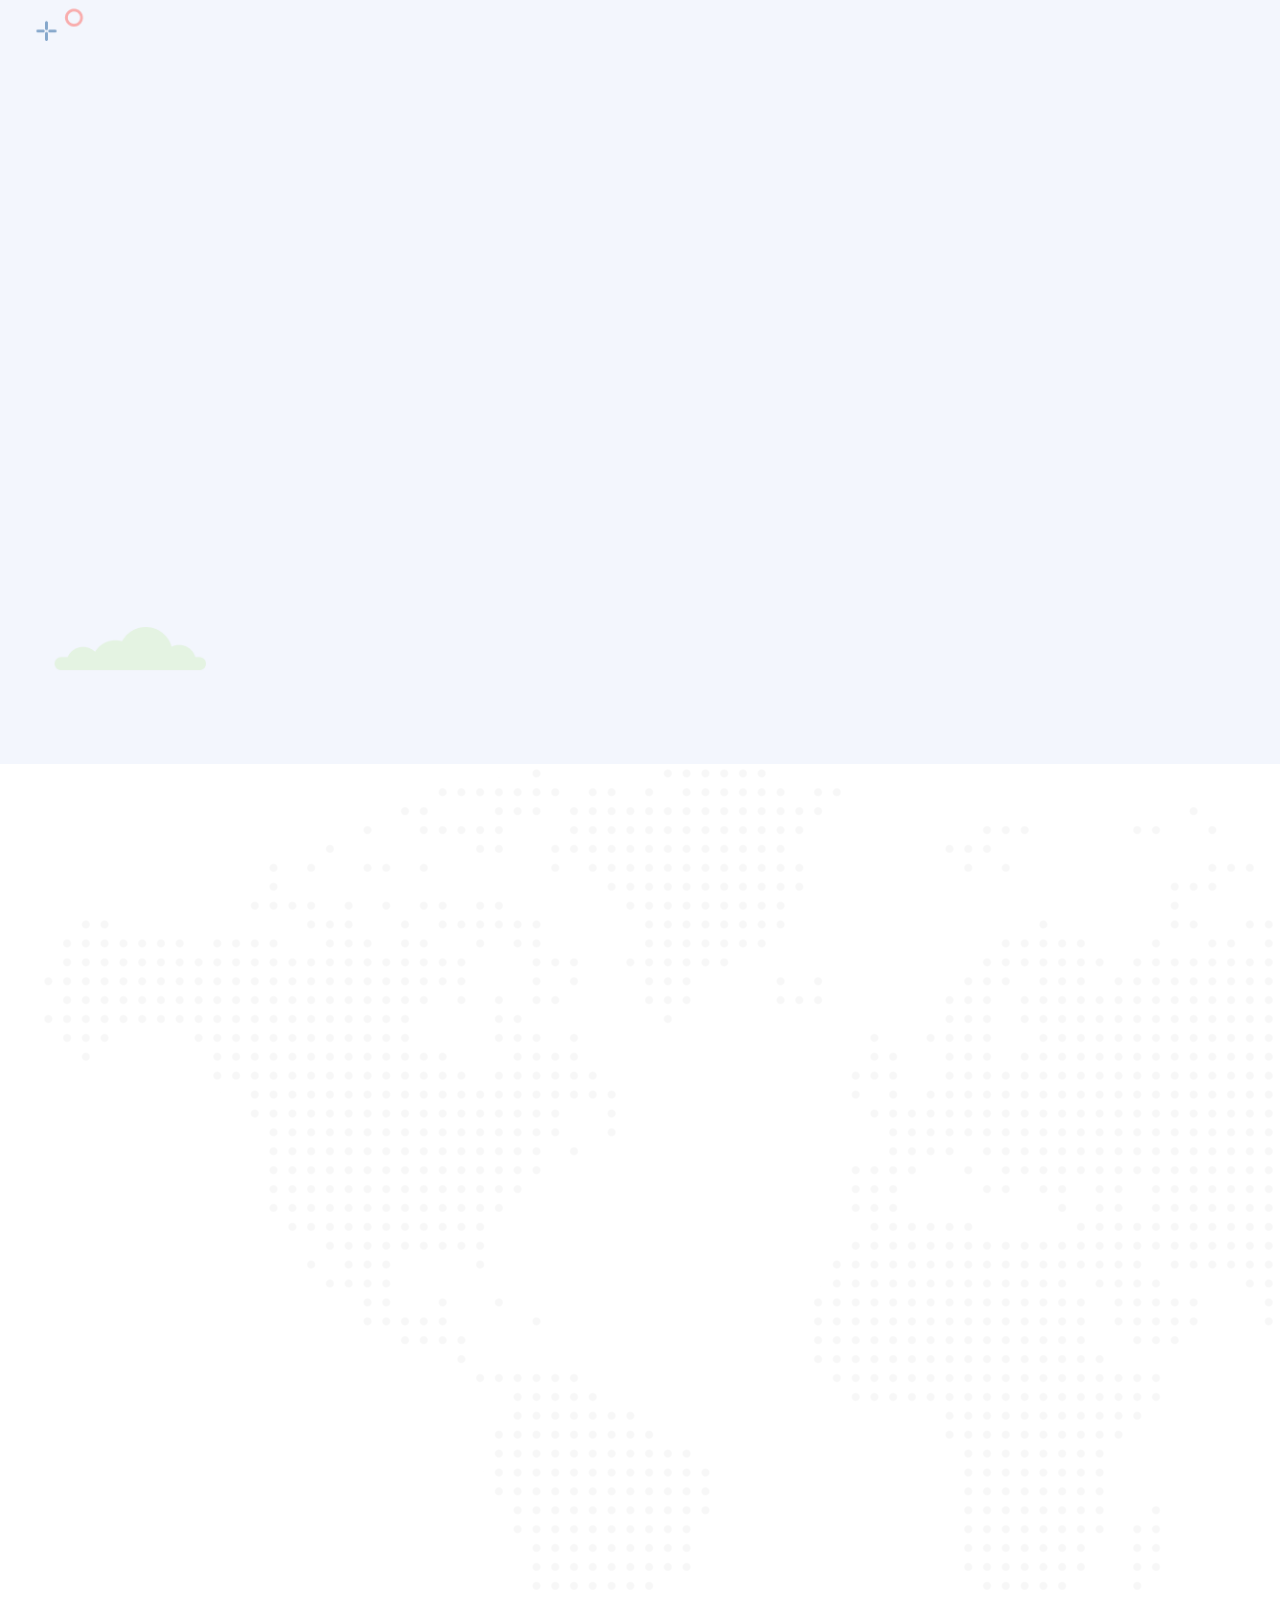
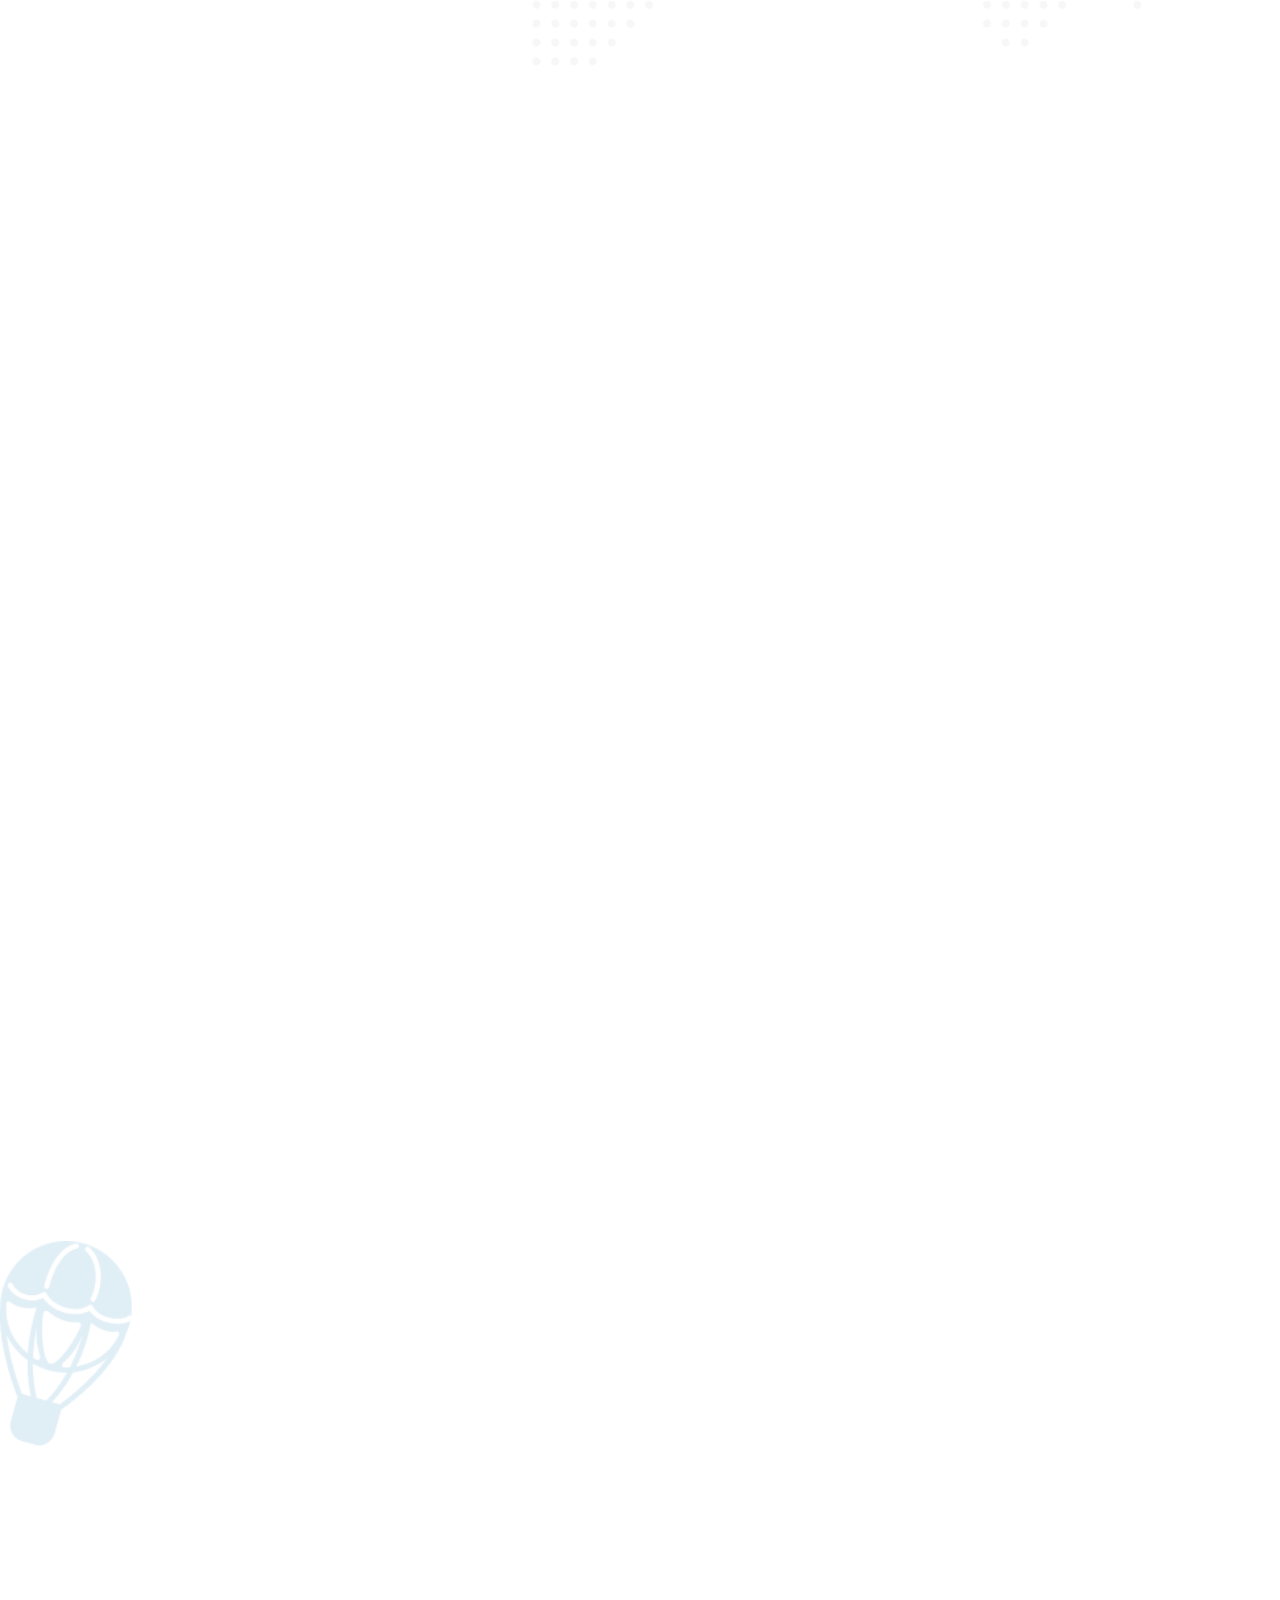
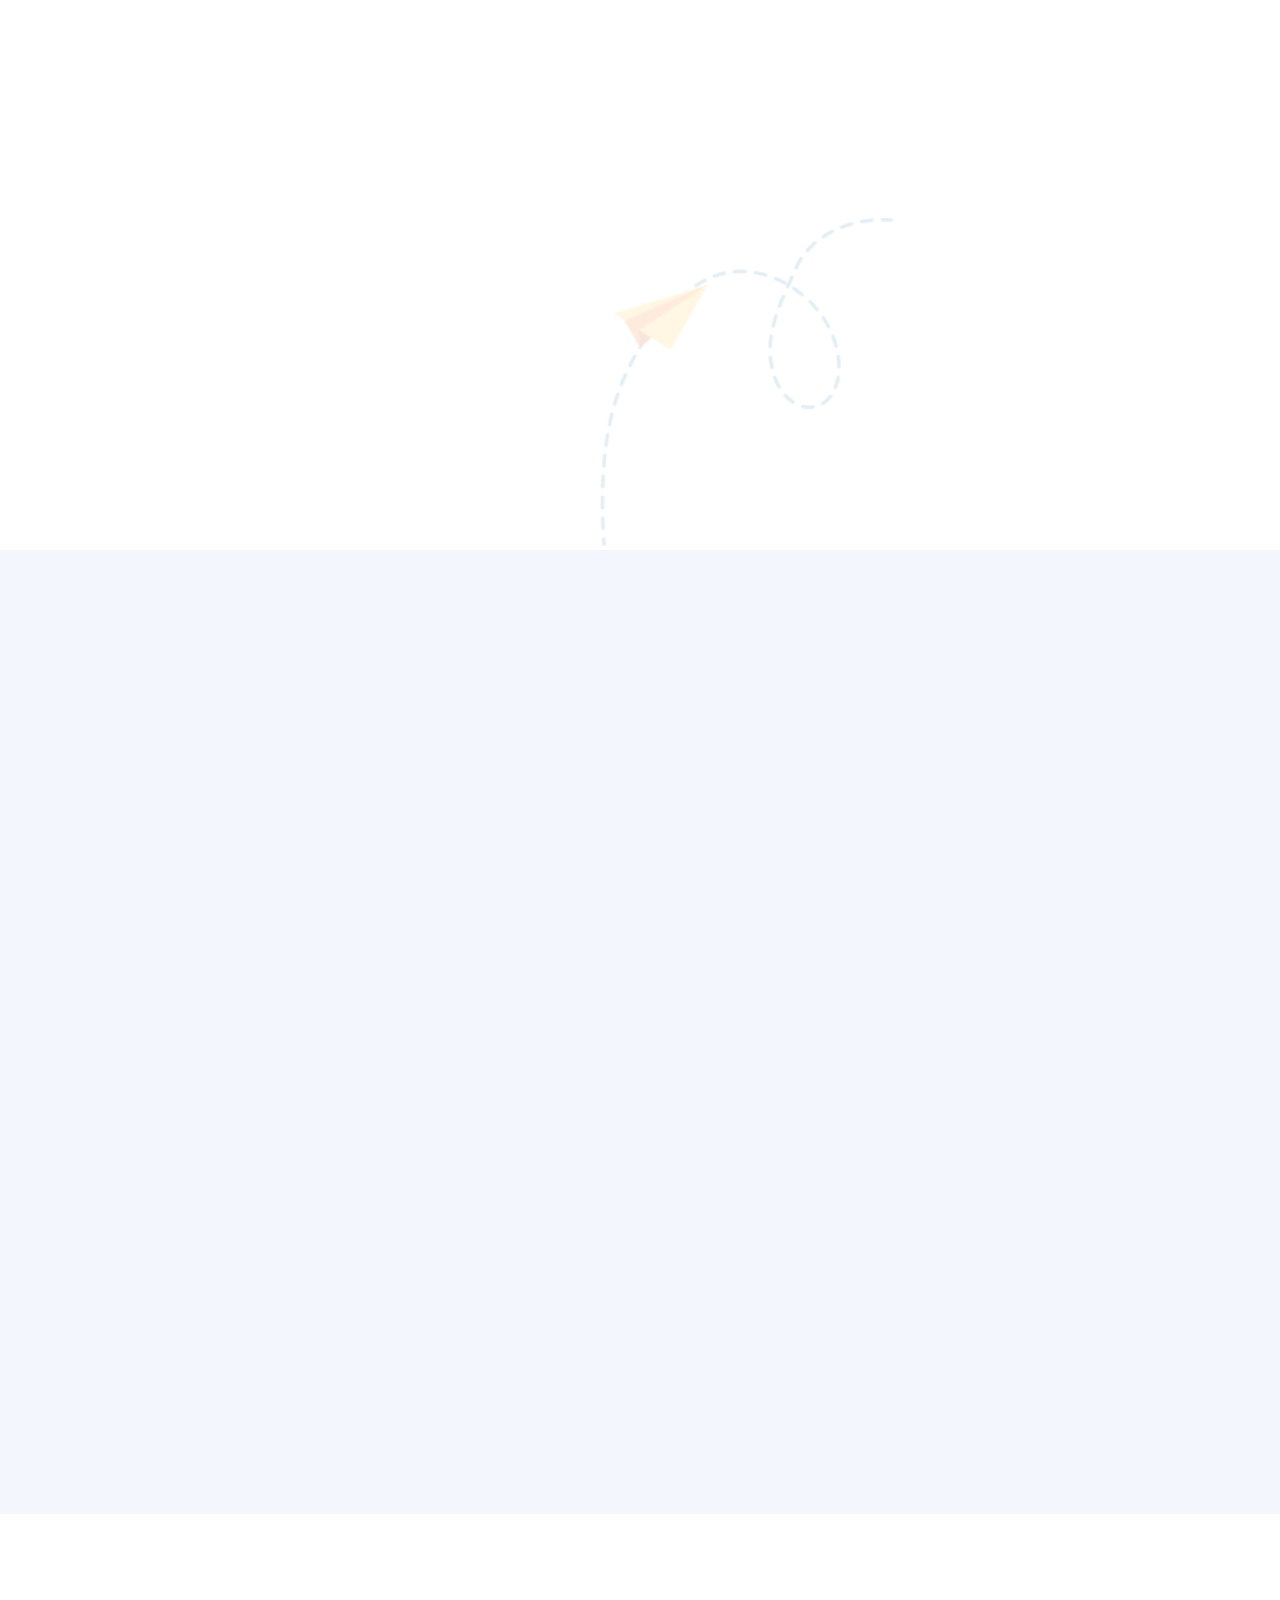
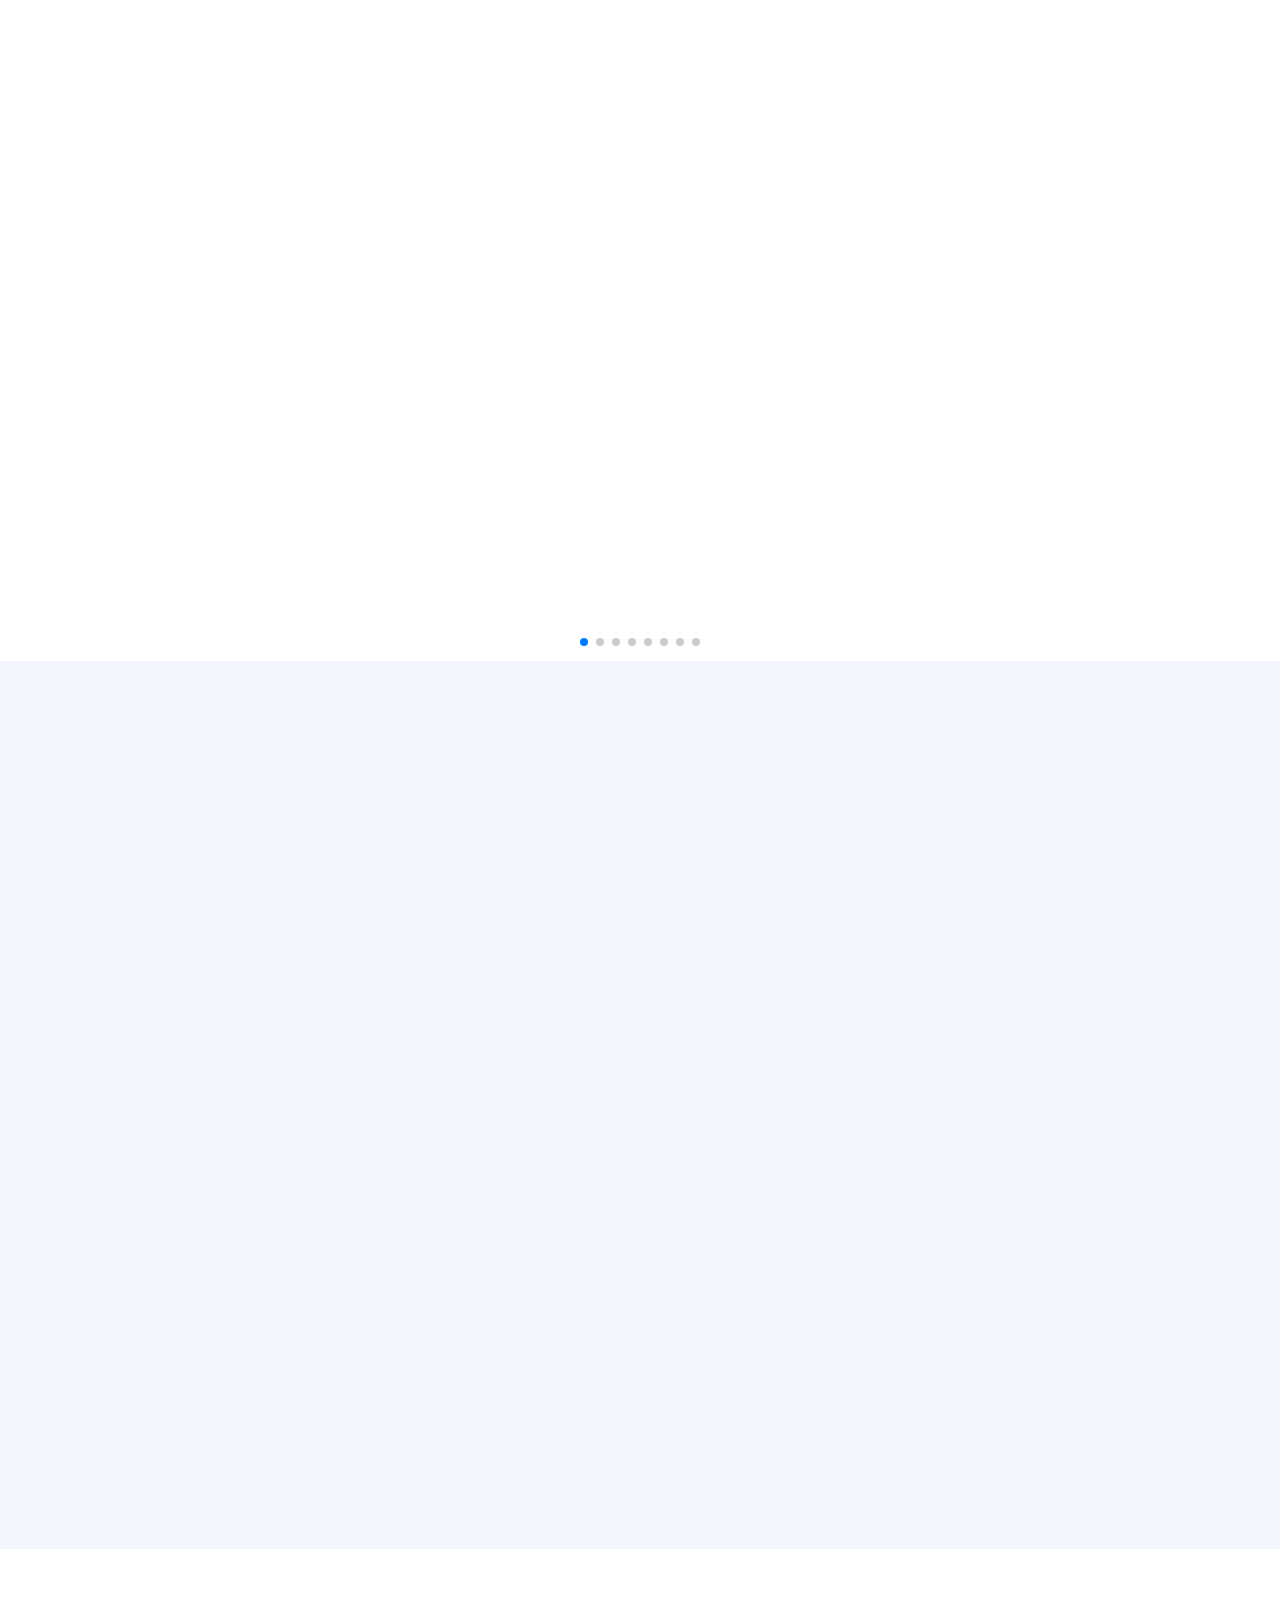
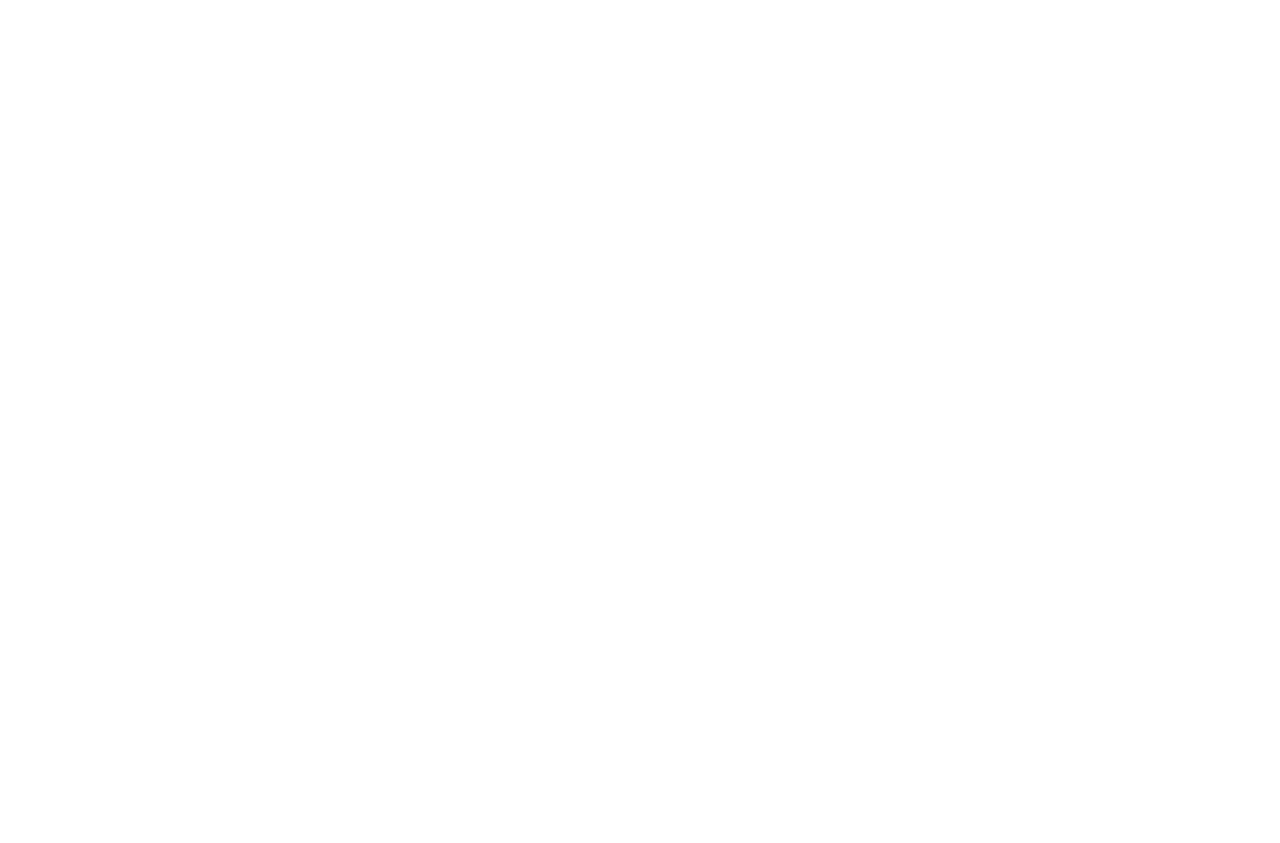
==== commit 782b05ff: "bootstrap-website-Final-Project" ====
--- a/index.html
+++ b/index.html
@@ -30,10 +30,6 @@
 
     <link rel="icon" type="image/png" href="assest/img/favicon/favicon.png">
 
-    <!-- git -->
-    <!-- add -->
-    <!-- push -->
-    <!-- commit -->
 
 </head>
 
@@ -43,9 +39,10 @@
     <!-- loader -->
 
     <div class="loading-area">
-                <div class="loader">
-                </div>
-            </div>
+        <div class="loader">
+            Lorem ipsum dolor sit amet consectetur adipisicing elit. Modi, quia molestiae. Quaerat est minus ducimus quasi natus consequatur pariatur tempora aut quas laboriosam nisi voluptatibus, quo distinctio voluptatem aliquid nam?
+        </div>
+    </div>
     <div class="topbar-area py-1 " style="margin-top: 10px;">
         <div class="container">
             <div class="row align-items-center">
@@ -246,18 +243,18 @@
                                 <div class="search-overlay-form">
                                     <form class="position-relative">
                                         <input type="text" class="input-search" placeholder="Search here...">
-                                       </div>
-                                    </form>
-                                </div>
-                            </div>
-                        </div>
-                    </div> 
-
-                </div>
-                <div class=" d-flex  justify-content-center align-content-center" >
-                    <button type="button" class="btn btn-primary px-3 p-2 ">Become a partner</button>
-
-                </div>
+                                </div>
+                                </form>
+                            </div>
+                        </div>
+                    </div>
+                </div>
+
+            </div>
+            <div class=" d-flex  justify-content-center align-content-center">
+                <button type="button" class="btn btn-primary px-3 p-2 ">Become a partner</button>
+
+            </div>
             </div>
         </nav>
     </header>
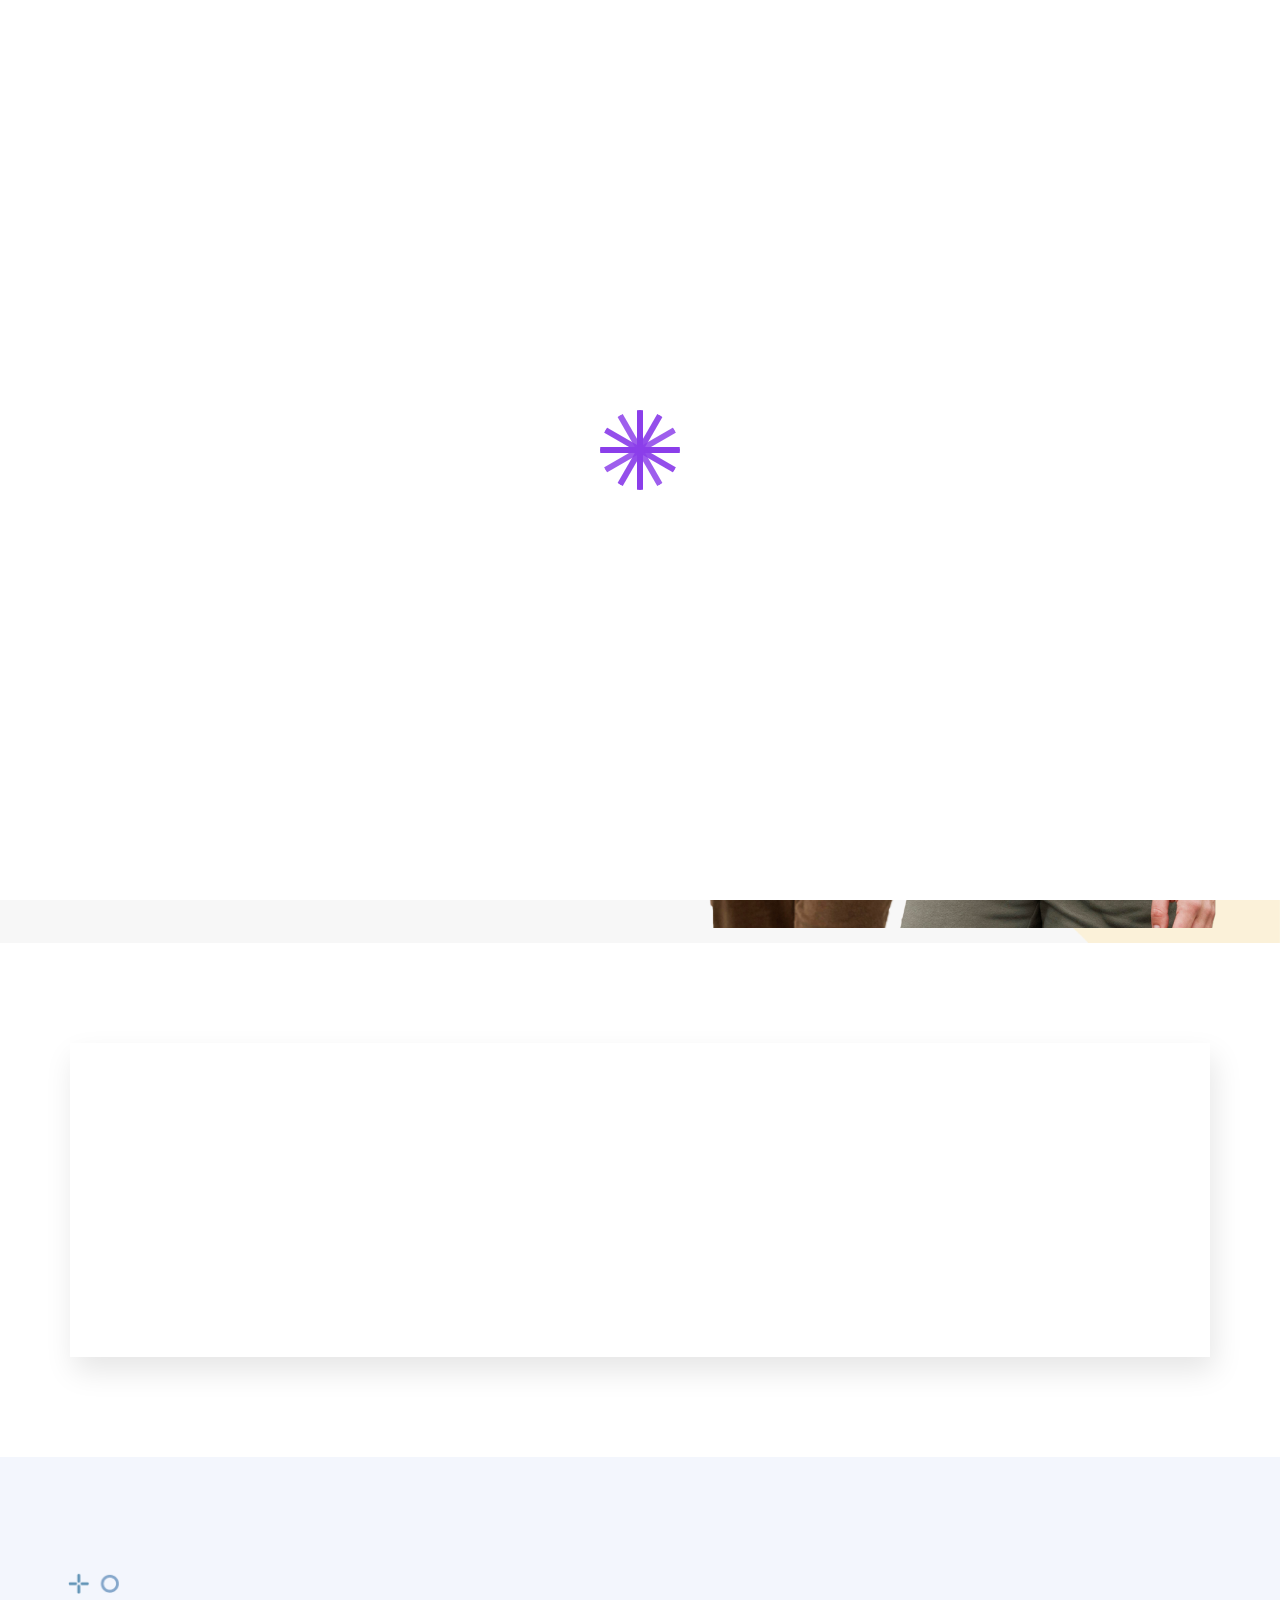
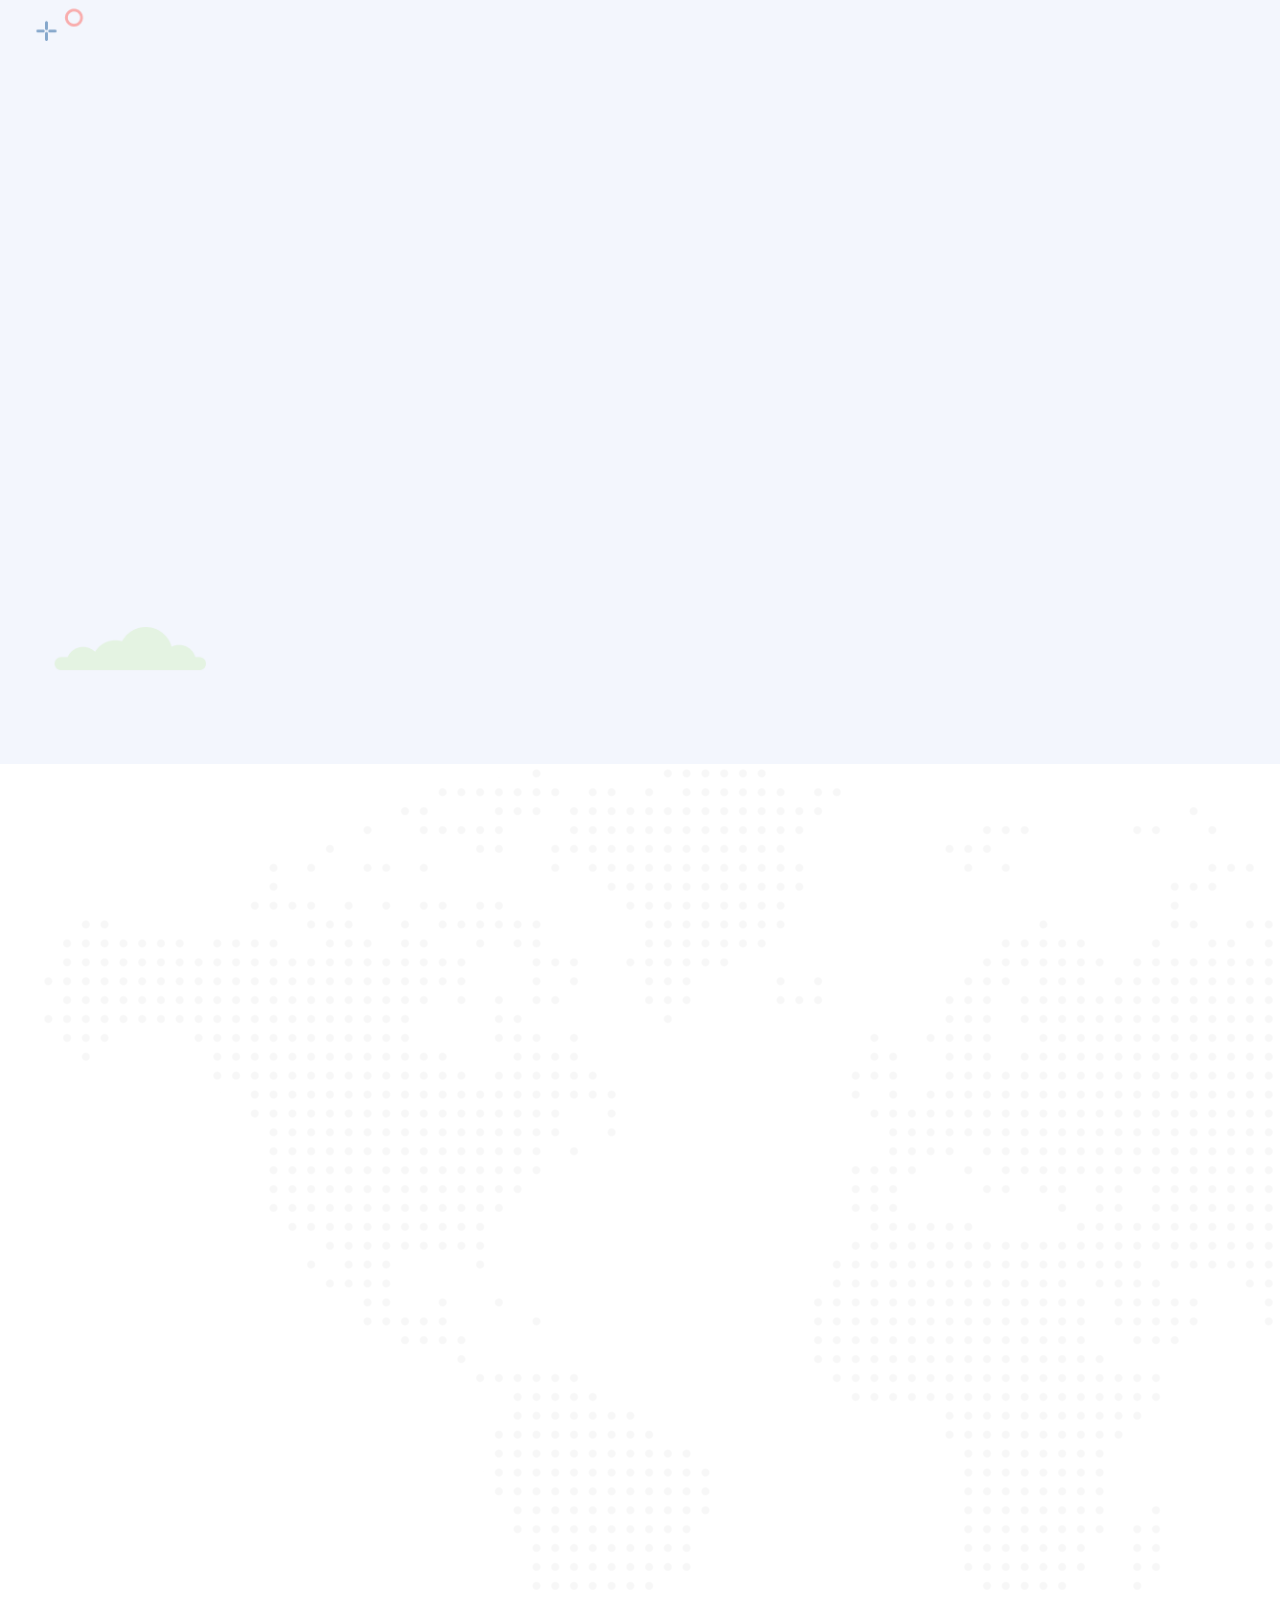
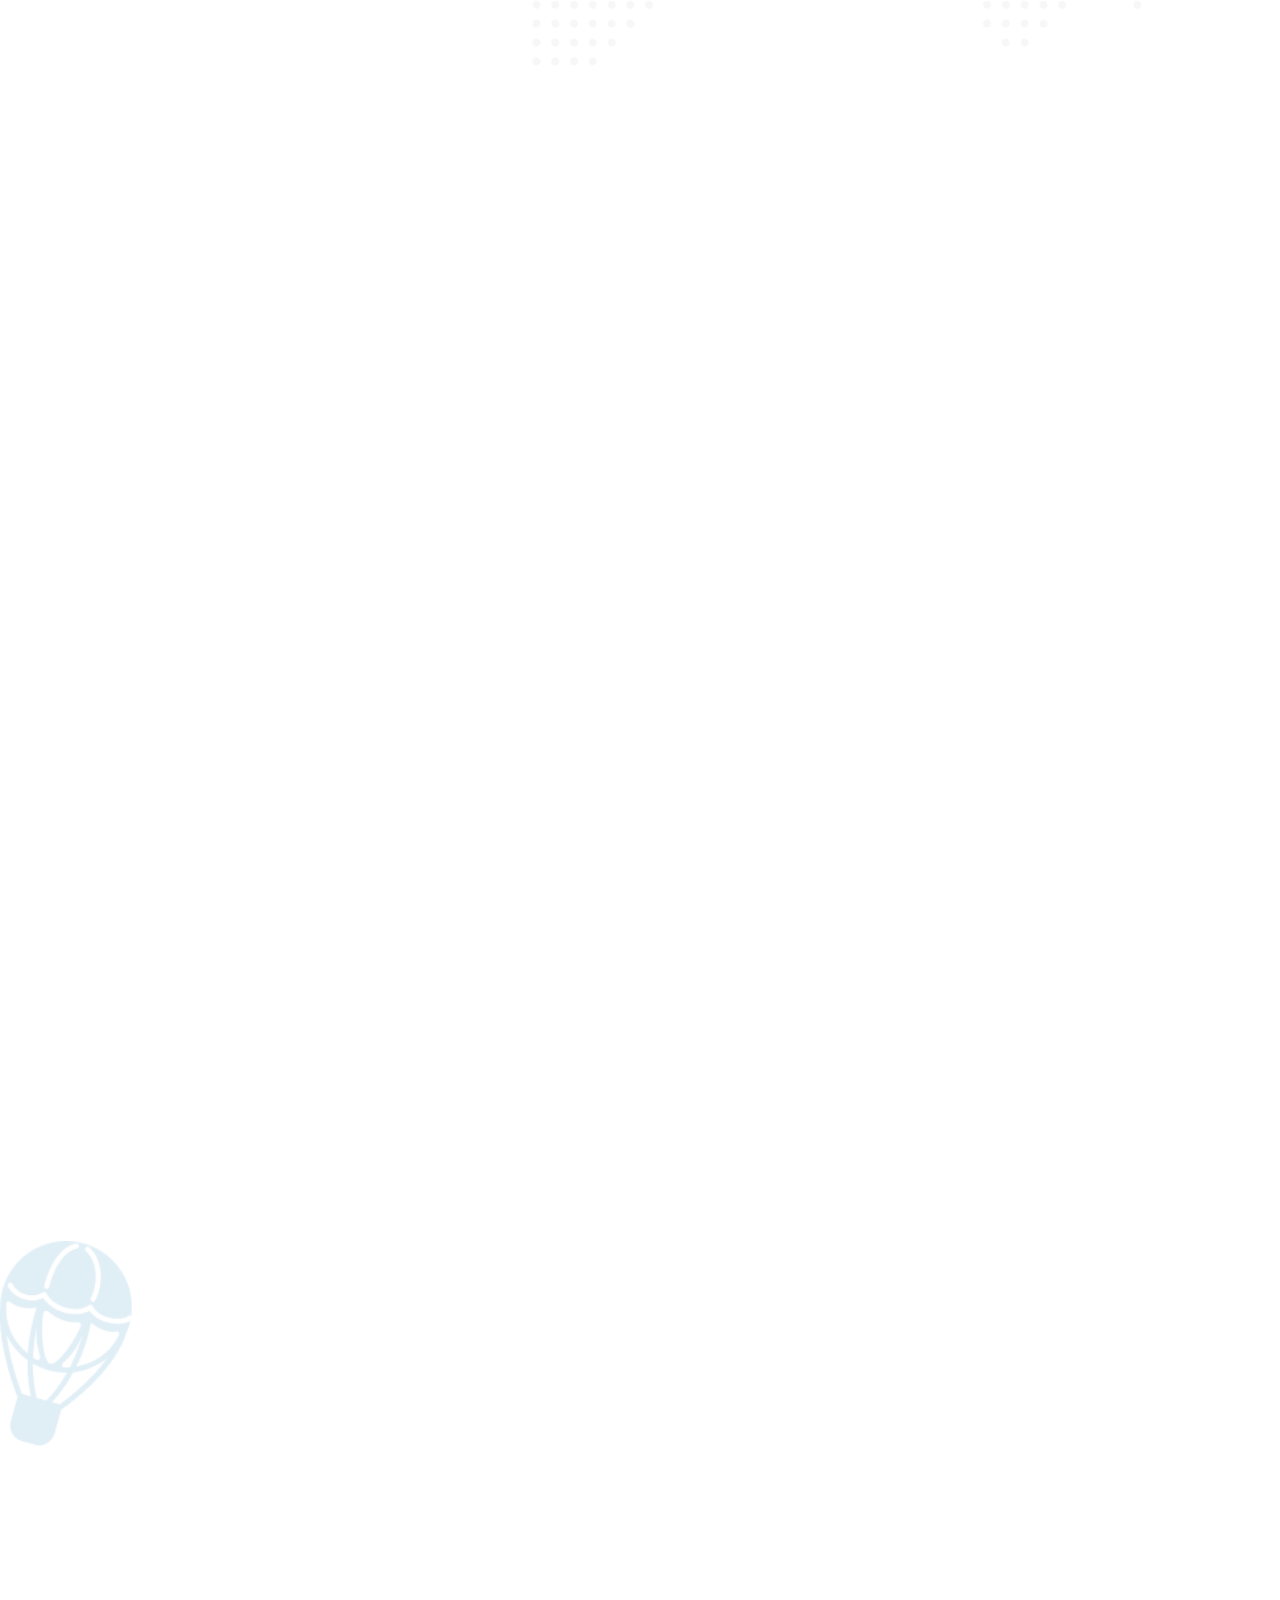
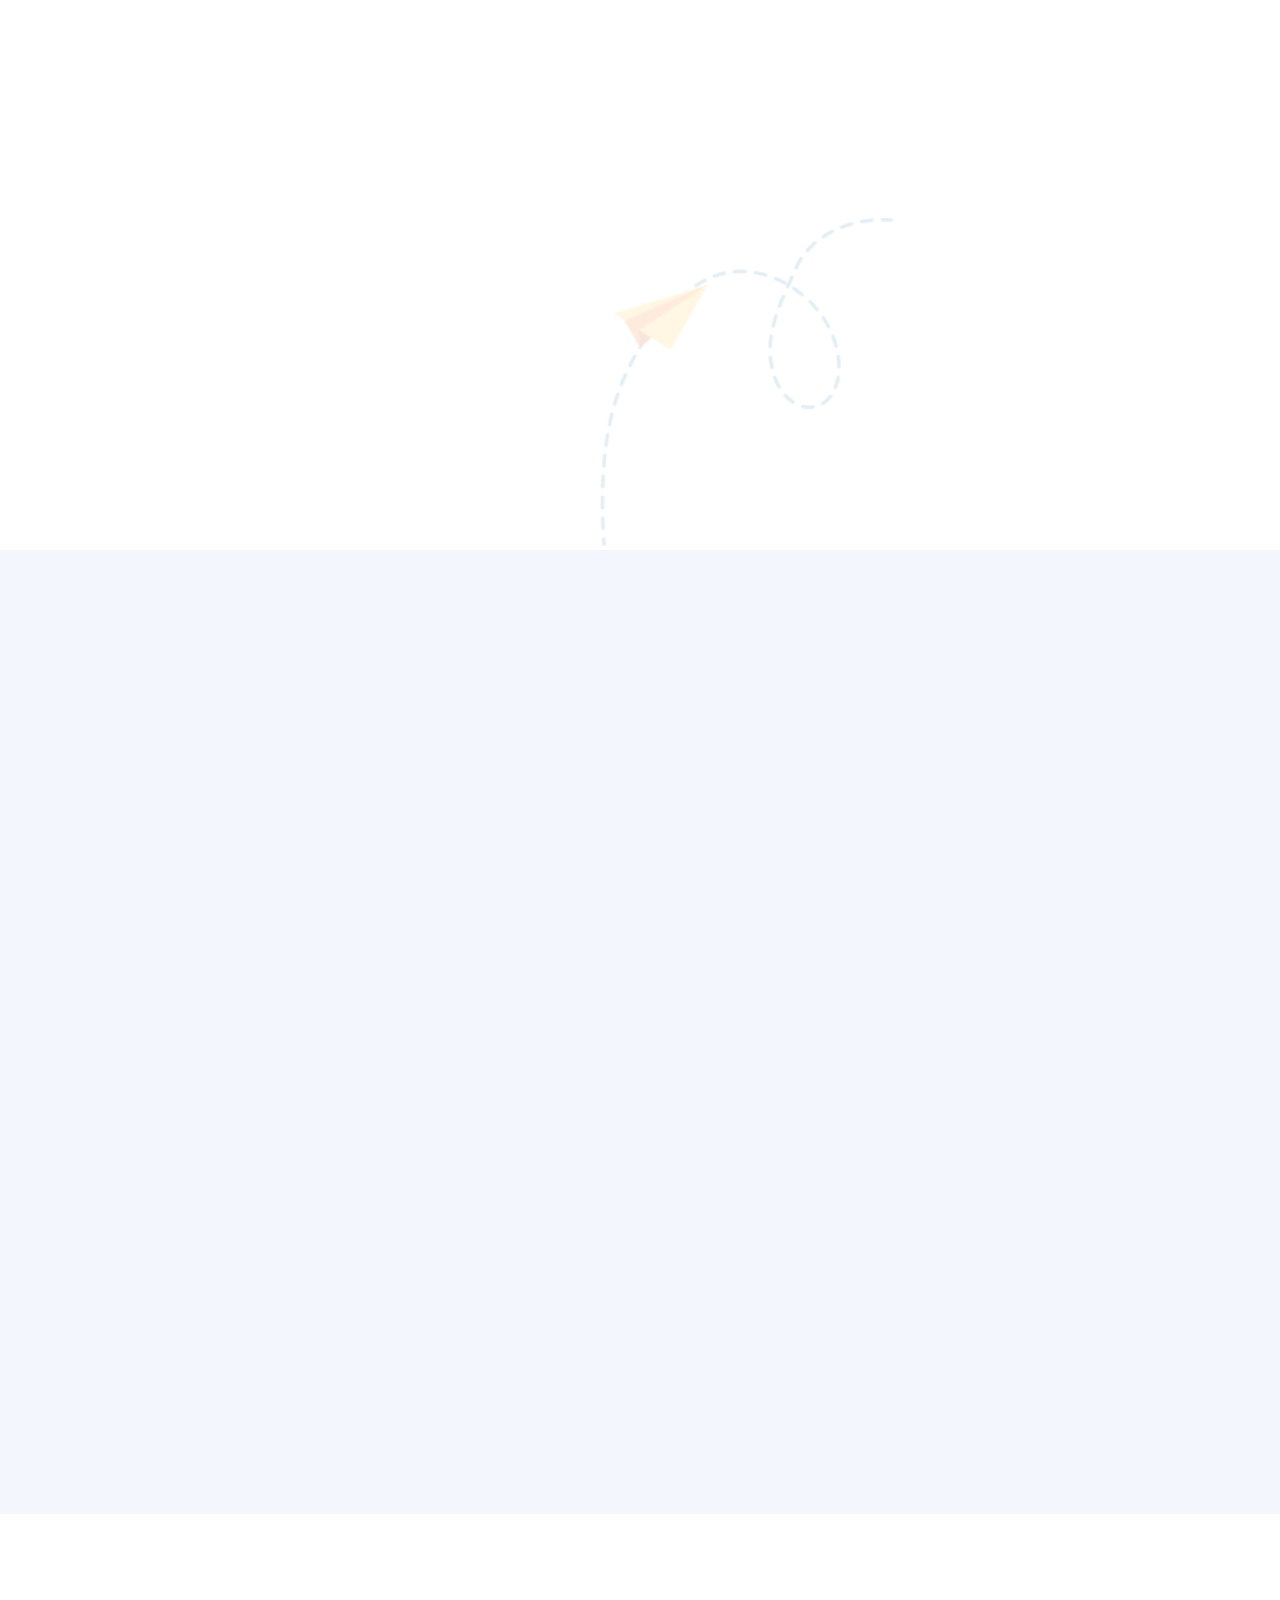
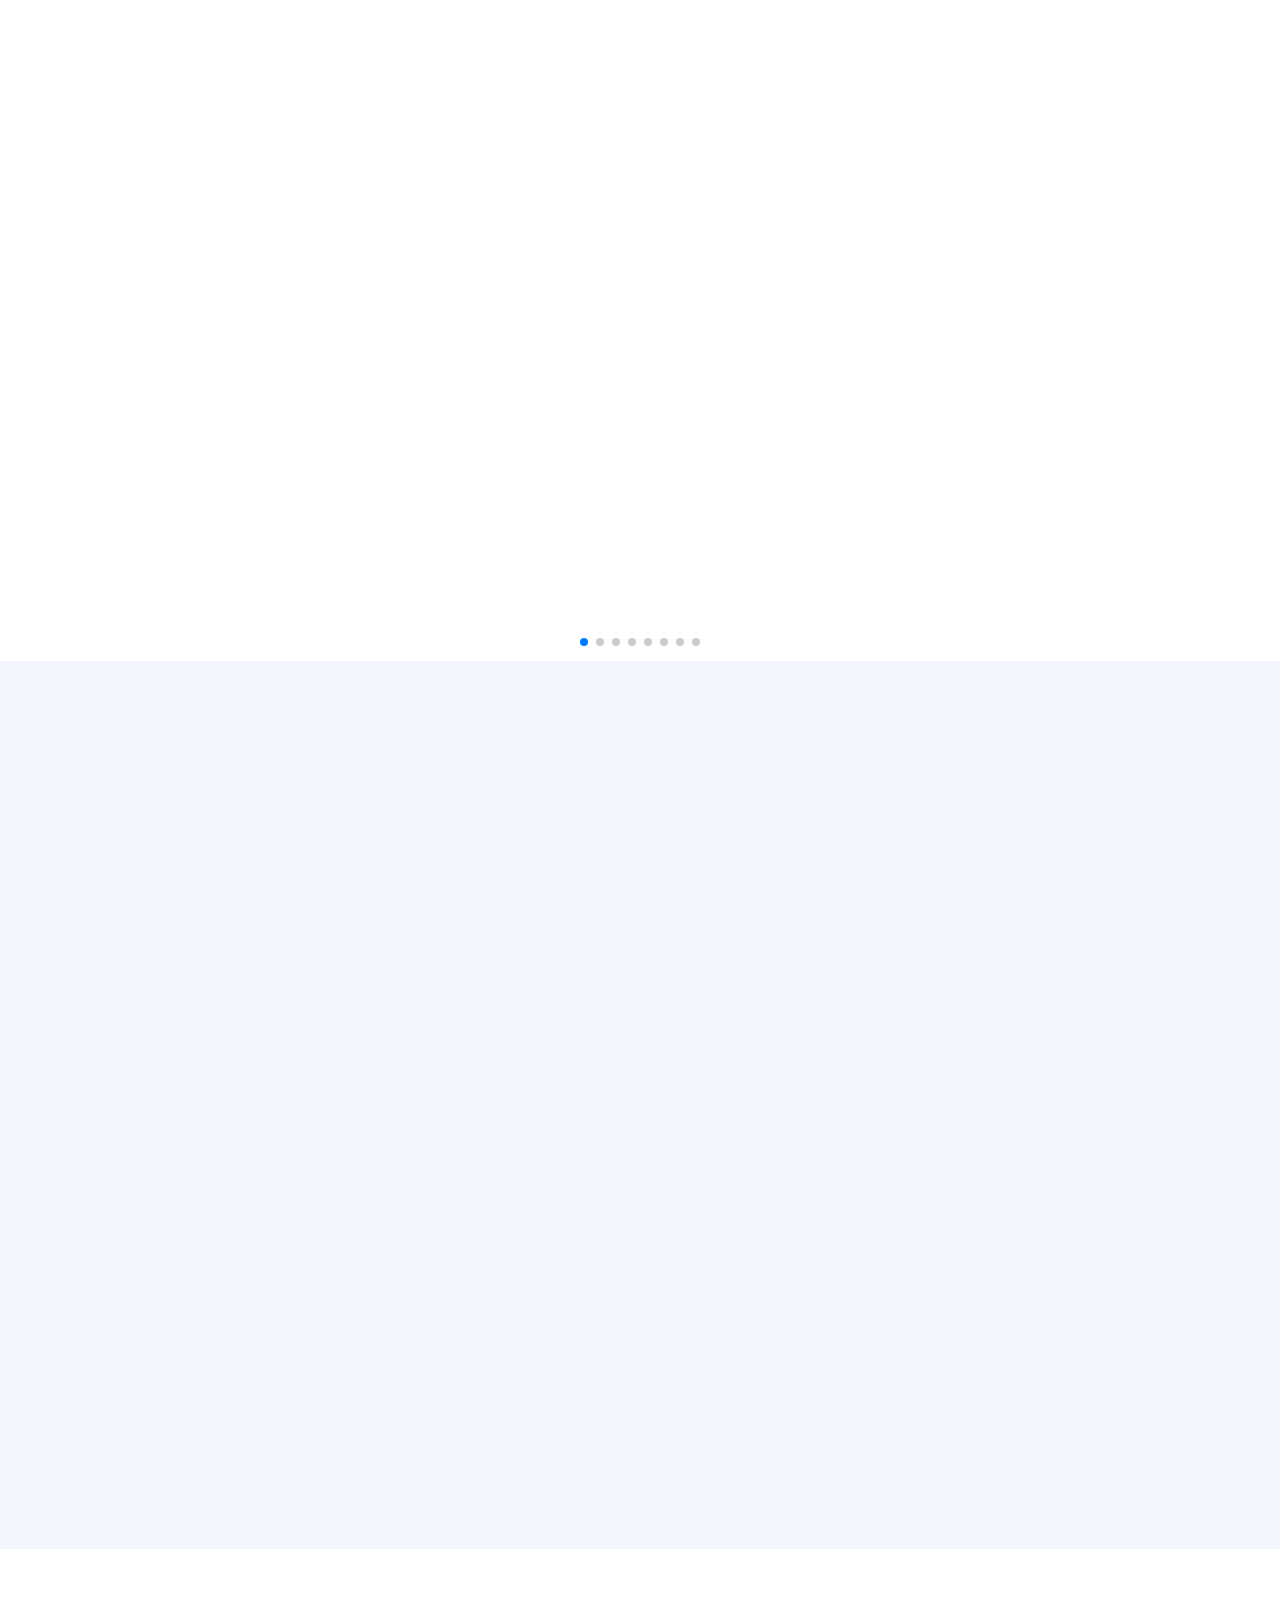
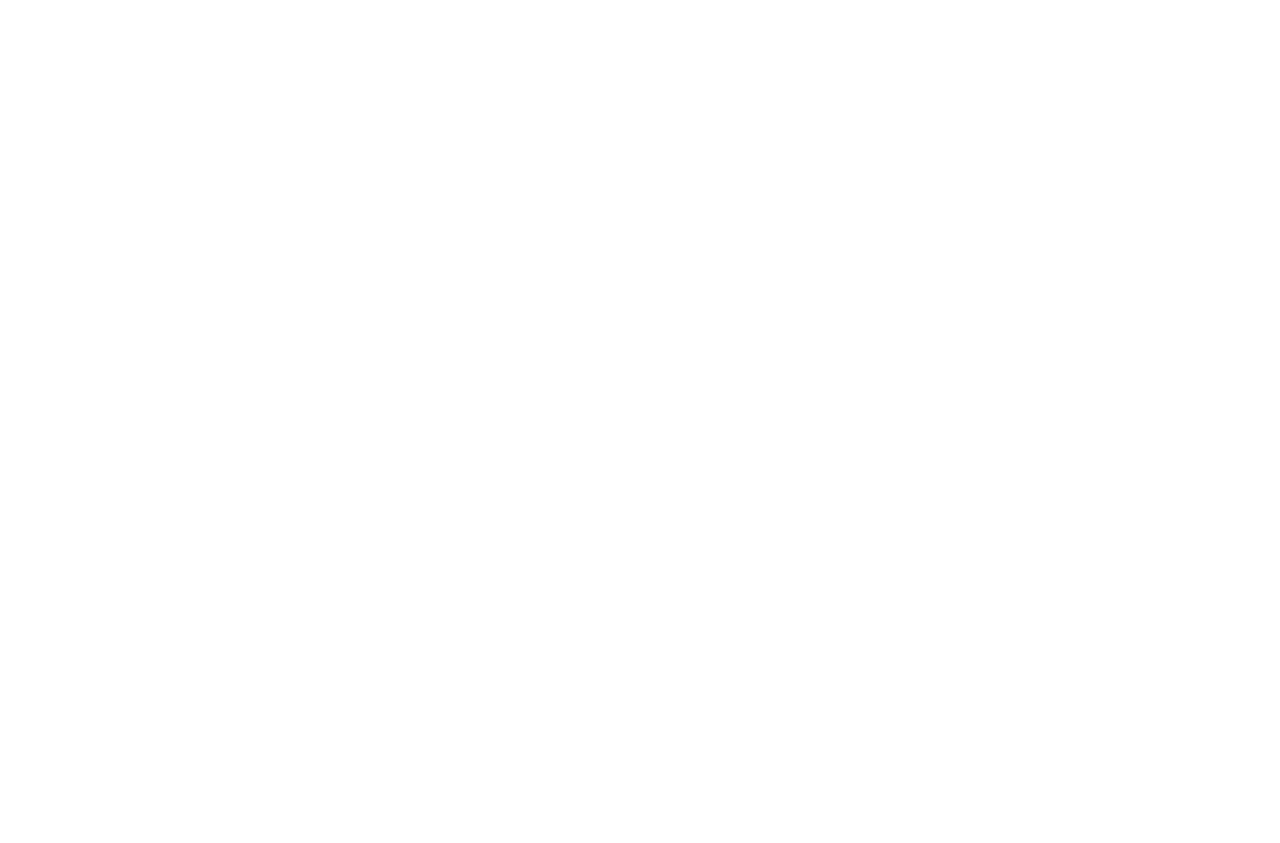
==== commit 8553ec6f: "bootstrap-website-Final-Project" ====
--- a/index.html
+++ b/index.html
@@ -39,9 +39,7 @@
     <!-- loader -->
 
     <div class="loading-area">
-        <div class="loader">
-            Lorem ipsum dolor sit amet consectetur adipisicing elit. Modi, quia molestiae. Quaerat est minus ducimus quasi natus consequatur pariatur tempora aut quas laboriosam nisi voluptatibus, quo distinctio voluptatem aliquid nam?
-        </div>
+        <div class="loader"></div>
     </div>
     <div class="topbar-area py-1 " style="margin-top: 10px;">
         <div class="container">
